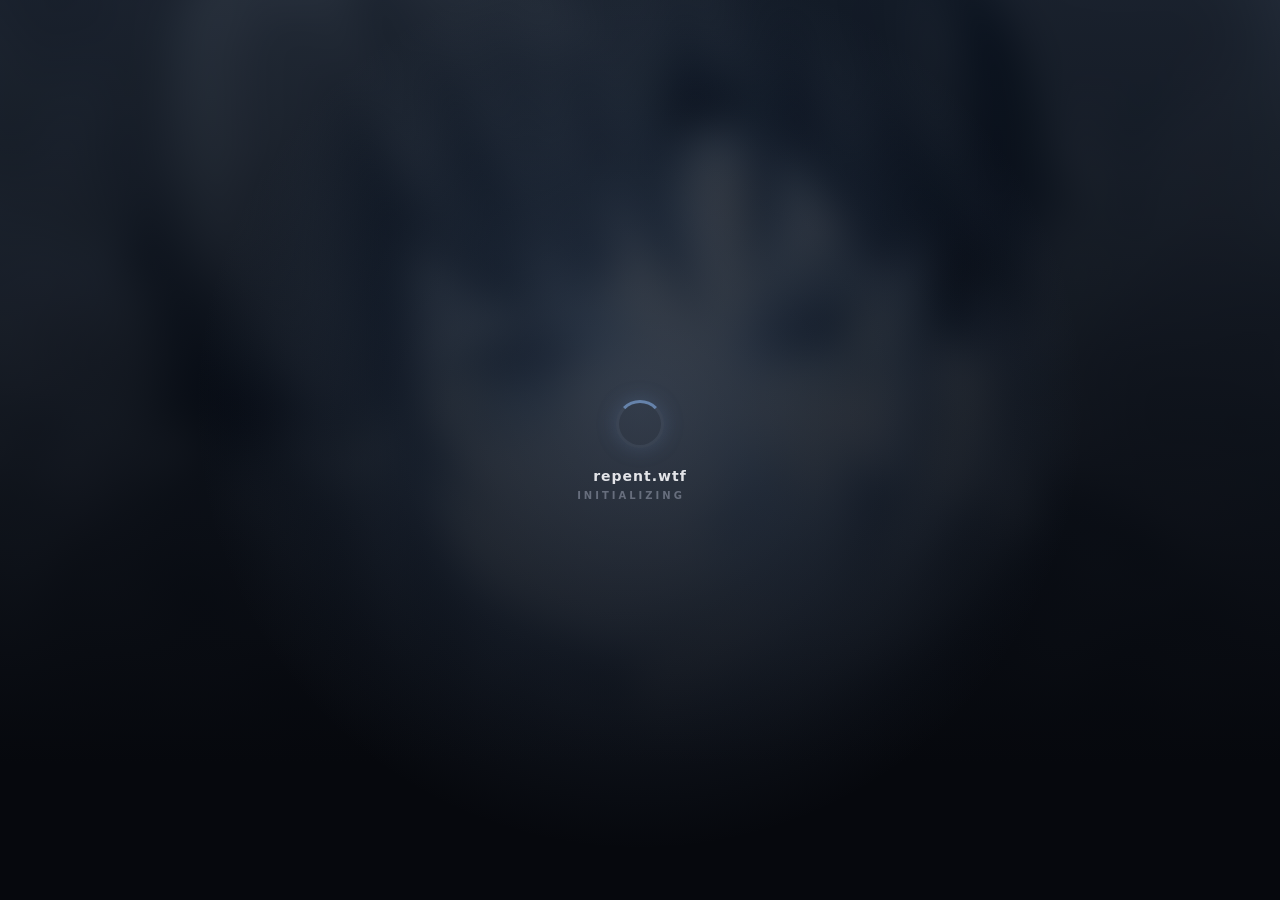
==== src/ui/index.html @ 22858381 "Add files via upload" ====
<!DOCTYPE html>
<html lang="en">
<head>
    <meta charset="UTF-8">
    <meta name="viewport" content="width=device-width, initial-scale=1.0">
    <title>repent</title>
    <link rel="stylesheet" href="https://cdn.jsdelivr.net/npm/@simonwep/pickr/dist/themes/nano.min.css"/>
    <link rel="stylesheet" href="https://cdnjs.cloudflare.com/ajax/libs/font-awesome/6.5.1/css/all.min.css"/>
    <link rel="stylesheet" href="assets/css/gui.css">
</head>
<body>
    <script>
        try {
            if (localStorage.getItem('lowGraphics') === '1') {
                document.body.classList.add('low-graphics');
            }
        } catch (e) {}
    </script>
    <div id="notification-container"></div>
    <div id="loading">
        <div class="loading-icon"></div>
        <div class="loading-label">repent.wtf</div>
        <div class="loading-sub"><span id="loading-sub-text">INITIALIZING</span><span id="loading-dots" class="loading-dots"></span></div>
    </div>
    <div class="pywebview-drag-region"></div>
    <img src="" id="top-pfp" style="display:none;">
    <div class="topbar-center top-navbar-center" style="display:none;"><span class="status-text"></span></div>

    <nav class="sidebar" aria-label="Primary navigation">
        <div class="sidebar-top">
            <div class="sidebar-brand" title="Repent"><img src="assets/images/lain.jpg" alt="Repent"></div>
            <button class="nav-btn active" data-label="Account" onclick="switchPage('account',this)" aria-label="Account"><i class="fa-solid fa-user"></i></button>
            <button class="nav-btn" data-label="Console" onclick="switchPage('console',this)" aria-label="Console"><i class="fa-solid fa-terminal"></i></button>
            <button class="nav-btn" data-label="Presence" onclick="switchPage('rpc',this)" aria-label="Rich Presence"><i class="fa-solid fa-gamepad"></i></button>
            <button class="nav-btn" data-label="Commands" onclick="switchPage('commands',this)" aria-label="Commands"><i class="fa-solid fa-table-list"></i></button>
        </div>
        <div class="sidebar-bottom">
            <div class="nav-sep"></div>
            <button class="nav-btn" data-label="About" onclick="switchPage('info',this)" aria-label="About"><i class="fa-solid fa-circle-info"></i></button>
            <button class="nav-btn" data-label="Settings" onclick="switchPage('config',this)" aria-label="Settings"><i class="fa-solid fa-sliders"></i></button>
        </div>
    </nav>

    <main class="main">
        
        <div class="page-header" id="page-header">
            <div class="page-header-left">
                <i class="fa-solid fa-user" id="page-header-icon"></i>
                <h1 id="page-header-title">Account</h1>
            </div>
            <div class="page-header-right">
                <div class="page-header-status" id="page-header-status">
                    <span class="status-dot" id="page-header-dot"></span>
                    <span id="page-header-status-text">Disconnected</span>
                </div>
            </div>
        </div>
        
        
        <div id="account" class="page active">
            <div class="acc-hero">
                <img class="acc-hero-avatar" id="welcome-avatar" src="assets/images/lain.jpg" alt="Avatar">
                <div>
                    <h1 class="acc-hero-title">Welcome back, <span id="welcome-username">User</span></h1>
                    <p class="acc-hero-sub">when hell is full, the dead will walk the earth</p>
                </div>
            </div>

            <div class="acc-grid">
                
                <div class="acc-col-main">
                    <div class="acc-card acc-profile-card">
                        <div class="acc-banner" id="account-banner"></div>
                        <div class="acc-profile-body">
                            <div class="acc-profile-head">
                                <div class="acc-avatar-ring"><img src="assets/images/lain.jpg" id="pfp" alt="Account avatar"></div>
                                <div class="acc-profile-id">
                                    <div class="acc-name-row">
                                        <h2 id="global-username">Global Username</h2>
                                        <div class="acc-badges" id="badgebox"></div>
                                    </div>
                                    <p class="acc-tag" id="user-tag">username#0000</p>
                                </div>
                            </div>
                            <div class="acc-bio" id="biobox"></div>
                            <div class="acc-stats">
                                <div class="acc-stat">
                                    <div class="acc-stat-icon"><i class="fa-solid fa-users"></i></div>
                                    <div class="acc-stat-text">
                                        <div class="acc-stat-val" id="friendnum">0</div>
                                        <div class="acc-stat-label">Friends</div>
                                    </div>
                                </div>
                                <div class="acc-stat">
                                    <div class="acc-stat-icon"><i class="fa-solid fa-server"></i></div>
                                    <div class="acc-stat-text">
                                        <div class="acc-stat-val" id="guildnum">0</div>
                                        <div class="acc-stat-label">Guilds</div>
                                    </div>
                                </div>
                                <div class="acc-stat">
                                    <div class="acc-stat-icon"><i class="fa-solid fa-calendar"></i></div>
                                    <div class="acc-stat-text">
                                        <div class="acc-stat-val" id="created-date">N/A</div>
                                        <div class="acc-stat-label">Created</div>
                                    </div>
                                </div>
                            </div>
                        </div>
                    </div>

                    <div class="acc-card">
                        <div class="acc-card-title"><i class="fa-solid fa-bolt"></i> Quick Actions</div>
                        <div class="acc-actions-grid">
                            <button class="acc-action" onclick="switchPage('rpc', document.querySelectorAll('.nav-btn')[2])">
                                <i class="fa-solid fa-gamepad"></i>
                                <span>Rich Presence</span>
                            </button>
                            <button class="acc-action" onclick="switchPage('commands', document.querySelectorAll('.nav-btn')[3])">
                                <i class="fa-solid fa-terminal"></i>
                                <span>Commands</span>
                            </button>
                            <button class="acc-action" onclick="switchPage('config', document.querySelectorAll('.nav-btn')[5])">
                                <i class="fa-solid fa-gear"></i>
                                <span>Settings</span>
                            </button>
                            <button class="acc-action" onclick="switchPage('console', document.querySelectorAll('.nav-btn')[1])">
                                <i class="fa-solid fa-code"></i>
                                <span>Console</span>
                            </button>
                        </div>
                    </div>
                </div>

                
                <div class="acc-col-side">
                    <div class="acc-card">
                        <div class="acc-card-title"><i class="fa-solid fa-user"></i> Account Info</div>
                        <div class="acc-info-list">
                            <div class="acc-info-row">
                                <span class="acc-info-label">ID</span>
                                <span class="acc-info-value" id="user-id">N/A</span>
                            </div>
                            <div class="acc-info-row">
                                <span class="acc-info-label">Email</span>
                                <span class="acc-info-value acc-sensitive" id="user-email">N/A</span>
                            </div>
                            <div class="acc-info-row">
                                <span class="acc-info-label">Phone</span>
                                <span class="acc-info-value acc-sensitive" id="user-phone">N/A</span>
                            </div>
                            <div class="acc-info-row">
                                <span class="acc-info-label">Token</span>
                                <span class="acc-info-value acc-sensitive" id="user-token">N/A</span>
                            </div>
                            <div class="acc-info-row">
                                <span class="acc-info-label">Nitro</span>
                                <span class="acc-info-value acc-pill" id="user-nitro">N/A</span>
                            </div>
                            <div class="acc-info-row">
                                <span class="acc-info-label">NSFW Allowed</span>
                                <span class="acc-info-value acc-pill" id="user-nsfw">N/A</span>
                            </div>
                            <div class="acc-info-row">
                                <span class="acc-info-label">MFA Enabled</span>
                                <span class="acc-info-value acc-pill" id="user-mfa">N/A</span>
                            </div>
                            <div class="acc-info-row">
                                <span class="acc-info-label">Language</span>
                                <span class="acc-info-value" id="user-lang">N/A</span>
                            </div>
                        </div>
                    </div>

                    <div class="acc-card">
                        <div class="acc-card-title"><i class="fa-solid fa-chart-line"></i> Bot Status</div>
                        <div class="acc-status-grid">
                            <div class="acc-status-tile">
                                <i class="fa-solid fa-clock"></i>
                                <div>
                                    <div class="acc-status-val" id="bot-uptime">N/A</div>
                                    <div class="acc-status-label">Uptime</div>
                                </div>
                            </div>
                            <div class="acc-status-tile">
                                <i class="fa-solid fa-keyboard"></i>
                                <div>
                                    <div class="acc-status-val" id="bot-cmdcount">0</div>
                                    <div class="acc-status-label">Commands</div>
                                </div>
                            </div>
                            <div class="acc-status-tile">
                                <i class="fa-solid fa-signal"></i>
                                <div>
                                    <div class="acc-status-val" id="bot-latency">N/A</div>
                                    <div class="acc-status-label">Latency</div>
                                </div>
                            </div>
                            <div class="acc-status-tile">
                                <i class="fa-solid fa-tag"></i>
                                <div>
                                    <div class="acc-status-val" id="bot-version">N/A</div>
                                    <div class="acc-status-label">Version</div>
                                </div>
                            </div>
                        </div>
                    </div>
                </div>
            </div>
        </div>

        
        <div id="console" class="page console-page">
            <div class="console-bar">
                <span class="console-bar-title">TERMINAL</span>
                <button class="console-bar-btn" onclick="cls()">Clear</button>
            </div>
            <div class="console" id="app-console"></div>
        </div>

        
        <div id="rpc" class="page">
            <div class="rpc-header">
                <h1 class="rpc-title"><i class="fa-solid fa-gamepad"></i> Rich Presence</h1>
                <div class="rpc-header-right">
                    <label class="toggle-switch" id="rpc-enable-toggle-wrap">
                        <input type="checkbox" id="rpc-enable-toggle" onclick="toggleRpcEnabled(this.checked)">
                        <span class="slider round"></span>
                    </label>
                    <div class="rpc-status-indicator">
                        <i class="fa-solid fa-circle-dot rpc-status-dot" id="rpc-status-dot"></i>
                        <span id="rpc-status-text">Disabled</span>
                    </div>
                </div>
            </div>
            
            <div class="rpc-tabs-container">
                <div class="rpc-tab active" onclick="switchRpcTab('rpc',this)" id="rpc-tab-rpc">
                    <i class="fa-solid fa-gamepad"></i>
                    <span>Standard</span>
                </div>
                <div class="rpc-tab" onclick="switchRpcTab('console',this)" id="rpc-tab-console">
                    <i class="fa-solid fa-tv"></i>
                    <span>Console</span>
                </div>
                <div class="rpc-tab" onclick="switchRpcTab('spotify',this)" id="rpc-tab-spotify">
                    <i class="fa-brands fa-spotify"></i>
                    <span>Spotify</span>
                </div>
            </div>
            
            
            <div class="rpc-tab-description" id="rpc-tab-description">
                Custom Discord Rich Presence activity
            </div>
            
            
            <div class="rpc-content">
                
                <div class="rpc-settings-card">
                    <h3 class="rpc-section-title"><i class="fa-solid fa-sliders"></i> Settings</h3>
                    <div class="rpc-field-group" id="rpc-fields"></div>
                    <div class="rpc-actions">
                        <button class="rpc-btn secondary" onclick="loadRpcConfig()">
                            <i class="fa-solid fa-rotate-right"></i>
                            Reload
                        </button>
                        <button class="rpc-btn primary" onclick="saveRpcConfig()">
                            <i class="fa-solid fa-floppy-disk"></i>
                            Save &amp; Apply
                        </button>
                    </div>
                </div>
                
                
                <div class="rpc-preview-card">
                    <h3 class="rpc-section-title"><i class="fa-solid fa-eye"></i> Live Preview</h3>
                    <div class="discord-profile-preview">
                        
                        <div class="profile-banner" id="rpc-banner" onclick="editRpcElement('banner')"></div>
                        
                        
                        <div class="profile-avatar-wrapper">
                            <div class="profile-avatar-border">
                                <img class="profile-avatar" id="rpc-avatar" src="assets/images/lain.jpg" alt="Avatar" onclick="editRpcElement('avatar')">
                                <span class="profile-status-dot" id="rpc-status-indicator-dot"></span>
                            </div>
                        </div>

                        
                        <div class="profile-info-section">
                            
                            <div class="profile-header-row">
                                <div style="display:flex;flex-direction:column">
                                    <h2 class="profile-username" id="rpc-username" onclick="editRpcElement('username')"></h2>
                                    <span class="profile-user-tag" id="rpc-user-tag"></span>
                                </div>
                                <div class="profile-clan-tag" id="rpc-clan-tag" style="display:none"></div>
                            </div>

                            
                            <div class="profile-badges" id="rpc-badges"></div>

                            <div class="profile-divider"></div>

                            
                            <div class="profile-section-label" id="rpc-bio-label" style="display:none">About Me</div>
                            <div class="profile-bio" id="rpc-bio">No bio set</div>

                            
                            <div class="profile-member-since">
                                <i class="fa-solid fa-calendar-days"></i>
                                <span>Member since <span id="rpc-member-since">January 2024</span></span>
                            </div>
                            
                            
                            <div class="profile-activity-section" id="rpc-activity-section">
                                <h3 class="activity-section-title"><i class="fa-solid fa-gamepad" id="rpc-activity-icon"></i> <span id="rpc-activity-verb">Playing a Game</span></h3>
                                <div class="activity-card" id="rpc-activity-card">
                                    <div class="activity-images">
                                        <div class="large-image-container">
                                            <img class="large-image" id="rpc-large-img" src="assets/images/lain.jpg" alt="Large Image" onclick="editRpcElement('largeImage')">
                                        </div>
                                        <div class="small-image-container">
                                            <img class="small-image" id="rpc-small-img" src="assets/images/lain.jpg" alt="Small Image" onclick="editRpcElement('smallImage')">
                                        </div>
                                    </div>
                                    <div class="activity-details">
                                        <h4 class="activity-name" id="rpc-activity-name" onclick="editRpcElement('activityName')">Activity Name</h4>
                                        <p class="activity-state" id="rpc-activity-state" onclick="editRpcElement('activityState')">State</p>
                                        <p class="activity-details-text" id="rpc-activity-details-text" onclick="editRpcElement('activityDetails')">Details</p>
                                        <p class="activity-timestamp" id="rpc-timestamp">00:00 elapsed</p>
                                    </div>
                                </div>
                            </div>
                        </div>
                    </div>
                </div>
            </div>
        </div>
        
        
        <div class="rpc-edit-modal-bg" id="rpc-edit-modal-bg">
            <div class="rpc-edit-modal">
                <div class="rpc-edit-modal-title" id="rpc-edit-modal-title">Edit</div>
                <input type="text" class="rpc-edit-modal-input" id="rpc-edit-modal-input" placeholder="Enter value...">
                <div class="rpc-edit-modal-buttons">
                    <button class="rpc-edit-modal-btn cancel" onclick="closeRpcEditModal()">Cancel</button>
                    <button class="rpc-edit-modal-btn save" onclick="saveRpcEditModal()">Save</button>
                </div>
            </div>
        </div>

        
        <div id="commands" class="page">
            <div class="cmd-page-title">Commands</div>
            <input type="text" class="cmd-search" id="cmd-search" placeholder="Search commands...">
            <div class="cmd-categories-bar" id="cmd-categories"></div>
            <div class="cmd-grid" id="cmd-grid"></div>
        </div>

        
        <div id="info" class="page">
            <div class="info-grid">
                <div class="info-card"><h2>Command Count</h2><p id="cmdcount" style="font-size:22px;font-weight:700">513</p></div>
                <div class="info-card"><h2>Version</h2><p id="ver" style="font-size:22px;font-weight:700">1.00</p></div>
                <div class="info-card"><h2>About Us</h2><p style="font-size:12px">ive always interested in how things work so this project is just for fun honestly</p></div>
                <div class="info-card"><h2>Donate</h2><p style="font-size:12px">Please note that while donations are not expected, they are greatly appreciated and help with the upkeep of the bot.</p><button class="info-btn" onclick="pywebview.api.open_link('https://Cheddlatron.com/donate')">Click Here</button></div>
                <div class="info-card"><h2>Website</h2><p style="font-size:12px">If you would like to see some user reviews, access our documentation or explore our website, please click the button below!</p><button class="info-btn" onclick="pywebview.api.open_link('https://Cheddlatron.com')">Our Website!</button></div>
                <div class="info-card"><h2>Discord</h2><p style="font-size:12px">If you are in need of additional support, want to make any suggestions or would like to stay updated on development, feel free to join our Discord server!</p><button class="info-btn" onclick="pywebview.api.open_link('discord://-/invite/Cheddlatron')">Join the Discord!</button></div>
            </div>
            <div class="credits">
                <h2><i class="fa-solid fa-heart"></i> Credits</h2>
                <div class="credits-category">
                    <h3>Developers</h3>
                    <div class="credits-list">
                    <div class="credit">21m0rgue<span class="tip">Main developer of repent</span></div>
                    <div class="credit">Keira<span class="tip">helping to setup cdn & hosting</span></div>
                    </div>
                </div>
                <div class="credits-category">
                    <h3>Retired developers & Contributors</h3>
                    <div class="credits-list">
                        <div class="credit">Wraith<span class="tip">Retired developer of Cheddlatron</span></div>
                        <div class="credit">Cheddlar<span class="tip">Retired developer of Cheddlatron</span></div>
                        <div class="credit">Linguini<span class="tip">Retired developer of Cheddlatron</span></div>
                        <div class="credit">EinWortspiel<span class="tip">Retired developer of Cheddlatron</span></div>
                    </div>
                </div>
                <div class="credits-category">
                    <h3>Bug Testers</h3>
                    <div class="credits-list">

                    </div>
                </div>
            </div>
        </div>

        
        <div id="config" class="page">
            <div class="cfg-layout">
                <div class="cfg-tabs">
                    <div class="cfg-tab active" onclick="switchConfig('general',this)"><i class="fa-solid fa-sliders"></i>General</div>
                    <div class="cfg-tab" onclick="switchConfig('embed',this)"><i class="fa-solid fa-palette"></i>Embed Editor</div>
                    <div class="cfg-tab" onclick="switchConfig('snipers',this)"><i class="fa-solid fa-crosshairs"></i>Snipers</div>
                    <div class="cfg-tab" onclick="switchConfig('loggers',this)"><i class="fa-solid fa-file-lines"></i>Loggers</div>
                    <div class="cfg-tab" onclick="switchConfig('webhooks',this)"><i class="fa-solid fa-link"></i>Webhooks</div>
                </div>
                <div class="cfg-body">
                    <div id="general" class="cfg-section active">
                        <div class="cfg-section-title"><i class="fa-solid fa-sliders"></i> General Settings</div>
                        <div class="s-grid">
                            <div class="settingbox" id="token"><span class="setting-label">Token</span><div class="character-count-container"><textarea class="no-newline setting-input" maxlength="100" placeholder="Enter token here..." spellcheck="false"></textarea></div><div class="tooltip"><img src="assets/images/info.png" class="setting-icon"><span class="tooltiptext">This is the discord token the bot logs in with. (Restart for effect)</span></div></div>
                            <div class="settingbox" id="prefix"><span class="setting-label">Prefix</span><div class="character-count-container"><textarea class="no-newline setting-input" maxlength="50" placeholder="Enter prefix here..." spellcheck="false"></textarea></div><div class="tooltip"><img src="assets/images/info.png" class="setting-icon"><span class="tooltiptext">This is the character(s) you will need to enter before invoking a command.</span></div></div>
                            <div class="settingbox" id="delete_timer"><span class="setting-label">Delete Timer</span><div class="character-count-container"><textarea class="no-newline setting-input" maxlength="50" placeholder="Enter delete time here..." spellcheck="false"></textarea></div><div class="tooltip"><img src="assets/images/info.png" class="setting-icon"><span class="tooltiptext">This is the time the bot will take to delete its response.</span></div></div>
                            <div class="settingbox"><span class="setting-label">Embed Mode</span><select id="EmbedDropdown" onchange="config_edit('embed_mode',this.value)"><option value="web">Web Embed</option><option value="indent">Indent Embed</option><option value="app">User App Embed</option></select><div class="tooltip"><img src="assets/images/info.png" class="setting-icon"><span class="tooltiptext">This is the way bot outputs look.</span></div></div>
                            <div class="settingbox" id="afkmode"><span class="setting-label">AFK Mode</span><label class="toggle-switch"><input type="checkbox" onclick="switchtoggled(this,'afkmode')"/><span class="slider round"></span></label><div class="tooltip"><img src="assets/images/info.png" class="setting-icon"><span class="tooltiptext">When on, the bot will automatically reply when pinged.</span></div></div>
                            <div class="settingbox" id="afkmsg"><span class="setting-label">AFK Message</span><div class="character-count-container"><textarea class="no-newline setting-input" maxlength="50" placeholder="Enter afk msg here..." spellcheck="false"></textarea></div><div class="tooltip"><img src="assets/images/info.png" class="setting-icon"><span class="tooltiptext">This is the message the bot will send when AFK Mode is on.</span></div></div>
                            <div class="settingbox"><span class="setting-label">Device</span><select id="DeviceDropdown" onchange="config_edit('device',this.value)"><option value="console">Console</option><option value="desktop">Desktop</option><option value="mobile">Mobile</option><option value="web">Web</option></select><div class="tooltip"><img src="assets/images/info.png" class="setting-icon"><span class="tooltiptext">This is the device the bot will appear as.</span></div></div>
                            <div class="settingbox"><span class="setting-label">Console Theme</span><select id="CThemeDropdown"></select><div class="tooltip"><img src="assets/images/info.png" class="setting-icon"><span class="tooltiptext">This is the text displayed at the top of the console.</span></div></div>
                            <div class="settingbox" id="lowgraphics"><span class="setting-label">Low Graphics Mode</span><label class="toggle-switch"><input type="checkbox" onclick="setLowGraphics(this.checked)"/><span class="slider round"></span></label><div class="tooltip"><img src="assets/images/info.png" class="setting-icon"><span class="tooltiptext">Disables blur effects, shadows, and animations for smoother performance on low-end PCs. Saved on this browser only.</span></div></div>
                            <div class="settingbox" id="selfthrottle"><span class="setting-label">Anti-Automod Throttle</span><label class="toggle-switch"><input type="checkbox" onclick="switchtoggled(this,'selfthrottle')"/><span class="slider round"></span></label><div class="tooltip"><img src="assets/images/info.png" class="setting-icon"><span class="tooltiptext">Pauses commands for a cooldown if you're sending too fast, to avoid tripping Discord's automod.</span></div></div>
                            <div class="settingbox" id="autovcleave"><span class="setting-label">Auto VC Leave</span><label class="toggle-switch"><input type="checkbox" onclick="switchtoggled(this,'autovcleave')"/><span class="slider round"></span></label><div class="tooltip"><img src="assets/images/info.png" class="setting-icon"><span class="tooltiptext">Automatically leaves a voice channel once you're the only one left in it.</span></div></div>
                            <div class="settingbox" id="autobackup"><span class="setting-label">Auto Server Backup</span><label class="toggle-switch"><input type="checkbox" onclick="switchtoggled(this,'autobackup')"/><span class="slider round"></span></label><div class="tooltip"><img src="assets/images/info.png" class="setting-icon"><span class="tooltiptext">Automatically backs up roles/channels daily for every server you manage. Use !backupserver / !restoreserver / !listbackups to manage backups manually.</span></div></div>
                        </div>
                    </div>
                    <div id="embed" class="cfg-section">
                        <div class="cfg-section-title"><i class="fa-solid fa-palette"></i> Embed Editor</div>
                        <div class="settingbox" style="margin-bottom:12px"><ul style="list-style:none;display:flex;gap:8px"><li class="ethemebtn" onclick="saveetheme()"><a style="color:white;text-decoration:none;font-weight:600">Save Theme</a></li><li class="ethemebtn" onclick="createetheme()"><a style="color:white;text-decoration:none;font-weight:600">New Theme</a></li><li class="ethemebtn" onclick="setactive()"><a style="color:white;text-decoration:none;font-weight:600">Set Active</a></li></ul><select id="EThemeDropdown"></select><div class="tooltip"><img src="assets/images/info.png" class="setting-icon"><span class="tooltiptext">This is the theme used for your embeds.</span></div></div>
                        <div class="modalbg" id="modallingbg"></div>
                        <div class="createthememodal" id="thememodalling">
                            <span class="modal-title">New Embed Theme Creator</span>
                            <div id="newembedtextcontainer"><textarea class="no-newline-embed" id="EmbedmodalInput" placeholder="Embed Theme Name Here..." spellcheck="false"></textarea></div>
                            <div class="modal-actions"><button onclick="closethememodal()">Cancel</button><button onclick="createnewetheme()">Create</button></div>
                        </div>
                        <div class="embed-layout" style="margin-top:12px">
                            <div class="embedsettingholder">
                                <div class="settingbox"><span class="setting-label">Embed Colour</span><div class="color-picker"></div></div>
                                <div class="settingbox" id="EmbedTitleUrl"><span class="setting-label">Title URL</span><div class="character-count-container"><textarea class="no-newline-embed embed-preview-input" maxlength="256" placeholder="Title url here..." spellcheck="false"></textarea></div></div>
                                <div class="settingbox" id="EmbedImage"><span class="setting-label">Image URL</span><div class="character-count-container"><textarea class="no-newline-embed embed-preview-input" placeholder="Image url here..." spellcheck="false"></textarea></div></div>
                                <div class="settingbox" id="EmbedCMDUrl"><span class="setting-label">CMD URL</span><div class="character-count-container"><textarea class="no-newline-embed embed-preview-input" placeholder="CMD url here..." spellcheck="false"></textarea></div></div>
                                <div class="settingbox" id="EmbedAuthorName"><span class="setting-label">Author Name</span><div class="character-count-container"><textarea class="no-newline-embed embed-preview-input" maxlength="256" placeholder="Author name here..." spellcheck="false"></textarea></div><div class="tooltip"><img src="assets/images/info.png" class="setting-icon"><span class="tooltiptext">Shown as a line above the title. Commands that are about a specific user (like whois) auto-fill this with that user's name instead.</span></div></div>
                                <div class="settingbox" id="EmbedAuthorUrl"><span class="setting-label">Author URL</span><div class="character-count-container"><textarea class="no-newline-embed embed-preview-input" placeholder="Author url here..." spellcheck="false"></textarea></div></div>
                                <div class="settingbox" id="EmbedThumbnail"><span class="setting-label">Thumbnail URL</span><div class="character-count-container"><textarea class="no-newline-embed embed-preview-input" placeholder="Thumbnail url here..." spellcheck="false"></textarea></div><div class="tooltip"><img src="assets/images/info.png" class="setting-icon"><span class="tooltiptext">Secondary preview image (used where the platform doesn't show the main Image URL).</span></div></div>
                                <div class="settingbox" id="EmbedFooterText"><span class="setting-label">Footer Text</span><div class="character-count-container"><textarea class="no-newline-embed embed-preview-input" maxlength="256" placeholder="Footer text here..." spellcheck="false"></textarea></div></div>
                                <div class="settingbox" id="EmbedShowTimestamp"><span class="setting-label">Show Timestamp</span><label class="toggle-switch"><input type="checkbox" id="EmbedShowTimestampToggle"/><span class="slider round"></span></label><div class="tooltip"><img src="assets/images/info.png" class="setting-icon"><span class="tooltiptext">Appends the current date/time next to the footer text, the way a real embed's footer does.</span></div></div>
                            </div>
                            <div class="embedpreview">
                                <p id="EMBEDPROVIDER" class="embed-provider">example CMD</p>
                                <p id="EMBEDAUTHORLINE" class="embed-author" style="display:none;font-weight:600"></p>
                                <h2 id="EMBEDTITLEURL">Example Title</h2>
                                <div class="embed-description">
                                    <p>This is just example text.</p>
                                    <p>This gives you an idea of how your embed will look.</p>
                                    <p>Use the options on the left to customise.</p>
                                </div>
                                <img id="EMBEDIMGURL" src="" alt="" style="display:none;">
                                <p id="EMBEDFOOTERLINE" class="embed-provider" style="display:none;margin-top:8px"></p>
                            </div>
                        </div>
                        <div class="settingbox" style="margin-top:24px;margin-bottom:12px">
                            <span class="setting-label">Per-Server Theme Override</span>
                            <select id="GuildThemeGuildDropdown"></select>
                            <select id="GuildThemeThemeDropdown"></select>
                            <ul style="list-style:none;display:flex;gap:8px;margin-top:8px;padding:0"><li class="ethemebtn" onclick="setGuildTheme()"><a style="color:white;text-decoration:none;font-weight:600">Set For Server</a></li><li class="ethemebtn" onclick="clearGuildTheme()"><a style="color:white;text-decoration:none;font-weight:600">Clear Override</a></li></ul>
                            <div id="GuildThemeList" style="margin-top:8px;font-size:13px"></div>
                            <div class="tooltip"><img src="assets/images/info.png" class="setting-icon"><span class="tooltiptext">Pins a specific embed theme to one server, overriding the globally active theme for commands used there. Servers with no override use the theme set via "Set Active" above.</span></div>
                        </div>
                    </div>
                    <div id="snipers" class="cfg-section">
                        <div class="cfg-section-title"><i class="fa-solid fa-crosshairs"></i> Snipers</div>
                        <div class="s-grid">
                            <div class="settingbox" id="nitro_sniper"><span class="setting-label">Nitro Sniper</span><label class="toggle-switch"><input type="checkbox" onclick="switchtoggled(this,'nitro_sniper')"><span class="slider round"></span></label><div class="tooltip"><img src="assets/images/info.png" class="setting-icon"><span class="tooltiptext">Toggles the Discord Nitro sniper to automatically claim nitro.</span></div></div>
                            <div class="settingbox" id="giveaway_sniper"><span class="setting-label">Giveaway Sniper</span><label class="toggle-switch"><input type="checkbox" onclick="switchtoggled(this,'giveaway_sniper')"><span class="slider round"></span></label><div class="tooltip"><img src="assets/images/info.png" class="setting-icon"><span class="tooltiptext">Toggles the giveaway sniper to automatically join giveaways.</span></div></div>
                            <div class="settingbox" id="nitro_sniper_redeemer"><span class="setting-label">Nitro Claimer Token</span><div class="character-count-container"><textarea class="no-newline setting-input" maxlength="100" placeholder="Enter token here..." spellcheck="false"></textarea></div><div class="tooltip"><img src="assets/images/info.png" class="setting-icon"><span class="tooltiptext">This is the token you want to claim your sniper nitro on.</span></div></div>
                            <div class="settingbox" id="giveaway_delay"><span class="setting-label">Giveaway Delay</span><div class="character-count-container"><textarea class="no-newline setting-input" maxlength="100" placeholder="Delay in seconds" spellcheck="false"></textarea></div><div class="tooltip"><img src="assets/images/info.png" class="setting-icon"><span class="tooltiptext">This is delay you want before entering a giveaway.</span></div></div>
                        </div>
                    </div>
                    <div id="loggers" class="cfg-section">
                        <div class="cfg-section-title"><i class="fa-solid fa-file-lines"></i> Loggers</div>
                        <div class="s-grid">
                            <div class="settingbox" id="pinglogger"><span class="setting-label">Ping Logger</span><label class="toggle-switch"><input type="checkbox" onclick="switchtoggled(this,'pinglogger')"><span class="slider round"></span></label><div class="tooltip"><img src="assets/images/info.png" class="setting-icon"><span class="tooltiptext">Toggles whether or not pings are logged.</span></div></div>
                            <div class="settingbox" id="dmlogger"><span class="setting-label">DM Logger</span><label class="toggle-switch"><input type="checkbox" onclick="switchtoggled(this,'dmlogger')"><span class="slider round"></span></label><div class="tooltip"><img src="assets/images/info.png" class="setting-icon"><span class="tooltiptext">Toggles whether or not DMs are logged.</span></div></div>
                            <div class="settingbox" id="sessionlogger"><span class="setting-label">Session Logger</span><label class="toggle-switch"><input type="checkbox" onclick="switchtoggled(this,'sessionlogger')"><span class="slider round"></span></label><div class="tooltip"><img src="assets/images/info.png" class="setting-icon"><span class="tooltiptext">Toggles whether or not new sessions are logged.</span></div></div>
                            <div class="settingbox" id="relationshiplogger"><span class="setting-label">Relationship Logger</span><label class="toggle-switch"><input type="checkbox" onclick="switchtoggled(this,'relationshiplogger')"><span class="slider round"></span></label><div class="tooltip"><img src="assets/images/info.png" class="setting-icon"><span class="tooltiptext">Toggles whether friend/block list changes are logged.</span></div></div>
                        </div>
                    </div>
                    <div id="webhooks" class="cfg-section">
                        <div class="cfg-section-title"><i class="fa-solid fa-link"></i> Webhooks</div>
                        <div class="s-grid">
                            <div class="settingbox" id="webhooknotifs"><span class="setting-label">Webhook Notifications</span><label class="toggle-switch"><input type="checkbox" onclick="switchtoggled(this,'webhooknotifs')"><span class="slider round"></span></label><div class="tooltip"><img src="assets/images/info.png" class="setting-icon"><span class="tooltiptext">Toggles whether or not logs are sent to webhooks.</span></div></div>
                            <div class="settingbox" id="dmlogger_webhook_url"><span class="setting-label">DM Logger Webhook</span><div class="character-count-container"><textarea class="no-newline setting-input" maxlength="100" placeholder="Enter webhook here..." spellcheck="false"></textarea></div><div class="tooltip"><img src="assets/images/info.png" class="setting-icon"><span class="tooltiptext">This is the webhook you want DM logs to go to.</span></div></div>
                            <div class="settingbox" id="nitro_webhook_url"><span class="setting-label">Nitro Webhook</span><div class="character-count-container"><textarea class="no-newline setting-input" maxlength="100" placeholder="Enter webhook here..." spellcheck="false"></textarea></div><div class="tooltip"><img src="assets/images/info.png" class="setting-icon"><span class="tooltiptext">This is the webhook you want nitro sniping logs to go to.</span></div></div>
                            <div class="settingbox" id="giveaway_webhook_url"><span class="setting-label">Giveaway Webhook</span><div class="character-count-container"><textarea class="no-newline setting-input" maxlength="100" placeholder="Enter webhook here..." spellcheck="false"></textarea></div><div class="tooltip"><img src="assets/images/info.png" class="setting-icon"><span class="tooltiptext">This is the webhook you want giveaway sniping logs to go to.</span></div></div>
                            <div class="settingbox" id="pinglogger_webhook_url"><span class="setting-label">Ping Logger Webhook</span><div class="character-count-container"><textarea class="no-newline setting-input" maxlength="100" placeholder="Enter webhook here..." spellcheck="false"></textarea></div><div class="tooltip"><img src="assets/images/info.png" class="setting-icon"><span class="tooltiptext">This is the webhook you want ping logs to go to.</span></div></div>
                            <div class="settingbox" id="relationship_webhook_url"><span class="setting-label">Relationship Webhook</span><div class="character-count-container"><textarea class="no-newline setting-input" maxlength="100" placeholder="Enter webhook here..." spellcheck="false"></textarea></div><div class="tooltip"><img src="assets/images/info.png" class="setting-icon"><span class="tooltiptext">This is the webhook you want friend/block list changes to go to.</span></div></div>
                        </div>
                    </div>
                </div>
            </div>
        </div>
    </main>

    <script src="https://cdn.jsdelivr.net/npm/@simonwep/pickr/dist/pickr.min.js"></script>
    <script src="assets/js/pywebview-shim.js"></script>
    <script src="assets/js/gui.js"></script>
</body>
</html>
---- src/ui/assets/css/gui.css ----
:root {
            
            --bg-0: #060911;
            --bg-1: rgba(14,18,28,0.9);
            --bg-2: rgba(20,25,38,0.9);
            --bg-3: rgba(28,35,51,0.9);
            --border: rgba(150,175,215,0.1);
            --border-hover: rgba(150,175,215,0.2);
            --accent: #6683ab;
            --accent-glow: rgba(102,131,171,0.28);
            --accent-soft: rgba(102,131,171,0.12);
            --text-0: rgba(255,255,255,0.92);
            --text-1: rgba(255,255,255,0.55);
            --text-2: rgba(255,255,255,0.32);
            --sidebar-w: 60px;
            --font: 'Segoe UI', system-ui, sans-serif;
            --mono: 'Consolas', 'Courier New', monospace;
        }
        *, *::before, *::after { margin: 0; padding: 0; box-sizing: border-box; }
        html, body { height: 100%; }
        html { scroll-behavior: smooth; }
        body {
            font-family: var(--font); background: var(--bg-0);
            color: var(--text-0); overflow: hidden;
        }
        body.loaded { overflow: auto; }

        
        #loading {
            position: fixed; inset: 0; display: flex;
            flex-direction: column; justify-content: center; align-items: center;
            background: var(--bg-0); z-index: 9999;
            opacity: 1; transition: opacity .6s ease;
            overflow: hidden;
        }
        #loading::before {
            content: '';
            position: absolute; inset: -20px; z-index: -1;
            background-image: url('../images/lain.jpg');
            background-size: cover; background-position: center;
            filter: blur(18px) brightness(.35) saturate(1.1);
            transform: scale(1.1);
        }
        #loading::after {
            content: '';
            position: absolute; inset: 0; z-index: -1;
            background:
                radial-gradient(circle at 50% 45%, var(--accent-glow) 0%, transparent 55%),
                linear-gradient(180deg, rgba(6,9,17,.35) 0%, var(--bg-0) 85%);
        }
        body.low-graphics #loading::before { display: none; }
        body.loaded #loading { opacity: 0; pointer-events: none; }
        .loading-icon {
            width: 48px; height: 48px; border-radius: 50%;
            border: 3px solid var(--border);
            border-top-color: var(--accent);
            animation: loadspin .8s linear infinite;
            margin-bottom: 20px;
            box-shadow: 0 0 20px var(--accent-glow);
        }
        .loading-label {
            font-size: 14px; font-weight: 700; color: var(--text-0);
            letter-spacing: 1px; opacity: .9;
        }
        .loading-sub {
            font-size: 10px; color: var(--text-2); letter-spacing: 3px;
            font-weight: 600; margin-top: 6px;
            animation: loadpulse 2s ease-in-out infinite;
        }
        .loading-dots {
            display: inline-block;
            width: 18px;
            text-align: left;
        }
        @keyframes loadspin { to{transform:rotate(360deg)} }
        @keyframes loadpulse { 0%,100%{opacity:.7} 50%{opacity:.3} }

        
        .page { display: none; padding: 28px 32px; min-height: 100%; }
        .page.active { display: block; animation: pageIn .3s ease; }
        @keyframes pageIn { from{opacity:0;transform:translateY(8px)} to{opacity:1;transform:translateY(0)} }

        
        .info-card, .stat, .cmd-card, .rpc-field, .credit {
            animation: cardIn .4s ease both;
        }
        .info-card:nth-child(1) { animation-delay: .05s; }
        .info-card:nth-child(2) { animation-delay: .1s; }
        .info-card:nth-child(3) { animation-delay: .15s; }
        .info-card:nth-child(4) { animation-delay: .2s; }
        .info-card:nth-child(5) { animation-delay: .25s; }
        .info-card:nth-child(6) { animation-delay: .3s; }
        .stat:nth-child(1) { animation-delay: .05s; }
        .stat:nth-child(2) { animation-delay: .1s; }
        .stat:nth-child(3) { animation-delay: .15s; }
        @keyframes cardIn { from{opacity:0;transform:translateY(12px)} to{opacity:1;transform:translateY(0)} }

        
        .info-card, .stat, .cmd-card {
            transition: border-color .2s, transform .2s, box-shadow .2s;
        }
        .info-card:hover, .stat:hover, .cmd-card:hover {
            border-color: var(--accent);
            transform: translateY(-2px);
            box-shadow: 0 4px 16px rgba(0,0,0,0.3);
        }
        .nav-btn {
            transition: background .2s, color .2s, transform .2s;
        }
        .nav-btn:hover {
            background: var(--bg-3);
            color: var(--text-1);
            transform: scale(1.05);
        }
        .nav-btn:active {
            transform: scale(0.95);
        }
        .info-btn, .rpc-btn {
            transition: opacity .2s, transform .2s, box-shadow .2s;
        }
        .info-btn:hover, .rpc-btn.save:hover {
            transform: translateY(-1px);
            box-shadow: 0 4px 12px var(--accent-glow);
        }
        .info-btn:active, .rpc-btn:active {
            transform: translateY(0);
        }

        
        .sidebar {
            position: fixed; left: 0; top: 0;
            width: var(--sidebar-w); height: 100vh;
            background: var(--bg-1); border-right: 1px solid var(--border);
            display: flex; flex-direction: column; justify-content: space-between;
            padding: 16px 0; z-index: 50;
        }
        .sidebar-top, .sidebar-bottom { display: flex; flex-direction: column; gap: 2px; padding: 0 6px; }
        .nav-btn {
            display: flex;
            align-items: center;
            justify-content: center;
            width: 48px;
            height: 48px;
            border-radius: 12px;
            cursor: pointer;
            transition: background .15s, color .15s, border-color .15s;
            color: var(--text-2);
            position: relative;
        }
        .nav-btn img {
            width: 22px;
            height: 22px;
            filter: brightness(0) invert(0.32);
            transition: filter .15s, transform .15s;
        }
        .nav-btn:hover {
            background: var(--bg-3);
            color: var(--text-1);
        }
        .nav-btn:hover img {
            filter: brightness(0) invert(0.55);
            transform: scale(1.1);
        }
        .nav-btn.active {
            background: transparent;
            color: var(--accent);
            border-left: 2px solid var(--accent);
            border-radius: 0;
        }
        .nav-btn.active img {
            filter: brightness(0) invert(1);
        }
        .nav-btn.active:hover {
            background: transparent;
            color: var(--accent);
        }
        .nav-btn i {
            font-size: 22px;
        }
        .nav-sep { height: 1px; background: var(--border); margin: 8px 0; }

        
        .main {
            margin-left: var(--sidebar-w);
            height: 100vh;
            overflow: auto;
            position: relative;
            display: flex;
            flex-direction: column;
        }
        
        
        .page-header {
            height: 48px;
            background: var(--bg-1);
            border-bottom: 1px solid var(--border);
            padding: 0 24px;
            display: flex;
            align-items: center;
            justify-content: space-between;
            flex-shrink: 0;
            backdrop-filter: blur(12px);
        }
        .page-header-left {
            display: flex;
            align-items: center;
            gap: 12px;
        }
        .page-header-left i {
            font-size: 20px;
            color: var(--accent);
        }
        .page-header-left h1 {
            font-size: 18px;
            font-weight: 700;
            color: var(--text-0);
            margin: 0;
        }
        .page-header-right {
            display: flex;
            align-items: center;
            gap: 8px;
        }
        .page-header-status {
            font-size: 12px;
            color: var(--text-1);
            background: var(--bg-2);
            padding: 6px 14px;
            border-radius: 20px;
            display: flex;
            align-items: center;
            gap: 8px;
        }
        .status-dot {
            width: 8px;
            height: 8px;
            border-radius: 50%;
            background: var(--text-2);
        }
        .status-dot.connected {
            background: #57f287;
        }

        
        .account-layout {
            display: grid;
            grid-template-columns: 1fr 300px;
            gap: 20px;
            animation: accountIn .4s ease;
        }
        @keyframes accountIn { from{opacity:0;transform:translateY(12px)} to{opacity:1;transform:translateY(0)} }
        .account-main { min-width: 0; }
        .account-card {
            background: var(--bg-1); border: 1px solid var(--border);
            border-radius: 14px; overflow: hidden;
        }
        .account-banner {
            height: 80px;
            background: var(--accent);
            border-radius: 14px 14px 0 0;
        }
        .account-body { padding: 0 24px 24px; }
        .account-header {
            display: flex; align-items: flex-end; gap: 16px;
            margin-top: -36px; margin-bottom: 16px;
        }
        .pfp-ring {
            width: 72px; height: 72px; border-radius: 50%;
            border: 3px solid var(--bg-1); overflow: hidden;
            flex-shrink: 0; background: var(--bg-3);
            transition: border-color .3s, box-shadow .3s;
        }
        .pfp-ring:hover {
            border-color: var(--accent);
            box-shadow: 0 0 12px var(--accent-glow);
        }
        .pfp-ring img { width: 100%; height: 100%; object-fit: cover; }
        .account-name { flex: 1; padding-top: 40px; }
        .account-name-top {
            display: flex; align-items: center; gap: 8px; margin-bottom: 2px;
        }
        .account-name h2 { font-size: 20px; font-weight: 700; margin: 0; }
        .account-name p { font-size: 13px; color: var(--text-2); margin: 0 0 4px 0; }
        .badgebox {
            display: inline-flex; align-items: center; gap: 4px;
            background: var(--bg-2); border-radius: 6px; padding: 3px 8px;
            min-height: auto;
        }
        .badgebox img { width: 18px; height: 18px; object-fit: contain; }
        .biobox {
            background: var(--bg-2); border: 1px solid var(--border);
            border-radius: 8px; padding: 14px 16px; margin-bottom: 16px;
            min-height: 48px; white-space: pre-wrap;
            font-size: 13px; color: var(--text-1); line-height: 1.5;
        }
        .account-stats {
            display: grid; grid-template-columns: repeat(3, 1fr); gap: 10px;
            margin-bottom: 16px;
        }
        .stat {
            background: var(--bg-2); border: 1px solid var(--border);
            border-radius: 10px; padding: 14px;
            transition: border-color .15s;
        }
        .stat:hover { border-color: var(--border-hover); }
        .stat-label { font-size: 10px; font-weight: 700; color: var(--text-2); margin-bottom: 4px; letter-spacing: 1px; }
        .stat-val { font-size: 22px; font-weight: 700; color: var(--text-0); }

        
        .progress-row { display: flex; gap: 16px; }
        .progress-item { flex: 1; }
        .progress-outer {
            width: 100%; height: 6px; background: var(--bg-3);
            border-radius: 3px; overflow: hidden;
        }
        .progress-fill {
            height: 100%; background: var(--accent);
            border-radius: 3px;
            width: 0; transition: width .8s ease;
            box-shadow: 0 0 8px var(--accent-glow);
        }
        .progress-label { display: flex; justify-content: space-between; font-size: 11px; margin-top: 6px; }
        .progress-label span:first-child { color: var(--text-1); }
        .progress-label span:last-child { color: var(--text-0); font-weight: 600; }

        
        .account-info-sidebar {
            display: flex;
            flex-direction: column;
            gap: 16px;
        }
        .account-info-card {
            background: rgba(255,255,255,0.03); border: 1px solid rgba(255,255,255,0.08);
            border-radius: 12px; padding: 16px;
            transition: border-color .2s, transform .2s, box-shadow .2s;
            backdrop-filter: blur(12px);
        }
        .account-info-card:hover {
            border-color: var(--accent);
            transform: translateY(-2px);
            box-shadow: 0 0 0 1px var(--accent), 0 8px 32px rgba(199,56,56,0.12);
        }
        .account-info-card h3 {
            font-size: 14px; font-weight: 600; margin-bottom: 12px;
            display: flex; align-items: center; gap: 8px;
            color: var(--text-0);
        }
        .account-info-card h3 i {
            color: var(--accent); font-size: 16px;
        }
        .info-row {
            display: flex;
            justify-content: space-between;
            align-items: center;
            padding: 8px 0;
            border-bottom: 1px solid var(--border);
        }
        .info-row:last-child { border-bottom: none; }
        .info-label {
            font-size: 12px; color: var(--text-2); font-weight: 500;
        }
        .info-value {
            font-size: 12px; color: var(--text-0); font-weight: 600;
            text-align: right; max-width: 60%; word-break: break-all;
            font-family: var(--mono);
        }
        .info-value.sensitive {
            filter: blur(6px);
            transition: filter .2s;
            cursor: pointer;
        }
        .info-value.sensitive:hover {
            filter: blur(0);
        }

        
        @media (max-width: 900px) {
            .account-layout {
                grid-template-columns: 1fr;
            }
            .account-info-sidebar {
                flex-direction: row;
                gap: 12px;
            }
            .account-info-card { flex: 1; }
        }

        
        .console-page { padding: 0 !important; }
        .console-bar {
            display: flex; align-items: center; justify-content: space-between;
            padding: 10px 20px; background: var(--bg-1);
            border-bottom: 1px solid var(--border);
            animation: cardIn .2s ease;
        }
        .console-bar-title {
            font-size: 12px; font-weight: 700; color: var(--accent);
            letter-spacing: 2px; display: flex; align-items: center; gap: 8px;
        }
        .console-bar-title::before {
            content: '>';
            color: var(--text-2); font-weight: 600;
        }
        .console-bar-btn {
            background: var(--bg-3); border: 1px solid var(--border);
            border-radius: 6px; padding: 6px 12px; font-size: 11px;
            color: var(--text-2); cursor: pointer; transition: all .2s;
            display: flex; align-items: center; gap: 6px;
        }
        .console-bar-btn:hover {
            border-color: var(--accent); color: var(--accent);
            transform: translateY(-1px);
            box-shadow: 0 2px 8px rgba(0,0,0,0.2);
        }
        .console-bar-btn:active { transform: translateY(0); }
        .console {
            width: 100%; height: calc(100vh - 42px);
            padding: 16px 20px; background: var(--bg-0);
            font-family: var(--mono); font-size: 13px; overflow: auto;
            color: #b8b8c0; white-space: pre-wrap; word-wrap: break-word;
            user-select: text; line-height: 1.6;
            border-top: 1px solid var(--border);
        }
        .console .line { display: block; text-align: center; }
        .console-message {
            padding: 2px 0; animation: consoleFadeIn .3s ease;
            position: relative;
        }
        .console-message::before {
            content: '›';
            color: var(--accent); margin-right: 8px;
            opacity: 0.6;
        }
        @keyframes consoleFadeIn { from{opacity:0;transform:translateY(6px)} to{opacity:1;transform:translateY(0)} }

        
        input[type="text"], input[type="password"], input[type="search"], select, textarea {
            transition: border-color .2s, box-shadow .2s;
        }
        input[type="text"]:focus, input[type="password"]:focus, input[type="search"]:focus, select:focus, textarea:focus {
            border-color: var(--accent) !important;
            box-shadow: 0 0 0 3px var(--accent-soft);
        }

        
        .info-grid { display: grid; grid-template-columns: repeat(auto-fit, minmax(240px,1fr)); gap: 12px; }
        .info-card {
            background: var(--bg-2); border: 1px solid var(--border);
            border-radius: 10px; padding: 20px;
            transition: border-color .15s;
        }
        .info-card:hover { border-color: var(--border-hover); }
        .info-card h2 { font-size: 15px; font-weight: 600; margin-bottom: 8px; }
        .info-card p { font-size: 12px; color: var(--text-1); line-height: 1.5; }
        .info-btn {
            background: var(--accent); color: #fff; border: none;
            padding: 8px 16px; border-radius: 8px; font-size: 12px;
            font-weight: 600; cursor: pointer; display: block; margin: 10px auto 0;
            transition: opacity .15s;
        }
        .info-btn:hover { opacity: .85; }
        .credits {
            margin-top: 24px;
            animation: cardIn .4s ease both;
            animation-delay: .35s;
        }
        .credits h2 {
            font-size: 16px; font-weight: 600; margin-bottom: 16px;
            display: flex; align-items: center; gap: 8px;
        }
        .credits h2 i { color: var(--accent); }
        .credits-category {
            margin-bottom: 16px;
        }
        .credits-category h3 {
            font-size: 12px; font-weight: 600; color: var(--text-2);
            text-transform: uppercase; letter-spacing: 1px;
            margin-bottom: 8px;
        }
        .credits-list { display: flex; gap: 8px; flex-wrap: wrap; }
        .credit {
            background: var(--bg-2); border: 1px solid var(--border);
            border-radius: 10px; padding: 8px 16px; font-size: 13px;
            color: var(--text-1); position: relative; cursor: default;
            transition: all .25s;
            display: flex; align-items: center; gap: 6px;
        }
        .credit::before {
            content: '';
            width: 6px; height: 6px;
            border-radius: 50%;
            background: var(--accent);
            opacity: 0.5;
        }
        .credit:hover {
            border-color: var(--accent); color: var(--text-0);
            transform: translateY(-2px);
            box-shadow: 0 4px 12px rgba(0,0,0,0.2);
        }
        .credit:hover::before { opacity: 1; }
        .credit .tip {
            visibility: hidden; opacity: 0; position: absolute; bottom: 110%;
            left: 50%; transform: translateX(-50%) translateY(4px);
            background: var(--bg-1); border: 1px solid var(--border-hover);
            border-radius: 6px; padding: 8px 12px; min-width: 180px;
            text-align: center; font-size: 11px; color: var(--text-1);
            transition: all .2s; pointer-events: none; z-index: 10;
            box-shadow: 0 4px 12px rgba(0,0,0,0.3);
        }
        .credit:hover .tip { visibility: visible; opacity: 1; transform: translateX(-50%) translateY(0); }

        
        .cfg-layout { display: flex; flex-direction: column; gap: 18px; }
        .cfg-tabs {
            display: flex; flex-wrap: wrap; gap: 6px;
            background: var(--bg-1); border: 1px solid var(--border);
            border-radius: 99px; padding: 6px;
            width: fit-content; max-width: 100%;
        }
        .cfg-tab {
            padding: 9px 18px; cursor: pointer; font-size: 13px; font-weight: 600;
            color: var(--text-2); transition: all .2s;
            display: flex; align-items: center; gap: 8px;
            border-radius: 99px; white-space: nowrap;
        }
        .cfg-tab i { font-size: 13px; transition: color .2s; }
        .cfg-tab:hover { background: var(--bg-3); color: var(--text-1); }
        .cfg-tab.active {
            color: #fff; background: linear-gradient(135deg, var(--accent), #3f5578);
            box-shadow: 0 4px 16px var(--accent-soft);
        }
        .cfg-tab.active i { color: #fff; }
        .cfg-body {
            background: var(--bg-1); border: 1px solid var(--border);
            border-radius: var(--radius-lg); padding: 26px 28px;
        }
        @keyframes cfgSectionIn { from{opacity:0;transform:translateY(6px)} to{opacity:1;transform:translateY(0)} }
        .cfg-section { display: none; }
        .cfg-section.active { display: block; animation: cfgSectionIn .3s ease; }
        .cfg-section-title {
            font-size: 16px; font-weight: 700; margin-bottom: 4px;
            display: flex; align-items: center; gap: 10px;
            color: var(--text-0);
        }
        .cfg-section-title i {
            width: 30px; height: 30px; border-radius: 9px;
            display: grid; place-items: center; font-size: 14px;
            color: var(--accent-strong); background: var(--accent-soft);
        }
        .cfg-section-sub { font-size: 12.5px; color: var(--text-2); margin: 6px 0 18px 40px; }
        .s-grid {
            display: flex; flex-direction: column;
            border-top: 1px solid var(--border);
        }

        
        .settingbox {
            display: flex; align-items: center;
            gap: 16px;
            padding: 16px 6px;
            border-bottom: 1px solid var(--border);
            font-size: 13px; color: var(--text-0);
            transition: background .15s;
        }
        .settingbox:hover { background: var(--bg-2); }
        .settingbox span.setting-label { font-weight: 600; display: flex; align-items: center; flex: 1; min-width: 0; }
        .settingbox > .character-count-container,
        .settingbox > select,
        .settingbox > label.toggle-switch { flex-shrink: 0; }
        .settingbox .tooltip { position: relative; margin-left: 6px; cursor: help; }
        .settingbox .tooltip img { width: 15px; height: 15px; opacity: .4; transition: opacity .2s; }
        .settingbox .tooltip:hover img { opacity: .8; }
        .settingbox .tooltip .tooltiptext {
            visibility: hidden; opacity: 0; position: absolute; bottom: 110%;
            left: 50%; transform: translateX(-50%) translateY(4px);
            background: var(--bg-3); border: 1px solid var(--border-hover);
            border-radius: 8px; padding: 8px 12px; min-width: 180px;
            text-align: center; font-size: 12px; color: var(--text-1);
            transition: all .2s; pointer-events: none; z-index: 10;
            box-shadow: 0 4px 12px rgba(0,0,0,0.3);
        }
        .settingbox .tooltip:hover .tooltiptext { visibility: visible; opacity: 1; transform: translateX(-50%) translateY(0); }

        
        .toggle-switch { position: relative; display: inline-block; width: 40px; height: 22px; }
        .toggle-switch input { opacity: 0; width: 0; height: 0; }
        .slider {
            position: absolute; cursor: pointer; inset: 0;
            background: rgba(255,255,255,0.06); transition: .3s; border-radius: 22px;
        }
        .slider:before {
            position: absolute; content: ""; height: 16px; width: 16px;
            left: 3px; bottom: 3px; background: #fff; transition: .3s; border-radius: 50%;
            box-shadow: 0 1px 3px rgba(0,0,0,0.2);
        }
        input:checked + .slider { background: var(--accent); box-shadow: 0 0 8px var(--accent-glow); }
        input:checked + .slider:before { transform: translateX(18px); }

        
        .character-count-container { position: relative; width: 100%; max-width: 180px; }
        .setting-input, .embed-preview-input {
            width: 100%; height: 30px; padding: 0 10px; font-size: 12px;
            outline: none; background: var(--bg-3);
            border: 1px solid var(--border); border-radius: 6px;
            font-family: var(--font); color: var(--text-0);
            white-space: nowrap; overflow: hidden; resize: none;
        }
        .setting-input:focus, .embed-preview-input:focus { border-color: var(--accent); }
        .setting-input::-webkit-scrollbar, .embed-preview-input::-webkit-scrollbar { display: none; }
        #EmbedmodalInput {
            width: 100%; height: 36px; padding: 0 12px; font-size: 13px;
            outline: none; background: var(--bg-3);
            border: 1px solid var(--border); border-radius: 6px;
            font-family: var(--font); color: var(--text-0);
        }
        #EmbedmodalInput:focus { border-color: var(--accent); }

        
        .settingbox select {
            min-width: 120px; padding: 6px 10px; background: var(--bg-3);
            border: 1px solid var(--border); border-radius: 6px;
            color: var(--text-0); font-size: 12px; cursor: pointer; outline: none;
        }
        .settingbox select:focus { border-color: var(--accent); }

        
        .embed-layout { display: grid; grid-template-columns: repeat(auto-fit, minmax(320px,1fr)); gap: 12px; }
        .embedsettingholder {
            background: var(--bg-2); border: 1px solid var(--border);
            border-radius: 8px; padding: 16px; align-self: start;
        }
        .embedpreview {
            margin-top: 16px; max-width: 520px;
            background: #2c2d31; border-radius: 8px;
            border-left: 4px solid var(--accent);
            padding: 16px; align-self: start;
        }
        
        .embed-provider {
            font-size: 12px; color: #dcddde;
            cursor: pointer; margin-bottom: 2px;
        }
        .embed-provider:hover { text-decoration: underline; }
        .embedpreview h2 {
            font-size: 16px; font-weight: 700; color: #00b0f4;
            margin-bottom: 8px; cursor: pointer; display: inline-block;
        }
        .embedpreview h2:hover { text-decoration: underline; }
        .embed-description {
            font-size: 14px; color: #dcddde; line-height: 1.5;
            margin-bottom: 12px;
        }
        .embed-description p { margin-bottom: 4px; }
        .embedpreview > img {
            width: auto; max-width: 100%; max-height: 300px; object-fit: contain;
            border-radius: 8px; margin-top: 4px;
        }
        .ethemebtn {
            background: var(--bg-3); border: 1px solid var(--border);
            border-radius: 6px; padding: 6px 14px; color: var(--text-0);
            cursor: pointer; font-size: 12px; transition: all .2s;
        }
        .ethemebtn:hover { border-color: var(--accent); background: var(--accent-soft); transform: translateY(-1px); }

        
        .modalbg {
            position: fixed; inset: 0; background: rgba(0,0,0,.5);
            backdrop-filter: blur(6px); z-index: 999;
            opacity: 0; pointer-events: none; transition: opacity .2s;
        }
        .modalbg.visible { opacity: 1; pointer-events: all; }
        .createthememodal {
            position: absolute; top: 50%; left: 50%;
            transform: translate(-50%,-50%) scale(.95);
            background: var(--bg-1); border: 1px solid var(--accent);
            border-radius: 12px; z-index: 1001;
            padding: 28px; min-width: 360px;
            opacity: 0; pointer-events: none;
            transition: all .3s cubic-bezier(.4,0,.2,1);
        }
        .createthememodal.visible { opacity: 1; transform: translate(-50%,-50%) scale(1); pointer-events: all; }
        .createthememodal span.modal-title {
            font-size: 16px; font-weight: 700; color: var(--text-0);
            display: flex; justify-content: center; margin-bottom: 20px;
        }
        .modal-actions { display: flex; gap: 10px; justify-content: center; margin-top: 20px; }
        .modal-actions button {
            background: var(--bg-3); border: 1px solid var(--border);
            border-radius: 6px; padding: 8px 20px; font-size: 13px;
            font-weight: 600; color: var(--text-0); cursor: pointer; transition: border-color .15s;
        }
        .modal-actions button:hover { border-color: var(--accent); }

        
        .pcr-app[data-theme="nano"] { background-color: var(--bg-1)!important; border: 1px solid var(--accent)!important; border-radius: 8px!important; }
        .pcr-interaction input { background: var(--bg-3)!important; border: 1px solid var(--border)!important; border-radius: 6px!important; }
        .pickr .pcr-button { border: 2px solid var(--border-hover)!important; border-radius: 8px!important; }

        
        .rpc-header {
            display: flex;
            justify-content: space-between;
            align-items: center;
            margin-bottom: 20px;
            animation: cardIn .3s ease;
        }
        .rpc-title {
            font-size: 24px;
            font-weight: 700;
            color: var(--text-0);
            display: flex;
            align-items: center;
            gap: 12px;
            margin: 0;
        }
        .rpc-title i {
            color: var(--accent);
        }
        .rpc-header-right {
            display: flex;
            align-items: center;
            gap: 14px;
        }
        .rpc-status-indicator {
            display: flex;
            align-items: center;
            gap: 10px;
            padding: 10px 18px;
            background: var(--bg-2);
            border: 1px solid var(--border);
            border-radius: 12px;
            font-size: 13px;
            font-weight: 600;
            color: var(--text-1);
        }
        .rpc-status-dot {
            font-size: 10px;
            animation: statusPulse 2s ease-in-out infinite;
        }
        @keyframes statusPulse {
            0%,100%{opacity:1;transform:scale(1)}
            50%{opacity:.5;transform:scale(.85)}
        }
        .rpc-tabs-container {
            display: flex;
            gap: 8px;
            margin-bottom: 24px;
            padding: 4px;
            background: rgba(255,255,255,0.03);
            border-radius: 14px;
            border: 1px solid rgba(255,255,255,0.08);
            backdrop-filter: blur(12px);
        }
        .rpc-tab {
            flex: 1;
            padding: 12px 16px;
            background: transparent;
            border: none;
            border-radius: 12px;
            font-size: 14px;
            font-weight: 600;
            color: var(--text-2);
            cursor: pointer;
            transition: all .25s ease;
            display: flex;
            align-items: center;
            justify-content: center;
            gap: 8px;
        }
        .rpc-tab:hover {
            color: var(--accent);
        }
        .rpc-tab.active {
            color: #fff;
            background: var(--accent);
            box-shadow: 0 2px 16px var(--accent-glow);
        }
        .rpc-tab i {
            font-size: 16px;
        }
        .rpc-tab.active i {
            color: #fff;
        }
        
        .rpc-tab-description {
            font-size: 13px;
            color: var(--text-1);
            margin-bottom: 20px;
        }
        .rpc-content {
            display: grid;
            grid-template-columns: 1fr 1fr;
            gap: 24px;
        }
        .rpc-settings-card, .rpc-preview-card {
            background: rgba(255,255,255,0.03);
            border: 1px solid rgba(255,255,255,0.08);
            border-radius: 16px;
            padding: 24px;
            animation: cardIn 0.4s ease;
            backdrop-filter: blur(12px);
        }
        .rpc-preview-card {
            box-shadow: 0 0 0 1px rgba(88,101,242,0.3), 0 16px 48px rgba(0,0,0,0.6);
        }
        .rpc-section-title {
            font-size: 16px;
            font-weight: 600;
            color: var(--text-0);
            margin: 0 0 20px 0;
            display: flex;
            align-items: center;
            gap: 10px;
        }
        .rpc-section-title i {
            color: var(--accent);
        }
        .rpc-field-group {
            display: grid;
            grid-template-columns: 1fr;
            gap: 12px;
            margin-bottom: 20px;
        }
        .rpc-field {
            display: flex;
            flex-direction: column;
            gap: 8px;
            padding: 14px 16px;
            background: rgba(255,255,255,0.02);
            border: 1px solid rgba(255,255,255,0.08);
            border-radius: 12px;
            font-size: 13px;
            transition: all .2s;
        }
        .rpc-field:hover {
            border-color: var(--accent);
            transform: translateY(-2px);
            box-shadow: 0 0 0 1px var(--accent), 0 8px 32px rgba(199,56,56,0.12);
        }
        .rpc-field label {
            font-weight: 600;
            color: var(--text-1);
            font-size: 10px;
            text-transform: uppercase;
            letter-spacing: 1px;
        }
        .rpc-field input, .rpc-field select {
            width: 100%;
            padding: 10px 14px;
            background: var(--bg-3);
            border: 1px solid var(--border);
            border-radius: 8px;
            color: var(--text-0);
            font-size: 13px;
            outline: none;
            transition: all .2s;
        }
        .rpc-field input:focus, .rpc-field select:focus {
            border-color: var(--accent);
            box-shadow: 0 0 0 3px var(--accent-soft);
        }
        .rpc-actions {
            display: flex;
            gap: 10px;
        }
        .rpc-btn {
            flex: 1;
            padding: 12px 20px;
            border-radius: 10px;
            font-size: 14px;
            font-weight: 600;
            cursor: pointer;
            transition: all .2s;
            display: flex;
            align-items: center;
            justify-content: center;
            gap: 8px;
            border: 1px solid transparent;
        }
        .rpc-btn.primary {
            background: var(--accent);
            color: #fff;
            box-shadow: 0 2px 12px var(--accent-glow);
        }
        .rpc-btn.primary:hover {
            opacity: .9;
            transform: translateY(-2px);
        }
        .rpc-btn.primary.success {
            background: #57f287 !important;
            box-shadow: 0 2px 12px rgba(87,242,135,0.3);
        }
        .rpc-btn.secondary {
            background: var(--bg-2);
            color: var(--text-0);
            border-color: var(--border);
        }
        .rpc-btn.secondary:hover {
            border-color: var(--accent);
            background: var(--accent-soft);
            transform: translateY(-2px);
        }
        
        
        .discord-profile-preview {
            background: #313338;
            border-radius: 8px;
            overflow: hidden;
            box-shadow: 0 8px 16px rgba(0,0,0,0.2);
            position: relative;
        }
        .profile-banner {
            width: 100%;
            height: 120px;
            background: linear-gradient(135deg, #5865f2 0%, #7890f9 100%);
            background-size: cover;
            background-position: center;
            cursor: pointer;
        }
        .profile-avatar-wrapper {
            position: absolute;
            left: 16px;
            top: 64px;
            z-index: 10;
        }
        .profile-avatar-border {
            background: #313338;
            border-radius: 50%;
            padding: 6px;
            position: relative;
        }
        .profile-avatar {
            width: 100px;
            height: 100px;
            border-radius: 50%;
            border: 4px solid #313338;
            object-fit: cover;
            cursor: pointer;
            background: #2b2d31;
            display: flex;
            align-items: center;
            justify-content: center;
        }
        .profile-avatar:empty::before {
            content: '\f007';
            font-family: 'Font Awesome 6 Free';
            font-weight: 900;
            font-size: 40px;
            color: #b5bac1;
        }
        .profile-info-section {
            padding: 60px 16px 16px;
        }
        .profile-header-row {
            display: flex;
            align-items: flex-end;
            gap: 8px;
            flex-wrap: wrap;
        }
        .profile-username {
            font-size: 20px;
            font-weight: 700;
            color: #f2f3f5;
            cursor: pointer;
            padding: 2px 4px;
            border-radius: 4px;
            transition: background 0.15s;
        }
        .profile-username:hover {
            background: rgba(255,255,255,0.06);
        }
        .profile-user-tag {
            font-size: 14px;
            color: #b5bac1;
            margin-bottom: 2px;
        }
        .profile-clan-tag {
            display: inline-flex;
            align-items: center;
            gap: 6px;
            padding: 6px 10px;
            background: #2b2d31;
            border-radius: 6px;
            color: #f2f3f5;
            font-size: 13px;
            font-weight: 600;
            border: 1px solid #3f4147;
        }
        .profile-badges {
            display: flex;
            align-items: center;
            gap: 6px;
            margin-top: 8px;
        }
        .profile-badges:empty { display: none; }
        .profile-divider {
            height: 1px;
            background: #3f4147;
            margin: 12px 0;
        }
        .profile-section-label {
            font-size: 12px;
            font-weight: 700;
            color: #b5bac1;
            text-transform: uppercase;
            letter-spacing: 0.4px;
            margin-bottom: 6px;
        }
        .profile-bio {
            color: #dbdee1;
            font-size: 14px;
            line-height: 1.5;
            margin: 0 0 12px;
            white-space: pre-wrap;
            word-wrap: break-word;
        }
        .profile-status-dot {
            position: absolute;
            right: 2px;
            bottom: 2px;
            width: 24px;
            height: 24px;
            border-radius: 50%;
            border: 4px solid #313338;
            background: #80848e;
        }
        .profile-status-dot.status-online { background: #23a55a; }
        .profile-status-dot.status-idle { background: #f0b232; }
        .profile-status-dot.status-dnd { background: #f23f43; }
        .profile-status-dot.status-invisible { background: #80848e; }
        .profile-member-since {
            display: flex;
            align-items: center;
            gap: 8px;
            color: #96989d;
            font-size: 13px;
            margin-bottom: 16px;
        }
        .profile-member-since i {
            font-size: 14px;
        }
        .profile-activity-section {
            margin-top: 8px;
        }
        .activity-section-title {
            font-size: 12px;
            font-weight: 700;
            color: #b5bac1;
            margin-bottom: 8px;
            text-transform: uppercase;
            letter-spacing: 0.5px;
        }
        .activity-card {
            display: flex;
            gap: 12px;
            background: #2b2d31;
            padding: 12px;
            border-radius: 8px;
        }
        .activity-images {
            display: flex;
            gap: 12px;
            position: relative;
            flex-shrink: 0;
        }
        .large-image-container {
            width: 80px;
            height: 80px;
            border-radius: 8px;
            overflow: hidden;
        }
        .large-image {
            width: 100%;
            height: 100%;
            object-fit: cover;
        }
        .small-image-container {
            position: absolute;
            bottom: -4px;
            right: -4px;
            width: 32px;
            height: 32px;
            border-radius: 50%;
            overflow: hidden;
            border: 4px solid #2b2d31;
        }
        .small-image {
            width: 100%;
            height: 100%;
            object-fit: cover;
        }
        .activity-details {
            display: flex;
            flex-direction: column;
            gap: 3px;
            flex: 1;
            overflow: hidden;
        }
        .activity-name {
            font-size: 14px;
            font-weight: 600;
            color: #f2f3f5;
            cursor: pointer;
            padding: 2px 4px;
            border-radius: 4px;
            transition: background 0.15s;
            display: inline-block;
        }
        .activity-name:hover {
            background: rgba(255,255,255,0.06);
        }
        .activity-state {
            font-size: 13px;
            color: #dbdee1;
            cursor: pointer;
            padding: 2px 4px;
            border-radius: 4px;
            transition: background 0.15s;
            display: inline-block;
        }
        .activity-state:hover {
            background: rgba(255,255,255,0.06);
        }
        .activity-details-text {
            font-size: 13px;
            color: #dbdee1;
            cursor: pointer;
            padding: 2px 4px;
            border-radius: 4px;
            transition: background 0.15s;
            display: inline-block;
        }
        .activity-details-text:hover {
            background: rgba(255,255,255,0.06);
        }
        .activity-buttons {
            display: flex;
            gap: 8px;
            margin-top: 8px;
        }
        .activity-button {
            flex: 1;
            padding: 8px 12px;
            background: #5865f2;
            color: #fff;
            border: none;
            border-radius: 4px;
            font-size: 13px;
            font-weight: 600;
            cursor: pointer;
            transition: background 0.15s;
        }
        .activity-button:hover {
            background: #4752c4;
        }
        .activity-timestamp {
            font-size: 12px;
            color: #96989d;
            margin-top: 6px;
        }
        
        
        .spotify-activity-card {
            background: #121212 !important;
            display: flex;
            gap: 16px;
            padding: 16px !important;
        }
        .spotify-album-art-container {
            flex-shrink: 0;
        }
        .spotify-album-art {
            width: 88px;
            height: 88px;
            border-radius: 4px;
            object-fit: cover;
        }
        .spotify-info {
            display: flex;
            flex-direction: column;
            gap: 6px;
            flex: 1;
        }
        .spotify-logo {
            align-self: flex-end;
            margin-bottom: auto;
        }
        .spotify-song-title {
            font-size: 16px;
            font-weight: 700;
            color: #fff;
            margin: 0;
        }
        .spotify-artist, .spotify-album {
            font-size: 14px;
            color: #b3b3b3;
            margin: 0;
        }
        .spotify-scrubber {
            width: 100%;
            height: 4px;
            background: #535353;
            border-radius: 2px;
            margin-top: 8px;
            overflow: hidden;
        }
        .spotify-scrubber-progress {
            width: 40%;
            height: 100%;
            background: #1db954;
            border-radius: 2px;
            animation: spotifyScrub 10s linear infinite;
        }
        @keyframes spotifyScrub {
            0% { width: 0; }
            100% { width: 100%; }
        }
        
        
        .console-activity-card .large-image-container {
            position: relative;
        }
        .console-platform-badge {
            position: absolute;
            bottom: -8px;
            right: -8px;
            width: 48px;
            height: 48px;
            border-radius: 50%;
            display: flex;
            align-items: center;
            justify-content: center;
            box-shadow: 0 2px 8px rgba(0,0,0,0.4);
        }
        
        
        @media (max-width: 1100px) {
            .rpc-content {
                grid-template-columns: 1fr;
            }
        }
        
        
        .account-banner {
            width: 100%;
            height: 140px;
            background-size: cover;
            background-position: center;
        }
        .info-row {
            display: flex;
            align-items: center;
            justify-content: space-between;
            padding: 12px 0;
            border-bottom: 1px solid var(--border);
        }
        .info-row:last-child {
            border-bottom: none;
        }
        .info-label {
            font-weight: 500;
            color: var(--text-1);
        }
        .info-value {
            color: var(--text-0);
            font-weight: 500;
        }
        .info-value.sensitive {
            color: var(--text-1);
        }
        
        
        .rpc-edit-modal-bg {
            position: fixed;
            top: 0;
            left: 0;
            width: 100%;
            height: 100%;
            background: rgba(0, 0, 0, 0.7);
            display: none;
            justify-content: center;
            align-items: center;
            z-index: 9999;
            backdrop-filter: blur(4px);
        }
        .rpc-edit-modal-bg.visible {
            display: flex;
        }
        .rpc-edit-modal {
            background: var(--bg-0);
            border: 1px solid var(--border);
            border-radius: 16px;
            padding: 24px;
            width: 90%;
            max-width: 450px;
            animation: modalSlideIn 0.3s cubic-bezier(0.175, 0.885, 0.32, 1.275);
            box-shadow: 0 20px 60px rgba(0, 0, 0, 0.5);
        }
        @keyframes modalSlideIn {
            from {
                opacity: 0;
                transform: translateY(-20px) scale(0.95);
            }
            to {
                opacity: 1;
                transform: translateY(0) scale(1);
            }
        }
        .rpc-edit-modal-title {
            font-size: 18px;
            font-weight: 700;
            color: var(--text-0);
            margin-bottom: 16px;
        }
        .rpc-edit-modal-input {
            width: 100%;
            padding: 12px 14px;
            background: var(--bg-2);
            border: 1px solid var(--border);
            border-radius: 8px;
            color: var(--text-0);
            font-size: 14px;
            outline: none;
            margin-bottom: 16px;
            transition: all 0.2s;
        }
        .rpc-edit-modal-input:focus {
            border-color: var(--accent);
            box-shadow: 0 0 0 3px var(--accent-soft);
        }
        .rpc-edit-modal-buttons {
            display: flex;
            gap: 10px;
            justify-content: flex-end;
        }
        .rpc-edit-modal-btn {
            padding: 10px 20px;
            border-radius: 8px;
            font-size: 13px;
            font-weight: 600;
            cursor: pointer;
            transition: all 0.15s;
            border: none;
        }
        .rpc-edit-modal-btn.cancel {
            background: var(--bg-2);
            color: var(--text-1);
        }
        .rpc-edit-modal-btn.cancel:hover {
            background: var(--bg-3);
        }
        .rpc-edit-modal-btn.save {
            background: var(--accent);
            color: white;
        }
        .rpc-edit-modal-btn.save:hover {
            opacity: 0.85;
        }

        
        .cmd-page-title { font-size: 16px; font-weight: 700; margin-bottom: 12px; }
        .cmd-search {
            width: 100%; padding: 10px 14px; background: var(--bg-3);
            border: 1px solid var(--border); border-radius: 8px;
            font-size: 13px; color: var(--text-0); outline: none; margin-bottom: 14px;
        }
        .cmd-search:focus { border-color: var(--accent); }
        .cmd-search::placeholder { color: var(--text-2); }
        .cmd-categories-bar { display: flex; gap: 6px; flex-wrap: wrap; margin-bottom: 16px; }
        .cmd-category {
            background: var(--bg-3); border: 1px solid var(--border);
            border-radius: 8px; padding: 8px 14px; font-size: 12px;
            font-weight: 600; color: var(--text-2); cursor: pointer;
            transition: border-color .2s, color .2s, background .2s, transform .2s; text-transform: capitalize;
        }
        .cmd-category:hover { color: var(--text-1); border-color: var(--border-hover); transform: translateY(-1px); }
        .cmd-category:active { transform: translateY(0); }
        .cmd-category.active { color: var(--accent); background: var(--accent-soft); border-color: var(--accent); }
        .cmd-grid { display: grid; grid-template-columns: repeat(auto-fill, minmax(240px, 1fr)); gap: 8px; }
        .cmd-card {
            background: var(--bg-2); border: 1px solid var(--border);
            border-radius: 8px; padding: 12px; transition: border-color .15s;
        }
        .cmd-card:hover { border-color: var(--border-hover); }
        .cmd-card-header {
            display: flex; align-items: center; gap: 10px;
        }
        .cmd-card-name { font-size: 13px; font-weight: 600; color: var(--text-0); }
        .cmd-card-cat {
            font-size: 11px; font-weight: 500; padding: 2px 8px;
            border-radius: 4px; background: var(--accent-soft); color: var(--accent);
        }
        .cmd-card-desc { font-size: 12px; color: var(--text-1); line-height: 1.4; margin-top: 4px; }

        
        .pywebview-drag-region {
            position: fixed; left: 0; top: 0;
            width: calc(100% - var(--sidebar-w)); height: 32px;
            background: transparent; z-index: 100;
        }

        
        ::-webkit-scrollbar { width: 4px; }
        ::-webkit-scrollbar-track { background: transparent; }
        ::-webkit-scrollbar-thumb { background: rgba(255,255,255,0.06); border-radius: 2px; }
        ::-webkit-scrollbar-thumb:hover { background: rgba(255,255,255,0.12); }

        .blurred { filter: blur(6px); opacity: .5; }
        .url-underlined:hover { text-decoration: underline; }

        
        #notification-container {
            position: fixed;
            top: 20px;
            right: 20px;
            z-index: 10000;
            display: flex;
            flex-direction: column;
            gap: 10px;
            pointer-events: none;
        }
        .notification {
            background: var(--bg-1);
            border: 1px solid var(--border);
            border-left: 3px solid var(--accent);
            border-radius: 8px;
            padding: 12px 16px;
            min-width: 280px;
            max-width: 360px;
            box-shadow: 0 4px 16px rgba(0,0,0,0.4);
            animation: notifIn .3s ease;
            pointer-events: all;
            cursor: pointer;
            transition: border-color .2s;
        }
        .notification:hover { border-color: var(--accent); }
        .notification.success { border-left-color: #57f287; }
        .notification.warning { border-left-color: #fee75c; }
        .notification.error { border-left-color: #ed4245; }
        .notification.info { border-left-color: #5865f2; }
        .notification-header {
            display: flex;
            align-items: center;
            gap: 8px;
            margin-bottom: 4px;
        }
        .notification-header i { font-size: 14px; }
        .notification-title {
            font-size: 13px;
            font-weight: 600;
            color: var(--text-0);
        }
        .notification-body {
            font-size: 12px;
            color: var(--text-1);
            line-height: 1.4;
        }
        .notification-close {
            position: absolute;
            top: 8px;
            right: 8px;
            background: none;
            border: none;
            color: var(--text-2);
            cursor: pointer;
            font-size: 14px;
            padding: 2px;
            transition: color .2s;
        }
        .notification-close:hover { color: var(--text-0); }
        
        .welcome-section {
            margin-bottom: 32px;
            padding: 36px;
            background: linear-gradient(145deg, rgba(199,56,56,0.18), rgba(255,255,255,0.02));
            border-radius: 24px;
            border: 1px solid rgba(255,255,255,0.08);
            position: relative;
            overflow: hidden;
        }
        .welcome-section::before {
            content: '';
            position: absolute;
            top: 0;
            left: 0;
            right: 0;
            bottom: 0;
            background-image: 
                radial-gradient(circle at 20% 20%, rgba(199,56,56,0.2) 0%, transparent 50%),
                radial-gradient(circle at 80% 80%, rgba(199,56,56,0.1) 0%, transparent 50%);
            pointer-events: none;
        }
        .welcome-header {
            position: relative;
            z-index: 1;
            display: flex;
            align-items: center;
            gap: 20px;
        }
        .welcome-avatar {
            width: 80px;
            height: 80px;
            border-radius: 24px;
            object-fit: cover;
            border: 4px solid var(--accent);
            background: var(--bg-3);
            box-shadow: 0 8px 24px rgba(199,56,56,0.3);
        }
        .welcome-text {
            flex: 1;
        }
        .welcome-title {
            font-size: 32px;
            font-weight: 800;
            color: var(--text-0);
            margin-bottom: 8px;
            letter-spacing: -0.5px;
        }
        .welcome-title span {
            color: var(--accent);
            text-shadow: 0 0 20px rgba(199,56,56,0.4);
        }
        .welcome-subtitle {
            font-size: 15px;
            color: var(--text-1);
            font-weight: 500;
        }

        
        .dashboard-grid {
            display: grid;
            grid-template-columns: 1.2fr 0.8fr;
            gap: 28px;
        }
        .dashboard-grid-left,
        .dashboard-grid-right {
            display: flex;
            flex-direction: column;
            gap: 28px;
        }
        .dashboard-card {
            background: rgba(255,255,255,0.02);
            border: 1px solid rgba(255,255,255,0.06);
            border-radius: 20px;
            overflow: hidden;
            transition: transform 0.25s, box-shadow 0.25s, border-color 0.25s;
            animation: cardIn 0.4s ease both;
            backdrop-filter: blur(20px);
        }
        .dashboard-card:hover {
            transform: translateY(-6px);
            box-shadow: 0 12px 48px rgba(0,0,0,0.4);
            border-color: rgba(199,56,56,0.3);
        }

        
        .card-title {
            font-size: 18px;
            font-weight: 700;
            color: var(--text-0);
            padding: 24px 24px 16px;
            display: flex;
            align-items: center;
            gap: 10px;
            letter-spacing: -0.3px;
        }
        .card-title i {
            color: var(--accent);
            font-size: 20px;
        }

        
        .stat {
            display: flex;
            align-items: center;
            gap: 12px;
            padding: 18px;
        }
        .stat-icon {
            font-size: 28px;
            color: var(--accent);
            opacity: 0.9;
        }
        .stat-content {
            flex: 1;
        }

        
        .quick-actions-grid {
            display: grid;
            grid-template-columns: repeat(2, 1fr);
            gap: 14px;
            padding: 0 24px 24px;
        }
        .quick-action-btn {
            background: rgba(255,255,255,0.02);
            border: 1px solid rgba(255,255,255,0.06);
            border-left: 3px solid var(--accent);
            border-radius: 16px;
            padding: 20px 18px;
            display: flex;
            flex-direction: row;
            align-items: center;
            gap: 14px;
            cursor: pointer;
            transition: all 0.2s;
            color: var(--text-0);
            font-weight: 600;
            font-size: 14px;
            backdrop-filter: blur(16px);
        }
        .quick-action-btn:hover {
            background: var(--accent-soft);
            border-color: var(--accent);
            transform: translateY(-3px);
            box-shadow: 0 8px 32px rgba(199,56,56,0.15);
        }
        .quick-action-btn i {
            font-size: 26px;
            color: var(--accent);
        }

        
        .info-rows {
            padding: 0 24px 24px;
            display: flex;
            flex-direction: column;
            gap: 12px;
        }
        .info-row {
            background: rgba(255,255,255,0.02);
            border: 1px solid rgba(255,255,255,0.06);
            border-radius: 12px;
            padding: 14px 18px;
            transition: all 0.2s;
        }
        .info-row:hover {
            border-color: rgba(199,56,56,0.3);
            transform: translateX(4px);
        }
        .info-label {
            font-size: 11px;
            font-weight: 700;
            color: var(--text-2);
            text-transform: uppercase;
            letter-spacing: 1px;
            margin-bottom: 4px;
        }
        .info-value {
            font-size: 14px;
            color: var(--text-0);
            font-weight: 600;
            font-family: var(--mono);
            word-break: break-all;
        }
        .info-value.sensitive {
            filter: blur(6px);
            transition: filter .2s;
            cursor: pointer;
        }
        .info-value.sensitive:hover {
            filter: blur(0);
        }

        
        .status-widgets {
            display: grid;
            grid-template-columns: repeat(2, 1fr);
            gap: 14px;
            padding: 0 24px 24px;
        }
        .status-widget {
            display: flex;
            align-items: center;
            gap: 14px;
            padding: 18px;
            background: rgba(255,255,255,0.02);
            border-radius: 16px;
            border: 1px solid rgba(255,255,255,0.06);
            transition: all 0.2s;
            backdrop-filter: blur(16px);
        }
        .status-widget:hover {
            border-color: rgba(199,56,56,0.3);
            transform: translateY(-3px);
            box-shadow: 0 8px 32px rgba(199,56,56,0.15);
        }
        .status-widget.has-value .status-icon-wrapper {
            animation: pulse-shadow 2s ease-in-out infinite;
        }
        @keyframes pulse-shadow {
            0%, 100% {
                box-shadow: 0 0 0 0 rgba(199,56,56,0.4);
            }
            50% {
                box-shadow: 0 0 0 10px rgba(199,56,56,0);
            }
        }
        .status-icon-wrapper {
            width: 56px;
            height: 56px;
            border-radius: 16px;
            background: linear-gradient(135deg, var(--accent-soft), rgba(199,56,56,0.2));
            display: flex;
            align-items: center;
            justify-content: center;
            box-shadow: 0 4px 16px rgba(199,56,56,0.2);
        }
        .status-icon-wrapper i {
            font-size: 24px;
            color: var(--accent);
        }
        .status-label {
            font-size: 11px;
            font-weight: 700;
            color: var(--text-2);
            text-transform: uppercase;
            letter-spacing: 1px;
            margin-bottom: 6px;
        }
        .status-value {
            font-size: 24px;
            font-weight: 800;
            color: var(--text-0);
            letter-spacing: -0.5px;
        }

        
        .account-main-card {
            animation: accountIn .4s ease;
            background: rgba(255,255,255,0.02);
            border-radius: 20px;
            overflow: hidden;
            border: 1px solid rgba(255,255,255,0.06);
        }
        .account-main-card .account-banner {
            height: 140px;
            border-radius: 0;
        }
        .account-main-card .account-body {
            padding: 0 24px 24px;
        }
        .account-main-card .account-header {
            display: flex;
            align-items: flex-end;
            gap: 20px;
            margin-top: -56px;
            margin-bottom: 16px;
        }
        .account-main-card .pfp-ring {
            width: 120px;
            height: 120px;
            border-radius: 32px;
            border: 5px solid rgba(255,255,255,0.04);
            overflow: hidden;
            flex-shrink: 0;
            background: var(--bg-3);
            transition: border-color .3s, box-shadow .3s, transform .3s;
            box-shadow: 0 8px 24px rgba(0,0,0,0.4);
        }
        .account-main-card .pfp-ring:hover {
            border-color: var(--accent);
            box-shadow: 0 12px 36px rgba(199,56,56,0.3);
            transform: scale(1.02);
        }
        .account-main-card .pfp-ring img {
            width: 100%;
            height: 100%;
            object-fit: cover;
        }
        .account-main-card .account-name {
            flex: 1;
            padding-top: 52px;
        }
        .account-main-card .account-name-top {
            display: flex;
            align-items: center;
            gap: 10px;
            margin-bottom: 6px;
            flex-wrap: wrap;
        }
        .account-main-card .account-name h2 {
            font-size: 24px;
            font-weight: 800;
            margin: 0;
            color: var(--text-0);
            letter-spacing: -0.5px;
        }
        .account-main-card .account-name p {
            font-size: 15px;
            color: var(--text-1);
            margin: 0 0 6px 0;
            font-weight: 500;
        }
        .account-main-card .badgebox {
            display: inline-flex;
            align-items: center;
            gap: 8px;
            padding: 10px 0;
            border-bottom: 1px solid rgba(255,255,255,0.06);
            width: 100%;
        }
        .account-main-card .badgebox img {
            width: 22px;
            height: 22px;
            object-fit: contain;
        }
        .account-main-card .biobox {
            color: var(--text-1);
            font-size: 15px;
            line-height: 1.6;
            margin: 16px 0;
            min-height: auto;
            padding: 0;
            background: transparent;
            border: none;
            border-radius: 0;
            white-space: pre-wrap;
            word-wrap: break-word;
            font-weight: 500;
        }
        .account-main-card .account-stats {
            display: grid;
            grid-template-columns: repeat(3, 1fr);
            gap: 16px;
            margin-top: 20px;
        }
        .account-main-card .stat {
            background: rgba(255,255,255,0.02);
            border: 1px solid rgba(255,255,255,0.06);
            border-radius: 16px;
            padding: 20px;
            transition: border-color .2s, transform .2s, box-shadow .2s;
            display: flex;
            align-items: center;
            gap: 14px;
            backdrop-filter: blur(16px);
        }
        .account-main-card .stat:hover {
            border-color: rgba(199,56,56,0.3);
            transform: translateY(-3px);
            box-shadow: 0 8px 32px rgba(199,56,56,0.15);
        }
        .account-main-card .stat-label {
            font-size: 11px;
            font-weight: 700;
            color: var(--text-2);
            margin-bottom: 6px;
            letter-spacing: 1px;
            text-transform: uppercase;
        }
        .account-main-card .stat-icon {
            font-size: 28px;
            color: var(--accent);
            background: linear-gradient(135deg, var(--accent-soft), rgba(199,56,56,0.2));
            border-radius: 14px;
            padding: 12px;
            opacity: 1;
        }
        .account-main-card .stat-content {
            flex: 1;
        }
        .account-main-card .stat-val {
            font-size: 28px;
            font-weight: 800;
            color: var(--text-0);
            letter-spacing: -0.5px;
        }

        
        @media (max-width: 1200px) {
            .dashboard-grid {
                grid-template-columns: 1fr;
            }
        }
        @media (max-width: 900px) {
            .status-widgets {
                grid-template-columns: repeat(2, 1fr);
            }
            .account-stats {
                grid-template-columns: 1fr;
            }
            .quick-actions-grid {
                grid-template-columns: repeat(2, 1fr);
            }
        }

        .notification.removing {
            animation: notifOut .3s ease forwards;
        }
        @keyframes notifIn {
            from { opacity: 0; transform: translateX(100%); }
            to { opacity: 1; transform: translateX(0); }
        }
        @keyframes notifOut {
            from { opacity: 1; transform: translateX(0); }
            to { opacity: 0; transform: translateX(100%); }
        }

:root {
    
    --bg-0: #06080d;
    --bg-1: rgba(12, 15, 22, 0.96);
    --bg-2: rgba(18, 23, 33, 0.9);
    --bg-3: rgba(26, 33, 47, 0.92);
    --border: rgba(160, 185, 220, 0.09);
    --border-hover: rgba(160, 185, 220, 0.18);
    --accent: #6683ab;
    --accent-strong: #8fb0e0;
    --accent-glow: rgba(102, 131, 171, 0.28);
    --accent-soft: rgba(102, 131, 171, 0.12);
    --text-0: #f7f8fb;
    --text-1: #aeb4c2;
    --text-2: #676e7d;
    --sidebar-w: 88px;
    --radius-lg: 20px;
    --radius-md: 14px;
    --shadow-lg: 0 24px 70px rgba(0, 0, 0, 0.35);
}

body {
    background:
        radial-gradient(circle at 14% 8%, rgba(102, 131, 171, 0.1), transparent 30%),
        radial-gradient(circle at 92% 86%, rgba(143, 176, 224, 0.05), transparent 30%),
        var(--bg-0);
}

body::before {
    content: "";
    position: fixed;
    inset: 0;
    pointer-events: none;
    opacity: 0.15;
    background-image: linear-gradient(rgba(255,255,255,.018) 1px, transparent 1px),
                      linear-gradient(90deg, rgba(255,255,255,.018) 1px, transparent 1px);
    background-size: 32px 32px;
}

.pywebview-drag-region {
    position: fixed;
    top: 0;
    left: var(--sidebar-w);
    right: 168px;
    height: 70px;
    z-index: 80;
}

.sidebar {
    padding: 18px 12px;
    border-right: 1px solid rgba(255,255,255,.08);
    background: linear-gradient(180deg, rgba(17,19,25,.98), rgba(9,10,14,.98));
    box-shadow: 16px 0 50px rgba(0,0,0,.22);
}

.sidebar-brand {
    display: grid;
    place-items: center;
    width: 56px;
    height: 56px;
    margin: 0 auto 20px;
    border-radius: 18px;
    overflow: hidden;
    background: linear-gradient(145deg, var(--accent), #1c2740);
    border: 1px solid var(--accent-glow);
    box-shadow: 0 10px 32px rgba(0,0,0,.35), inset 0 1px rgba(255,255,255,.08);
}

.sidebar-brand img {
    width: 100%; height: 100%; object-fit: cover;
    filter: grayscale(1) contrast(1.15);
    mix-blend-mode: luminosity;
}
.sidebar-top, .sidebar-bottom { gap: 8px; padding: 0; }

.nav-btn {
    appearance: none;
    width: 56px;
    height: 52px;
    border: 1px solid transparent;
    border-radius: 15px;
    background: transparent;
    color: var(--text-2);
    font: inherit;
}

.nav-btn i { font-size: 18px; }
.nav-btn:hover { border-color: var(--border); background: rgba(255,255,255,.045); color: var(--text-0); }
.nav-btn.active {
    color: #fff;
    border: 1px solid var(--accent-glow);
    border-radius: 15px;
    background: linear-gradient(145deg, var(--accent-soft), var(--accent-glow));
    box-shadow: 0 10px 24px var(--accent-soft), inset 0 1px rgba(255,255,255,.08);
}

.nav-btn::after {
    content: attr(data-label);
    position: absolute;
    left: 66px;
    padding: 7px 10px;
    border: 1px solid var(--border);
    border-radius: 9px;
    color: var(--text-0);
    background: #171a22;
    box-shadow: 0 10px 30px rgba(0,0,0,.35);
    font-size: 11px;
    font-weight: 700;
    letter-spacing: .02em;
    opacity: 0;
    pointer-events: none;
    transform: translateX(-5px);
    transition: .18s ease;
    white-space: nowrap;
}
.nav-btn:hover::after { opacity: 1; transform: translateX(0); }
.nav-sep { margin: 6px 7px; }

.main { margin-left: var(--sidebar-w); }
.page-header {
    min-height: 70px;
    padding: 0 26px 0 30px;
    border-bottom: 1px solid var(--border);
    background: rgba(8,10,14,.72);
    backdrop-filter: blur(18px);
    -webkit-backdrop-filter: blur(18px);
    z-index: 70;
}
.page-header-left { gap: 12px; }
.page-header-left i {
    display: grid;
    place-items: center;
    width: 34px;
    height: 34px;
    border-radius: 11px;
    color: var(--accent-strong);
    background: var(--accent-soft);
}
.page-header-left h1 { font-size: 17px; letter-spacing: -.02em; }
.page-header-right { gap: 12px; }

.page { padding: 28px 30px 36px; }
.welcome-section { margin-bottom: 22px; }
.welcome-title { font-size: clamp(24px, 3vw, 34px); letter-spacing: -.04em; }
.welcome-subtitle { color: var(--text-1); }

.dashboard-card, .info-card, .stat, .cmd-card, .rpc-card {
    border-color: var(--border);
    background: linear-gradient(145deg, rgba(26,29,38,.88), rgba(17,19,25,.9));
    box-shadow: 0 16px 42px rgba(0,0,0,.2), inset 0 1px rgba(255,255,255,.035);
}
.dashboard-card, .info-card, .rpc-card { border-radius: var(--radius-lg); }
.cmd-card, .stat { border-radius: var(--radius-md); }
.dashboard-card:hover, .info-card:hover, .cmd-card:hover {
    border-color: var(--border-hover);
    box-shadow: 0 18px 50px rgba(0,0,0,.28), 0 0 0 1px var(--accent-soft);
}

.account-banner {
    min-height: 128px;
    background:
        radial-gradient(circle at 75% 15%, var(--accent-glow), transparent 28%),
        linear-gradient(120deg, #2c3c56, #1c2434 58%, #171a22);
}
.pfp-ring { box-shadow: 0 0 0 5px #171a22, 0 12px 32px rgba(0,0,0,.35); }
.card-title i, .stat-icon, .status-icon-wrapper i { color: var(--accent-strong); }

.info-btn, .rpc-btn.save {
    border: 1px solid rgba(255,255,255,.08);
    background: linear-gradient(135deg, var(--accent), #3f5578);
    box-shadow: 0 10px 24px var(--accent-soft);
}
.info-btn:hover, .rpc-btn.save:hover { filter: brightness(1.08); }

input[type="text"], input[type="password"], input[type="search"], select, textarea,
.setting-input, .embed-preview-input {
    border: 1px solid var(--border);
    background: rgba(8,10,14,.68);
    color: var(--text-0);
}
input:focus, select:focus, textarea:focus { box-shadow: 0 0 0 3px var(--accent-soft); }

.console {
    border-radius: 0 0 var(--radius-lg) var(--radius-lg);
    background: rgba(5,7,10,.92);
    box-shadow: inset 0 1px rgba(255,255,255,.025);
}
.console-bar { border-radius: var(--radius-lg) var(--radius-lg) 0 0; }

::-webkit-scrollbar { width: 9px; height: 9px; }
::-webkit-scrollbar-track { background: transparent; }
::-webkit-scrollbar-thumb { background: rgba(255,255,255,.1); border: 2px solid transparent; background-clip: padding-box; border-radius: 99px; }
::-webkit-scrollbar-thumb:hover { background: var(--accent-glow); border: 2px solid transparent; background-clip: padding-box; }

@media (max-width: 1000px) {
    :root { --sidebar-w: 76px; }
    .sidebar { padding-inline: 10px; }
    .sidebar-brand, .nav-btn { width: 54px; }
    .page { padding-inline: 22px; }
    .acc-grid { grid-template-columns: 1fr; }
}

@media (prefers-reduced-motion: reduce) {
    *, *::before, *::after { animation-duration: .01ms !important; animation-iteration-count: 1 !important; transition-duration: .01ms !important; }
}

.acc-hero {
    display: flex;
    align-items: center;
    gap: 18px;
    margin-bottom: 24px;
}
.acc-hero-avatar {
    width: 56px; height: 56px; border-radius: 50%;
    object-fit: cover;
    border: 2px solid var(--border);
    box-shadow: 0 0 0 4px var(--accent-soft);
}
.acc-hero-title {
    font-size: clamp(22px, 2.6vw, 30px);
    font-weight: 700;
    letter-spacing: -.03em;
    color: var(--text-0);
}
.acc-hero-title span { color: var(--accent-strong); }
.acc-hero-sub { color: var(--text-1); font-size: 13px; margin-top: 2px; }

.acc-grid {
    display: grid;
    grid-template-columns: 1.6fr 1fr;
    gap: 20px;
    align-items: start;
}
.acc-col-main, .acc-col-side {
    display: flex;
    flex-direction: column;
    gap: 20px;
    min-width: 0;
}

.acc-card {
    background: var(--bg-1);
    border: 1px solid var(--border);
    border-radius: var(--radius-lg);
    overflow: hidden;
    transition: border-color .2s, transform .2s, box-shadow .2s;
}
.acc-card:hover {
    border-color: var(--border-hover);
}
.acc-card-title {
    display: flex; align-items: center; gap: 8px;
    font-size: 14px; font-weight: 700; color: var(--text-0);
    padding: 18px 20px 0;
}
.acc-card-title i { color: var(--accent-strong); }

.acc-banner {
    height: 120px;
    width: 100%;
    background: linear-gradient(135deg, var(--accent-soft), transparent 70%), var(--bg-2);
    background-size: cover;
    background-position: center;
}
.acc-profile-body { padding: 0 20px 20px; }
.acc-profile-head {
    display: flex; align-items: flex-end; gap: 16px;
    margin-top: -34px; margin-bottom: 14px;
}
.acc-avatar-ring {
    width: 78px; height: 78px; border-radius: 50%;
    border: 4px solid var(--bg-1);
    background: var(--bg-3);
    overflow: hidden;
    flex-shrink: 0;
}
.acc-avatar-ring img { width: 100%; height: 100%; object-fit: cover; }
.acc-profile-id { flex: 1; padding-top: 34px; min-width: 0; }
.acc-name-row { display: flex; align-items: center; gap: 8px; flex-wrap: wrap; }
.acc-name-row h2 { font-size: 19px; font-weight: 700; color: var(--text-0); }
.acc-tag { font-size: 13px; color: var(--text-2); margin-top: 1px; }
.acc-badges { display: inline-flex; align-items: center; gap: 4px; }
.acc-badges img { width: 17px; height: 17px; object-fit: contain; }

.acc-bio {
    background: var(--bg-2);
    border: 1px solid var(--border);
    border-radius: var(--radius-md);
    padding: 12px 14px;
    margin-bottom: 16px;
    min-height: 20px;
    white-space: pre-wrap;
    font-size: 13px; color: var(--text-1); line-height: 1.5;
}
.acc-bio:empty { display: none; }

.acc-stats {
    display: grid;
    grid-template-columns: repeat(3, 1fr);
    gap: 10px;
}
.acc-stat {
    display: flex; align-items: center; gap: 10px;
    background: var(--bg-2);
    border: 1px solid var(--border);
    border-radius: var(--radius-md);
    padding: 12px;
    transition: border-color .15s, transform .15s;
}
.acc-stat:hover { border-color: var(--accent); transform: translateY(-1px); }
.acc-stat-icon {
    width: 34px; height: 34px; border-radius: 10px;
    display: flex; align-items: center; justify-content: center;
    background: var(--accent-soft); color: var(--accent-strong);
    flex-shrink: 0;
}
.acc-stat-val { font-size: 17px; font-weight: 700; color: var(--text-0); line-height: 1.2; }
.acc-stat-label { font-size: 10px; font-weight: 700; letter-spacing: .6px; color: var(--text-2); text-transform: uppercase; }

.acc-actions-grid {
    display: grid;
    grid-template-columns: repeat(2, 1fr);
    gap: 10px;
    padding: 14px 20px 20px;
}
.acc-action {
    display: flex; align-items: center; gap: 10px;
    background: var(--bg-2);
    border: 1px solid var(--border);
    border-radius: var(--radius-md);
    padding: 12px 14px;
    color: var(--text-1);
    font-size: 13px; font-weight: 600;
    font-family: var(--font);
    cursor: pointer;
    transition: border-color .15s, color .15s, transform .15s;
}
.acc-action i { color: var(--accent-strong); width: 16px; text-align: center; }
.acc-action:hover { border-color: var(--accent); color: var(--text-0); transform: translateY(-1px); }

.acc-info-list { padding: 12px 20px 18px; }
.acc-info-row {
    display: flex; align-items: center; justify-content: space-between;
    gap: 12px;
    padding: 10px 0;
    border-bottom: 1px solid var(--border);
}
.acc-info-row:last-child { border-bottom: none; }
.acc-info-label { font-size: 12px; color: var(--text-2); font-weight: 600; flex-shrink: 0; }
.acc-info-value {
    font-size: 12px; color: var(--text-0); font-weight: 600;
    font-family: var(--mono);
    text-align: right;
    max-width: 60%;
    overflow: hidden; text-overflow: ellipsis; white-space: nowrap;
}
.acc-info-value.acc-sensitive {
    filter: blur(5px);
    cursor: pointer;
    transition: filter .2s;
}
.acc-info-value.acc-sensitive:hover { filter: blur(0); }
.acc-info-value.acc-pill {
    font-family: var(--font);
    font-size: 11px; font-weight: 700; letter-spacing: .3px;
    padding: 3px 9px; border-radius: 99px;
    background: var(--bg-3); color: var(--text-1);
}
.acc-info-value.acc-pill.acc-pill-on {
    background: var(--accent-soft); color: var(--accent-strong);
}

.acc-status-grid {
    display: grid;
    grid-template-columns: repeat(2, 1fr);
    gap: 10px;
    padding: 12px 20px 20px;
}
.acc-status-tile {
    display: flex; align-items: center; gap: 10px;
    background: var(--bg-2);
    border: 1px solid var(--border);
    border-radius: var(--radius-md);
    padding: 12px;
}
.acc-status-tile i { color: var(--accent-strong); font-size: 15px; width: 18px; text-align: center; }
.acc-status-val { font-size: 15px; font-weight: 700; color: var(--text-0); line-height: 1.2; }
.acc-status-label { font-size: 10px; font-weight: 700; letter-spacing: .5px; color: var(--text-2); text-transform: uppercase; }

@media (max-width: 1000px) {
    .acc-actions-grid, .acc-status-grid { grid-template-columns: 1fr 1fr; }
}
@media (max-width: 640px) {
    .acc-stats { grid-template-columns: 1fr; }
    .acc-actions-grid, .acc-status-grid { grid-template-columns: 1fr; }
}

body.low-graphics * ,
body.low-graphics *::before,
body.low-graphics *::after {
    backdrop-filter: none !important;
    -webkit-backdrop-filter: none !important;
    box-shadow: none !important;
    text-shadow: none !important;
    filter: none !important;
    animation: none !important;
    transition: none !important;
}
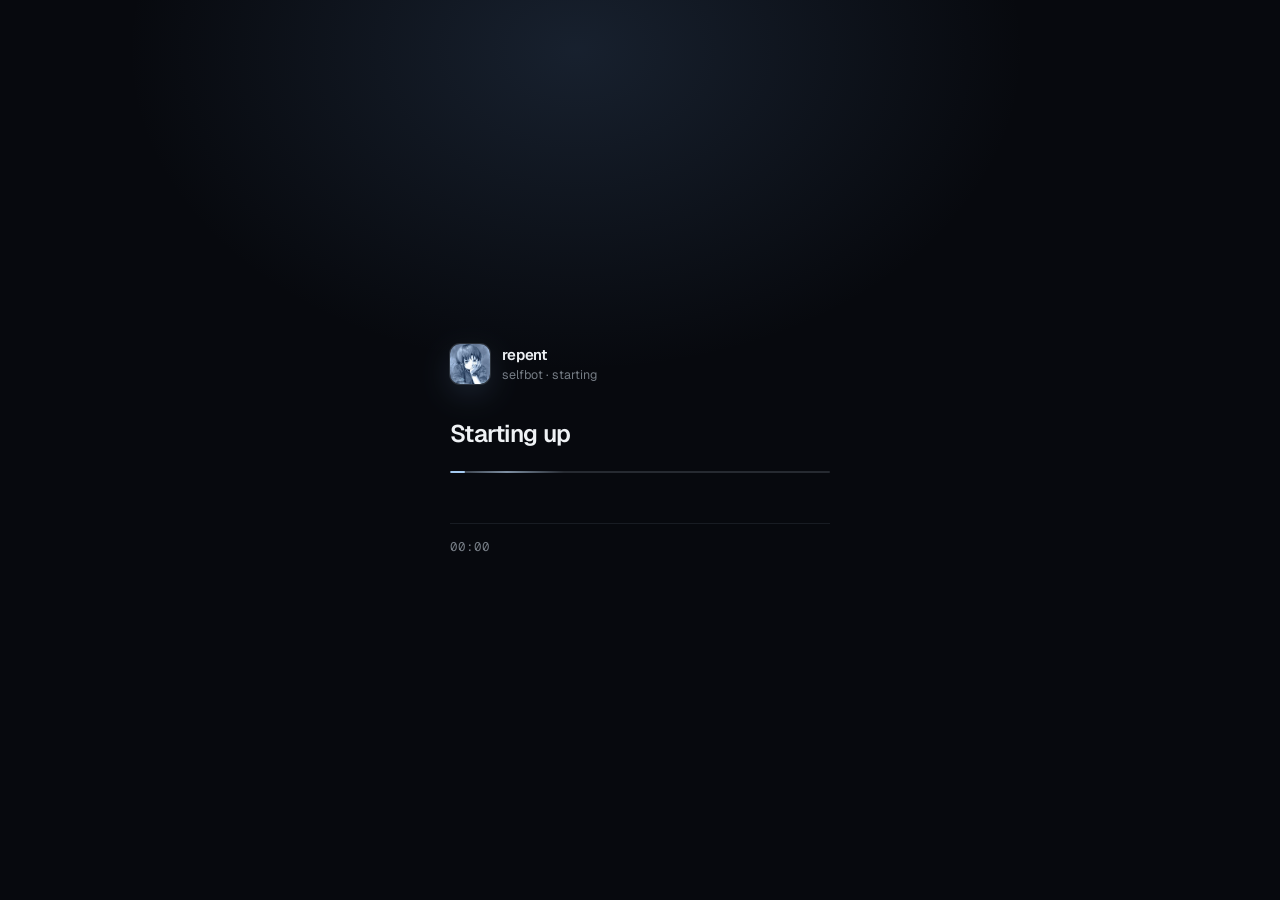
==== commit 5df494fd: "Redesign dashboard, setup and loading screen; add music whitelist Rebuilds the dashboard (overview g" ====
--- a/src/ui/index.html
+++ b/src/ui/index.html
@@ -6,6 +6,8 @@
     <title>repent</title>
     <link rel="stylesheet" href="https://cdn.jsdelivr.net/npm/@simonwep/pickr/dist/themes/nano.min.css"/>
     <link rel="stylesheet" href="https://cdnjs.cloudflare.com/ajax/libs/font-awesome/6.5.1/css/all.min.css"/>
+    <link rel="preconnect" href="https://fonts.googleapis.com">
+    <link rel="stylesheet" href="https://fonts.googleapis.com/css2?family=Geist:wght@400;500;600;700&family=Geist+Mono:wght@400;500;600&display=swap">
     <link rel="stylesheet" href="assets/css/gui.css">
 </head>
 <body>
@@ -17,195 +19,123 @@
         } catch (e) {}
     </script>
     <div id="notification-container"></div>
-    <div id="loading">
-        <div class="loading-icon"></div>
-        <div class="loading-label">repent.wtf</div>
-        <div class="loading-sub"><span id="loading-sub-text">INITIALIZING</span><span id="loading-dots" class="loading-dots"></span></div>
+    <div id="loading" role="status" aria-live="polite">
+        <div class="boot">
+            <div class="boot-brand"><img src="assets/images/lain.jpg" alt=""><div><b>repent</b><span>selfbot · starting</span></div></div>
+            <h1 class="boot-stage" id="boot-stage">Starting up</h1>
+            <div class="boot-track"><span id="boot-fill"></span></div>
+            <ol class="boot-steps" id="boot-steps"></ol>
+            <div class="boot-foot"><span class="mono" id="boot-elapsed">00:00</span><span id="boot-hint"></span></div>
+        </div>
     </div>
     <div class="pywebview-drag-region"></div>
     <img src="" id="top-pfp" style="display:none;">
     <div class="topbar-center top-navbar-center" style="display:none;"><span class="status-text"></span></div>
 
     <nav class="sidebar" aria-label="Primary navigation">
+        <div class="sidebar-brand"><img src="assets/images/lain.jpg" alt=""><div><b>repent</b><span id="sidebar-version">selfbot</span></div></div>
         <div class="sidebar-top">
-            <div class="sidebar-brand" title="Repent"><img src="assets/images/lain.jpg" alt="Repent"></div>
-            <button class="nav-btn active" data-label="Account" onclick="switchPage('account',this)" aria-label="Account"><i class="fa-solid fa-user"></i></button>
-            <button class="nav-btn" data-label="Console" onclick="switchPage('console',this)" aria-label="Console"><i class="fa-solid fa-terminal"></i></button>
-            <button class="nav-btn" data-label="Presence" onclick="switchPage('rpc',this)" aria-label="Rich Presence"><i class="fa-solid fa-gamepad"></i></button>
-            <button class="nav-btn" data-label="Commands" onclick="switchPage('commands',this)" aria-label="Commands"><i class="fa-solid fa-table-list"></i></button>
+            <button class="nav-btn active" data-page="account" onclick="switchPage('account',this)">Overview <kbd>1</kbd></button>
+            <button class="nav-btn" data-page="console" onclick="switchPage('console',this)">Console <kbd>2</kbd></button>
+            <button class="nav-btn" data-page="rpc" onclick="switchPage('rpc',this)">Rich Presence <kbd>3</kbd></button>
+            <button class="nav-btn" data-page="commands" onclick="switchPage('commands',this)">Commands <kbd>4</kbd></button>
         </div>
         <div class="sidebar-bottom">
-            <div class="nav-sep"></div>
-            <button class="nav-btn" data-label="About" onclick="switchPage('info',this)" aria-label="About"><i class="fa-solid fa-circle-info"></i></button>
-            <button class="nav-btn" data-label="Settings" onclick="switchPage('config',this)" aria-label="Settings"><i class="fa-solid fa-sliders"></i></button>
+            <button class="nav-btn" data-page="config" onclick="switchPage('config',this)">Settings <kbd>,</kbd></button>
+            <button class="nav-btn" data-page="info" onclick="switchPage('info',this)">About</button>
+            <div class="conn" id="page-header-status">
+                <span class="status-dot" id="page-header-dot"></span>
+                <div><b id="page-header-status-text">Connecting…</b><small id="conn-sub">Discord gateway</small></div>
+            </div>
         </div>
     </nav>
 
     <main class="main">
-        
-        <div class="page-header" id="page-header">
+
+        <div class="page-header" id="page-header" hidden>
             <div class="page-header-left">
-                <i class="fa-solid fa-user" id="page-header-icon"></i>
-                <h1 id="page-header-title">Account</h1>
-            </div>
-            <div class="page-header-right">
-                <div class="page-header-status" id="page-header-status">
-                    <span class="status-dot" id="page-header-dot"></span>
-                    <span id="page-header-status-text">Disconnected</span>
-                </div>
-            </div>
-        </div>
-        
-        
+                <i id="page-header-icon"></i>
+                <h1 id="page-header-title">Overview</h1>
+            </div>
+        </div>
+
+
         <div id="account" class="page active">
-            <div class="acc-hero">
-                <img class="acc-hero-avatar" id="welcome-avatar" src="assets/images/lain.jpg" alt="Avatar">
+            <header class="ov-top">
                 <div>
-                    <h1 class="acc-hero-title">Welcome back, <span id="welcome-username">User</span></h1>
-                    <p class="acc-hero-sub">when hell is full, the dead will walk the earth</p>
-                </div>
-            </div>
-
-            <div class="acc-grid">
-                
-                <div class="acc-col-main">
-                    <div class="acc-card acc-profile-card">
-                        <div class="acc-banner" id="account-banner"></div>
-                        <div class="acc-profile-body">
-                            <div class="acc-profile-head">
-                                <div class="acc-avatar-ring"><img src="assets/images/lain.jpg" id="pfp" alt="Account avatar"></div>
-                                <div class="acc-profile-id">
-                                    <div class="acc-name-row">
-                                        <h2 id="global-username">Global Username</h2>
-                                        <div class="acc-badges" id="badgebox"></div>
-                                    </div>
-                                    <p class="acc-tag" id="user-tag">username#0000</p>
-                                </div>
-                            </div>
-                            <div class="acc-bio" id="biobox"></div>
-                            <div class="acc-stats">
-                                <div class="acc-stat">
-                                    <div class="acc-stat-icon"><i class="fa-solid fa-users"></i></div>
-                                    <div class="acc-stat-text">
-                                        <div class="acc-stat-val" id="friendnum">0</div>
-                                        <div class="acc-stat-label">Friends</div>
-                                    </div>
-                                </div>
-                                <div class="acc-stat">
-                                    <div class="acc-stat-icon"><i class="fa-solid fa-server"></i></div>
-                                    <div class="acc-stat-text">
-                                        <div class="acc-stat-val" id="guildnum">0</div>
-                                        <div class="acc-stat-label">Guilds</div>
-                                    </div>
-                                </div>
-                                <div class="acc-stat">
-                                    <div class="acc-stat-icon"><i class="fa-solid fa-calendar"></i></div>
-                                    <div class="acc-stat-text">
-                                        <div class="acc-stat-val" id="created-date">N/A</div>
-                                        <div class="acc-stat-label">Created</div>
-                                    </div>
-                                </div>
-                            </div>
-                        </div>
-                    </div>
-
-                    <div class="acc-card">
-                        <div class="acc-card-title"><i class="fa-solid fa-bolt"></i> Quick Actions</div>
-                        <div class="acc-actions-grid">
-                            <button class="acc-action" onclick="switchPage('rpc', document.querySelectorAll('.nav-btn')[2])">
-                                <i class="fa-solid fa-gamepad"></i>
-                                <span>Rich Presence</span>
-                            </button>
-                            <button class="acc-action" onclick="switchPage('commands', document.querySelectorAll('.nav-btn')[3])">
-                                <i class="fa-solid fa-terminal"></i>
-                                <span>Commands</span>
-                            </button>
-                            <button class="acc-action" onclick="switchPage('config', document.querySelectorAll('.nav-btn')[5])">
-                                <i class="fa-solid fa-gear"></i>
-                                <span>Settings</span>
-                            </button>
-                            <button class="acc-action" onclick="switchPage('console', document.querySelectorAll('.nav-btn')[1])">
-                                <i class="fa-solid fa-code"></i>
-                                <span>Console</span>
-                            </button>
-                        </div>
-                    </div>
-                </div>
-
-                
-                <div class="acc-col-side">
-                    <div class="acc-card">
-                        <div class="acc-card-title"><i class="fa-solid fa-user"></i> Account Info</div>
-                        <div class="acc-info-list">
-                            <div class="acc-info-row">
-                                <span class="acc-info-label">ID</span>
-                                <span class="acc-info-value" id="user-id">N/A</span>
-                            </div>
-                            <div class="acc-info-row">
-                                <span class="acc-info-label">Email</span>
-                                <span class="acc-info-value acc-sensitive" id="user-email">N/A</span>
-                            </div>
-                            <div class="acc-info-row">
-                                <span class="acc-info-label">Phone</span>
-                                <span class="acc-info-value acc-sensitive" id="user-phone">N/A</span>
-                            </div>
-                            <div class="acc-info-row">
-                                <span class="acc-info-label">Token</span>
-                                <span class="acc-info-value acc-sensitive" id="user-token">N/A</span>
-                            </div>
-                            <div class="acc-info-row">
-                                <span class="acc-info-label">Nitro</span>
-                                <span class="acc-info-value acc-pill" id="user-nitro">N/A</span>
-                            </div>
-                            <div class="acc-info-row">
-                                <span class="acc-info-label">NSFW Allowed</span>
-                                <span class="acc-info-value acc-pill" id="user-nsfw">N/A</span>
-                            </div>
-                            <div class="acc-info-row">
-                                <span class="acc-info-label">MFA Enabled</span>
-                                <span class="acc-info-value acc-pill" id="user-mfa">N/A</span>
-                            </div>
-                            <div class="acc-info-row">
-                                <span class="acc-info-label">Language</span>
-                                <span class="acc-info-value" id="user-lang">N/A</span>
-                            </div>
-                        </div>
-                    </div>
-
-                    <div class="acc-card">
-                        <div class="acc-card-title"><i class="fa-solid fa-chart-line"></i> Bot Status</div>
-                        <div class="acc-status-grid">
-                            <div class="acc-status-tile">
-                                <i class="fa-solid fa-clock"></i>
-                                <div>
-                                    <div class="acc-status-val" id="bot-uptime">N/A</div>
-                                    <div class="acc-status-label">Uptime</div>
-                                </div>
-                            </div>
-                            <div class="acc-status-tile">
-                                <i class="fa-solid fa-keyboard"></i>
-                                <div>
-                                    <div class="acc-status-val" id="bot-cmdcount">0</div>
-                                    <div class="acc-status-label">Commands</div>
-                                </div>
-                            </div>
-                            <div class="acc-status-tile">
-                                <i class="fa-solid fa-signal"></i>
-                                <div>
-                                    <div class="acc-status-val" id="bot-latency">N/A</div>
-                                    <div class="acc-status-label">Latency</div>
-                                </div>
-                            </div>
-                            <div class="acc-status-tile">
-                                <i class="fa-solid fa-tag"></i>
-                                <div>
-                                    <div class="acc-status-val" id="bot-version">N/A</div>
-                                    <div class="acc-status-label">Version</div>
-                                </div>
-                            </div>
-                        </div>
-                    </div>
-                </div>
+                    <h1>Welcome back, <span id="welcome-username">…</span></h1>
+                    <p>when hell is full, the dead will walk the earth</p>
+                </div>
+                <button class="ov-search" type="button" onclick="openCommandSearch()"><span>Search <span id="ov-cmd-total"></span> commands…</span><kbd>Ctrl K</kbd></button>
+            </header>
+
+            <div class="ov-bento">
+                <section class="tile tile-glow ov-profile">
+                    <div class="ov-banner" id="account-banner"></div>
+                    <div class="ov-pf">
+                        <img src="assets/images/lain.jpg" id="pfp" alt="Account avatar">
+                        <div>
+                            <div class="ov-name"><h2 id="global-username">…</h2><div class="acc-badges" id="badgebox"></div></div>
+                            <div class="ov-tag" id="user-tag"></div>
+                        </div>
+                    </div>
+                    <p class="ov-bio" id="biobox"></p>
+                    <dl class="ov-kv">
+                        <dt>ID</dt><dd id="user-id">N/A</dd>
+                        <dt>Created</dt><dd id="created-date">N/A</dd>
+                        <dt>Email</dt><dd class="acc-sensitive" id="user-email" title="Hover to reveal">N/A</dd>
+                        <dt>Phone</dt><dd class="acc-sensitive" id="user-phone" title="Hover to reveal">N/A</dd>
+                        <dt>Token</dt><dd class="acc-sensitive" id="user-token" title="Hover to reveal">N/A</dd>
+                        <dt>Language</dt><dd id="user-lang">N/A</dd>
+                        <dt>Nitro</dt><dd id="user-nitro">N/A</dd>
+                        <dt>MFA</dt><dd id="user-mfa">N/A</dd>
+                        <dt>Friends</dt><dd id="friendnum">0</dd>
+                        <dt>Guilds</dt><dd id="guildnum">0</dd>
+                        <dt>NSFW</dt><dd id="user-nsfw">N/A</dd>
+                    </dl>
+                </section>
+
+                <section class="tile ov-music idle" id="ov-music">
+                    <div class="tile-title">Now playing <span class="mono" id="ov-music-vc"></span></div>
+                    <div class="ov-now">
+                        <div class="ov-art"><i class="fa-solid fa-music"></i></div>
+                        <div><b id="ov-music-title">Nothing playing</b><span class="ov-sub" id="ov-music-sub">use <span class="ov-prefix-inline"></span>mplay in a voice channel</span></div>
+                    </div>
+                    <div class="ov-bar"><span id="ov-music-bar"></span></div>
+                    <div class="ov-queue"><span class="mono" id="ov-music-time"></span><span id="ov-music-queue"></span></div>
+                </section>
+
+                <section class="tile ov-session">
+                    <div class="tile-title">Session <span class="mono">prefix <span id="ov-prefix"></span></span></div>
+                    <div class="ov-big" id="bot-uptime">N/A</div>
+                    <div class="ov-sub">uptime</div>
+                    <div class="ov-pair">
+                        <div><span class="ov-sub">Latency</span><b id="bot-latency">N/A</b></div>
+                        <div><span class="ov-sub">Commands loaded</span><b id="bot-cmdcount">0</b></div>
+                    </div>
+                    <div class="ov-pair">
+                        <div><span class="ov-sub">Version</span><b id="bot-version">N/A</b></div>
+                        <div><span class="ov-sub">Device</span><b id="ov-device">N/A</b></div>
+                    </div>
+                </section>
+
+                <section class="tile ov-toggles">
+                    <div class="tile-title">Quick toggles</div>
+                    <div class="ov-switches">
+                        <label class="ov-switch">Rich Presence<input type="checkbox" data-quick="rpc"><span class="sw"></span></label>
+                        <label class="ov-switch">AFK mode<input type="checkbox" data-quick="afkmode"><span class="sw"></span></label>
+                        <label class="ov-switch">Nitro sniper<input type="checkbox" data-quick="nitro_sniper"><span class="sw"></span></label>
+                        <label class="ov-switch">Giveaway sniper<input type="checkbox" data-quick="giveaway_sniper"><span class="sw"></span></label>
+                        <label class="ov-switch">Anti-automod throttle<input type="checkbox" data-quick="selfthrottle"><span class="sw"></span></label>
+                        <label class="ov-switch">Ping logger<input type="checkbox" data-quick="pinglogger"><span class="sw"></span></label>
+                        <label class="ov-switch">DM logger<input type="checkbox" data-quick="dmlogger"><span class="sw"></span></label>
+                    </div>
+                </section>
+
+                <section class="tile ov-log">
+                    <div class="tile-title">Console <button class="tile-link" type="button" onclick="goPage('console')">open full →</button></div>
+                    <div class="ov-lines" id="ov-log"></div>
+                </section>
             </div>
         </div>
 
@@ -405,6 +335,7 @@
                     <div class="cfg-tab" onclick="switchConfig('snipers',this)"><i class="fa-solid fa-crosshairs"></i>Snipers</div>
                     <div class="cfg-tab" onclick="switchConfig('loggers',this)"><i class="fa-solid fa-file-lines"></i>Loggers</div>
                     <div class="cfg-tab" onclick="switchConfig('webhooks',this)"><i class="fa-solid fa-link"></i>Webhooks</div>
+                    <div class="cfg-tab" onclick="switchConfig('music',this)"><i class="fa-solid fa-music"></i>Music</div>
                 </div>
                 <div class="cfg-body">
                     <div id="general" class="cfg-section active">
@@ -458,7 +389,7 @@
                                 <p id="EMBEDFOOTERLINE" class="embed-provider" style="display:none;margin-top:8px"></p>
                             </div>
                         </div>
-                        <div class="settingbox" style="margin-top:24px;margin-bottom:12px">
+                        <div class="settingbox settingbox-stack">
                             <span class="setting-label">Per-Server Theme Override</span>
                             <select id="GuildThemeGuildDropdown"></select>
                             <select id="GuildThemeThemeDropdown"></select>
@@ -474,6 +405,9 @@
                             <div class="settingbox" id="giveaway_sniper"><span class="setting-label">Giveaway Sniper</span><label class="toggle-switch"><input type="checkbox" onclick="switchtoggled(this,'giveaway_sniper')"><span class="slider round"></span></label><div class="tooltip"><img src="assets/images/info.png" class="setting-icon"><span class="tooltiptext">Toggles the giveaway sniper to automatically join giveaways.</span></div></div>
                             <div class="settingbox" id="nitro_sniper_redeemer"><span class="setting-label">Nitro Claimer Token</span><div class="character-count-container"><textarea class="no-newline setting-input" maxlength="100" placeholder="Enter token here..." spellcheck="false"></textarea></div><div class="tooltip"><img src="assets/images/info.png" class="setting-icon"><span class="tooltiptext">This is the token you want to claim your sniper nitro on.</span></div></div>
                             <div class="settingbox" id="giveaway_delay"><span class="setting-label">Giveaway Delay</span><div class="character-count-container"><textarea class="no-newline setting-input" maxlength="100" placeholder="Delay in seconds" spellcheck="false"></textarea></div><div class="tooltip"><img src="assets/images/info.png" class="setting-icon"><span class="tooltiptext">This is delay you want before entering a giveaway.</span></div></div>
+                            <div class="settingbox" id="nitro_blacklist_ids" data-kind="idlist"><span class="setting-label">Nitro Sniper Ignored Servers</span><div class="character-count-container"><textarea class="no-newline setting-input" placeholder="Server IDs, comma separated" spellcheck="false"></textarea></div><div class="tooltip"><img src="assets/images/info.png" class="setting-icon"><span class="tooltiptext">The nitro sniper won't claim codes posted in these servers. Same list as the nitroblacklist command.</span></div></div>
+                            <div class="settingbox" id="giveaway_bot_ids" data-kind="idlist"><span class="setting-label">Giveaway Bots</span><div class="character-count-container"><textarea class="no-newline setting-input" placeholder="Bot user IDs, comma separated" spellcheck="false"></textarea></div><div class="tooltip"><img src="assets/images/info.png" class="setting-icon"><span class="tooltiptext">Extra giveaway bots to watch, on top of the built-in GiveawayBot. Same list as the gwbot command.</span></div></div>
+                            <div class="settingbox" id="giveaway_blacklist_ids" data-kind="idlist"><span class="setting-label">Giveaway Ignored Servers</span><div class="character-count-container"><textarea class="no-newline setting-input" placeholder="Server IDs, comma separated" spellcheck="false"></textarea></div><div class="tooltip"><img src="assets/images/info.png" class="setting-icon"><span class="tooltiptext">The giveaway sniper won't join giveaways in these servers. Same list as the gwblacklist command.</span></div></div>
                         </div>
                     </div>
                     <div id="loggers" class="cfg-section">
@@ -494,6 +428,19 @@
                             <div class="settingbox" id="giveaway_webhook_url"><span class="setting-label">Giveaway Webhook</span><div class="character-count-container"><textarea class="no-newline setting-input" maxlength="100" placeholder="Enter webhook here..." spellcheck="false"></textarea></div><div class="tooltip"><img src="assets/images/info.png" class="setting-icon"><span class="tooltiptext">This is the webhook you want giveaway sniping logs to go to.</span></div></div>
                             <div class="settingbox" id="pinglogger_webhook_url"><span class="setting-label">Ping Logger Webhook</span><div class="character-count-container"><textarea class="no-newline setting-input" maxlength="100" placeholder="Enter webhook here..." spellcheck="false"></textarea></div><div class="tooltip"><img src="assets/images/info.png" class="setting-icon"><span class="tooltiptext">This is the webhook you want ping logs to go to.</span></div></div>
                             <div class="settingbox" id="relationship_webhook_url"><span class="setting-label">Relationship Webhook</span><div class="character-count-container"><textarea class="no-newline setting-input" maxlength="100" placeholder="Enter webhook here..." spellcheck="false"></textarea></div><div class="tooltip"><img src="assets/images/info.png" class="setting-icon"><span class="tooltiptext">This is the webhook you want friend/block list changes to go to.</span></div></div>
+                            <div class="settingbox" id="error_webhook_url"><span class="setting-label">Error Webhook</span><div class="character-count-container"><textarea class="no-newline setting-input" maxlength="200" placeholder="Enter webhook here..." spellcheck="false"></textarea></div><div class="tooltip"><img src="assets/images/info.png" class="setting-icon"><span class="tooltiptext">Command and bot errors get reported to this webhook.</span></div></div>
+                        </div>
+                    </div>
+                    <div id="music" class="cfg-section">
+                        <div class="cfg-section-title"><i class="fa-solid fa-music"></i> Music</div>
+                        <div class="music-note">
+                            <b>Using the music bot from your main account</b>
+                            <p>Discord only allows one voice connection per account. If repent runs on the account you're in voice with, it can't play to you. Run repent on an alt, add your main's user ID below, join a voice channel on your main and type <code><span class="ov-prefix-inline">!</span>mplay</code>. Whitelisted users can only use music commands.</p>
+                        </div>
+                        <div class="s-grid">
+                            <div class="settingbox" id="music_whitelist" data-kind="idlist"><span class="setting-label">Music Whitelist</span><div class="character-count-container"><textarea class="no-newline setting-input" placeholder="User IDs, comma separated" spellcheck="false"></textarea></div><div class="tooltip"><img src="assets/images/info.png" class="setting-icon"><span class="tooltiptext">These users can run music commands (mplay, mskip, mstop, mqueue, mnowplaying, mloop, mautoplay, mvolume) through this account. Nothing else.</span></div></div>
+                            <div class="settingbox" id="music_volume" data-kind="int"><span class="setting-label">Default Volume</span><div class="character-count-container"><textarea class="no-newline setting-input" maxlength="3" placeholder="100" spellcheck="false"></textarea></div><div class="tooltip"><img src="assets/images/info.png" class="setting-icon"><span class="tooltiptext">Starting volume (0-200) when music starts in a server. Change it during playback with mvolume.</span></div></div>
+                            <div class="settingbox" id="music_autoplay"><span class="setting-label">Autoplay By Default</span><label class="toggle-switch"><input type="checkbox" onclick="switchtoggled(this,'music_autoplay')"><span class="slider round"></span></label><div class="tooltip"><img src="assets/images/info.png" class="setting-icon"><span class="tooltiptext">Queue similar songs automatically when the queue runs out. Toggle per server with mautoplay.</span></div></div>
                         </div>
                     </div>
                 </div>
--- a/src/ui/assets/css/gui.css
+++ b/src/ui/assets/css/gui.css
@@ -27,53 +27,48 @@
 
         
         #loading {
-            position: fixed; inset: 0; display: flex;
-            flex-direction: column; justify-content: center; align-items: center;
-            background: var(--bg-0); z-index: 9999;
-            opacity: 1; transition: opacity .6s ease;
-            overflow: hidden;
+            position: fixed; inset: 0; z-index: 9999;
+            display: grid; place-items: center;
+            padding: 24px;
+            background: var(--bg-0);
+            transition: opacity .5s ease, visibility .5s;
         }
         #loading::before {
-            content: '';
-            position: absolute; inset: -20px; z-index: -1;
-            background-image: url('../images/lain.jpg');
-            background-size: cover; background-position: center;
-            filter: blur(18px) brightness(.35) saturate(1.1);
-            transform: scale(1.1);
-        }
-        #loading::after {
-            content: '';
-            position: absolute; inset: 0; z-index: -1;
-            background:
-                radial-gradient(circle at 50% 45%, var(--accent-glow) 0%, transparent 55%),
-                linear-gradient(180deg, rgba(6,9,17,.35) 0%, var(--bg-0) 85%);
-        }
-        body.low-graphics #loading::before { display: none; }
-        body.loaded #loading { opacity: 0; pointer-events: none; }
-        .loading-icon {
-            width: 48px; height: 48px; border-radius: 50%;
-            border: 3px solid var(--border);
-            border-top-color: var(--accent);
-            animation: loadspin .8s linear infinite;
-            margin-bottom: 20px;
-            box-shadow: 0 0 20px var(--accent-glow);
-        }
-        .loading-label {
-            font-size: 14px; font-weight: 700; color: var(--text-0);
-            letter-spacing: 1px; opacity: .9;
-        }
-        .loading-sub {
-            font-size: 10px; color: var(--text-2); letter-spacing: 3px;
-            font-weight: 600; margin-top: 6px;
-            animation: loadpulse 2s ease-in-out infinite;
-        }
-        .loading-dots {
-            display: inline-block;
-            width: 18px;
-            text-align: left;
-        }
-        @keyframes loadspin { to{transform:rotate(360deg)} }
-        @keyframes loadpulse { 0%,100%{opacity:.7} 50%{opacity:.3} }
+            content: ""; position: absolute; inset: -30% 20% auto 10%; height: 640px;
+            background: radial-gradient(closest-side, oklch(0.55 0.08 255 / .22), transparent);
+            pointer-events: none;
+        }
+        body.loaded #loading { opacity: 0; visibility: hidden; pointer-events: none; }
+        body.loaded #loading .boot { transform: translateY(-6px) scale(.99); }
+        .boot { position: relative; width: 100%; max-width: 380px; transition: transform .5s ease; }
+        .boot-brand { display: flex; align-items: center; gap: 12px; margin-bottom: 34px; }
+        .boot-brand img { width: 40px; height: 40px; border-radius: 10px; object-fit: cover; filter: saturate(.8); box-shadow: 0 0 0 1px var(--border-hover), 0 10px 30px oklch(0.55 0.08 255 / .25); }
+        .boot-brand b { display: block; font-weight: 600; font-size: 15px; color: var(--text-0); letter-spacing: -.01em; }
+        .boot-brand span { display: block; font-size: 12.5px; color: var(--text-2); }
+        .boot-stage { font-size: 24px; font-weight: 600; letter-spacing: -.03em; color: var(--text-0); min-height: 36px; }
+        .boot-stage.swap { animation: bootSwap .35s cubic-bezier(.16,1,.3,1); }
+        .boot-track { position: relative; height: 2px; margin: 16px 0 22px; border-radius: 2px; background: var(--border-hover); overflow: hidden; }
+        .boot-track span { position: absolute; inset: 0 auto 0 0; width: 4%; border-radius: 2px; background: var(--accent-strong); transition: width .6s cubic-bezier(.16,1,.3,1); }
+        .boot-track::after {
+            content: ""; position: absolute; top: 0; bottom: 0; width: 30%;
+            background: linear-gradient(90deg, transparent, oklch(0.90 0.05 250 / .55), transparent);
+            animation: bootSweep 1.4s ease-in-out infinite;
+        }
+        .boot-steps { list-style: none; display: grid; gap: 9px; font: 13px/1.4 var(--mono); }
+        .boot-steps li { display: grid; grid-template-columns: 16px 1fr auto; gap: 12px; align-items: center; color: var(--text-2); transition: color .3s; }
+        .boot-steps li::before { content: ""; width: 7px; height: 7px; margin-left: 4px; border-radius: 50%; border: 1px solid var(--text-2); }
+        .boot-steps li.done { color: var(--text-1); }
+        .boot-steps li.done::before { content: "\2713"; width: auto; height: auto; margin: 0; border: 0; color: var(--ok); font-size: 12px; }
+        .boot-steps li.on { color: var(--text-0); }
+        .boot-steps li.on::before { border-color: var(--accent-strong); background: var(--accent-strong); box-shadow: 0 0 0 4px var(--accent-soft); animation: bootPulse 1.2s ease-in-out infinite; }
+        .boot-steps time { font-size: 12px; color: var(--text-2); }
+        .boot-foot { display: flex; justify-content: space-between; gap: 16px; margin-top: 28px; padding-top: 14px; border-top: 1px solid var(--border); font-size: 12.5px; color: var(--text-2); }
+        .boot-foot .mono { font-family: var(--mono); }
+        #boot-hint { text-align: right; }
+        @keyframes bootSweep { from { left: -30%; } to { left: 100%; } }
+        @keyframes bootPulse { 50% { box-shadow: 0 0 0 7px transparent; } }
+        @keyframes bootSwap { from { opacity: 0; transform: translateY(6px); } to { opacity: 1; transform: none; } }
+        body.low-graphics .boot-track::after { display: none; }
 
         
         .page { display: none; padding: 28px 32px; min-height: 100%; }
@@ -1897,401 +1892,435 @@
             to { opacity: 0; transform: translateX(100%); }
         }
 
+/* ---------- Wired Glass ---------- */
 :root {
-    
-    --bg-0: #06080d;
-    --bg-1: rgba(12, 15, 22, 0.96);
-    --bg-2: rgba(18, 23, 33, 0.9);
-    --bg-3: rgba(26, 33, 47, 0.92);
-    --border: rgba(160, 185, 220, 0.09);
-    --border-hover: rgba(160, 185, 220, 0.18);
-    --accent: #6683ab;
-    --accent-strong: #8fb0e0;
-    --accent-glow: rgba(102, 131, 171, 0.28);
-    --accent-soft: rgba(102, 131, 171, 0.12);
-    --text-0: #f7f8fb;
-    --text-1: #aeb4c2;
-    --text-2: #676e7d;
-    --sidebar-w: 88px;
-    --radius-lg: 20px;
-    --radius-md: 14px;
-    --shadow-lg: 0 24px 70px rgba(0, 0, 0, 0.35);
+    --bg-0: oklch(0.14 0.012 260);
+    --bg-1: oklch(0.17 0.013 260 / .92);
+    --bg-2: oklch(0.19 0.014 260 / .9);
+    --bg-3: oklch(0.23 0.016 260 / .92);
+    --panel: oklch(0.18 0.014 260 / .72);
+    --panel-solid: oklch(0.19 0.014 260);
+    --border: oklch(0.80 0.03 255 / .10);
+    --border-hover: oklch(0.80 0.03 255 / .18);
+    --accent: oklch(0.70 0.08 255);
+    --accent-strong: oklch(0.82 0.07 250);
+    --accent-glow: oklch(0.70 0.08 255 / .28);
+    --accent-soft: oklch(0.70 0.08 255 / .12);
+    --ok: oklch(0.78 0.12 160);
+    --warn: oklch(0.86 0.06 85);
+    --text-0: oklch(0.96 0.005 255);
+    --text-1: oklch(0.74 0.015 255);
+    --text-2: oklch(0.58 0.015 255);
+    --sidebar-w: 212px;
+    --radius-lg: 12px;
+    --radius-md: 9px;
+    --font: 'Geist', system-ui, sans-serif;
+    --mono: 'Geist Mono', 'Cascadia Mono', Consolas, monospace;
 }
 
 body {
-    background:
-        radial-gradient(circle at 14% 8%, rgba(102, 131, 171, 0.1), transparent 30%),
-        radial-gradient(circle at 92% 86%, rgba(143, 176, 224, 0.05), transparent 30%),
-        var(--bg-0);
-}
-
+    font-family: var(--font);
+    line-height: 1.5;
+    background: var(--bg-0);
+}
+h1, h2, h3, h4 { line-height: 1.25; }
 body::before {
     content: "";
     position: fixed;
-    inset: 0;
+    inset: -30% auto auto 0;
+    width: 70vw;
+    height: 640px;
     pointer-events: none;
-    opacity: 0.15;
-    background-image: linear-gradient(rgba(255,255,255,.018) 1px, transparent 1px),
-                      linear-gradient(90deg, rgba(255,255,255,.018) 1px, transparent 1px);
-    background-size: 32px 32px;
-}
-
-.pywebview-drag-region {
-    position: fixed;
-    top: 0;
-    left: var(--sidebar-w);
-    right: 168px;
-    height: 70px;
-    z-index: 80;
-}
+    background: radial-gradient(closest-side, oklch(0.55 0.08 255 / .2), transparent);
+}
+
+.pywebview-drag-region { left: var(--sidebar-w); right: 0; height: 24px; }
 
 .sidebar {
+    width: var(--sidebar-w);
     padding: 18px 12px;
-    border-right: 1px solid rgba(255,255,255,.08);
-    background: linear-gradient(180deg, rgba(17,19,25,.98), rgba(9,10,14,.98));
-    box-shadow: 16px 0 50px rgba(0,0,0,.22);
-}
-
+    gap: 2px;
+    justify-content: flex-start;
+    background: oklch(0.14 0.012 260 / .85);
+    border-right: 1px solid var(--border);
+    backdrop-filter: blur(14px);
+}
 .sidebar-brand {
-    display: grid;
-    place-items: center;
-    width: 56px;
-    height: 56px;
-    margin: 0 auto 20px;
-    border-radius: 18px;
-    overflow: hidden;
-    background: linear-gradient(145deg, var(--accent), #1c2740);
-    border: 1px solid var(--accent-glow);
-    box-shadow: 0 10px 32px rgba(0,0,0,.35), inset 0 1px rgba(255,255,255,.08);
-}
-
-.sidebar-brand img {
-    width: 100%; height: 100%; object-fit: cover;
-    filter: grayscale(1) contrast(1.15);
-    mix-blend-mode: luminosity;
-}
-.sidebar-top, .sidebar-bottom { gap: 8px; padding: 0; }
+    display: flex; align-items: center; gap: 10px;
+    padding: 4px 8px 18px;
+}
+.sidebar-brand img { width: 28px; height: 28px; border-radius: 7px; object-fit: cover; filter: saturate(.8); }
+.sidebar-brand b { display: block; font-weight: 600; font-size: 14px; letter-spacing: -.01em; color: var(--text-0); }
+.sidebar-brand span { display: block; font-size: 12px; color: var(--text-2); }
+.sidebar-top { flex: 1; }
+.sidebar-top, .sidebar-bottom { display: flex; flex-direction: column; gap: 2px; padding: 0; }
 
 .nav-btn {
     appearance: none;
-    width: 56px;
-    height: 52px;
-    border: 1px solid transparent;
-    border-radius: 15px;
-    background: transparent;
-    color: var(--text-2);
-    font: inherit;
-}
-
-.nav-btn i { font-size: 18px; }
-.nav-btn:hover { border-color: var(--border); background: rgba(255,255,255,.045); color: var(--text-0); }
-.nav-btn.active {
-    color: #fff;
-    border: 1px solid var(--accent-glow);
-    border-radius: 15px;
-    background: linear-gradient(145deg, var(--accent-soft), var(--accent-glow));
-    box-shadow: 0 10px 24px var(--accent-soft), inset 0 1px rgba(255,255,255,.08);
-}
-
-.nav-btn::after {
-    content: attr(data-label);
-    position: absolute;
-    left: 66px;
+    display: flex; align-items: center; justify-content: space-between;
+    width: 100%; height: auto;
     padding: 7px 10px;
+    border: 0; border-radius: 7px;
+    background: none;
+    color: var(--text-1);
+    font: 13.5px/1.5 var(--font);
+    text-align: left;
+    cursor: pointer;
+    transition: background .15s, color .15s;
+}
+.nav-btn:hover { background: oklch(0.80 0.03 255 / .05); color: var(--text-0); transform: none; }
+.nav-btn:active { transform: none; }
+.nav-btn.active,
+.nav-btn.active:hover {
+    color: var(--text-0);
+    background: oklch(0.80 0.03 255 / .08);
+    box-shadow: inset 0 0 0 1px var(--border);
+    border: 0; border-radius: 7px;
+}
+.nav-btn kbd { font: 11px/1.4 var(--mono); color: var(--text-2); }
+.nav-btn::after { content: none; }
+.nav-btn:focus-visible { outline: 2px solid var(--accent); outline-offset: 1px; }
+
+.conn {
+    display: flex; gap: 9px; align-items: flex-start;
+    margin-top: 10px;
+    padding: 10px 12px;
+    border: 1px solid var(--border);
+    border-radius: var(--radius-md);
+    font-size: 12.5px; color: var(--text-1);
+}
+.conn b { display: block; font-weight: 500; color: var(--text-0); }
+.conn small { display: block; font-size: 12px; color: var(--text-2); }
+.status-dot { flex: none; width: 7px; height: 7px; margin-top: 6px; border-radius: 50%; background: var(--text-2); }
+.status-dot.connected { background: var(--ok); box-shadow: 0 0 0 3px oklch(0.78 0.12 160 / .18); }
+
+.main { margin-left: var(--sidebar-w); }
+.page-header {
+    height: auto;
+    padding: 22px 28px 0;
+    background: none;
+    border: 0;
+    backdrop-filter: none;
+}
+.page-header[hidden] { display: none; }
+.page-header-left i { display: none; }
+.page-header-left h1 { font-size: 22px; font-weight: 600; letter-spacing: -.02em; }
+.page { padding: 20px 28px 32px; }
+
+/* cards across the other pages */
+.info-card, .stat, .cmd-card, .rpc-settings-card, .rpc-preview-card, .credits, .embedpreview {
+    border: 1px solid var(--border);
+    background: var(--panel);
+    box-shadow: none;
+}
+.info-card, .rpc-settings-card, .rpc-preview-card, .credits { border-radius: var(--radius-lg); }
+.cmd-card, .stat { border-radius: var(--radius-md); }
+
+.cfg-body { padding: 8px 20px 12px; border-radius: var(--radius-lg); background: var(--panel); }
+.cfg-section-title { margin: 14px 0 6px; font-size: 12px; font-weight: 500; letter-spacing: .02em; color: var(--text-2); }
+.cfg-section-title i { display: none; }
+.s-grid { border-top: 0; }
+.settingbox {
+    display: flex; align-items: center; gap: 14px;
+    min-height: 54px;
+    padding: 10px 2px;
+    border: 0;
+    border-bottom: 1px solid var(--border);
+    border-radius: 0;
+    background: none;
+    font-size: 13.5px;
+}
+.s-grid > .settingbox:last-child { border-bottom: 0; }
+.settingbox:hover { background: none; }
+.settingbox span.setting-label { flex: 1; font-weight: 500; color: var(--text-0); }
+.settingbox > .character-count-container { width: 240px; max-width: 45%; flex: none; }
+.settingbox .setting-input {
+    display: block; width: 100%; height: 34px;
+    padding: 0 11px;
+    border-radius: 7px;
+    font-size: 13px; line-height: 32px;
+}
+.settingbox > select {
+    width: 240px; max-width: 45%; height: 34px; min-width: 0;
+    padding: 0 10px; border-radius: 7px; font-size: 13px;
+}
+.settingbox > label.toggle-switch { margin-left: auto; }
+.settingbox .tooltip { flex: none; width: 16px; margin-left: 0; display: grid; place-items: center; }
+.settingbox .tooltip .tooltiptext { left: auto; right: -8px; transform: translateY(4px); min-width: 240px; text-align: left; line-height: 1.45; }
+.settingbox .tooltip:hover .tooltiptext { transform: none; }
+.settingbox:not(:has(> .tooltip))::after { content: ""; flex: none; width: 16px; }
+.settingbox > ul { margin: 0; padding: 0; }
+.settingbox > ul + select { margin-left: auto; }
+.ethemebtn {
+    padding: 0 12px; height: 32px; display: inline-flex; align-items: center;
+    border: 1px solid var(--border-hover); border-radius: 7px;
+    background: none; cursor: pointer;
+}
+.ethemebtn:hover { border-color: var(--accent); background: var(--accent-soft); transform: none; }
+.ethemebtn a { color: var(--text-1) !important; font-weight: 500 !important; font-size: 13px; }
+.ethemebtn:hover a { color: var(--text-0) !important; }
+.settingbox-stack { flex-wrap: wrap; margin-top: 18px; padding-top: 16px; border-top: 1px solid var(--border); border-bottom: 0; }
+.settingbox-stack > span.setting-label { flex-basis: calc(100% - 30px); }
+.settingbox-stack > select { width: 220px; max-width: none; }
+.settingbox-stack > ul { margin-top: 0 !important; }
+.settingbox-stack > #GuildThemeList { flex-basis: 100%; margin-top: 2px !important; color: var(--text-2); }
+.settingbox-stack > .tooltip { order: 1; }
+.settingbox-stack > :not(.setting-label):not(.tooltip) { order: 2; }
+.embedsettingholder .settingbox:last-child { border-bottom: 0; }
+.embedsettingholder { padding: 4px 16px; }
+.embedsettingholder .settingbox { padding-inline: 0; }
+.embedsettingholder .settingbox > .character-count-container { max-width: 55%; }
+.info-card:hover, .stat:hover, .cmd-card:hover { border-color: var(--border-hover); box-shadow: none; transform: none; }
+
+.info-btn, .rpc-btn.primary, .rpc-btn.save {
+    border: 0;
+    background: var(--text-0);
+    color: oklch(0.16 0.012 260);
+    box-shadow: none;
+    font-weight: 500;
+}
+.info-btn:hover, .rpc-btn.primary:hover, .rpc-btn.save:hover { filter: brightness(.92); box-shadow: none; }
+
+input[type="text"], input[type="password"], input[type="search"], select, textarea,
+.setting-input, .embed-preview-input {
+    border: 1px solid var(--border-hover);
+    background: oklch(0.12 0.01 260);
+    color: var(--text-0);
+    font-family: inherit;
+}
+input:focus, select:focus, textarea:focus {
+    border-color: var(--accent);
+    box-shadow: 0 0 0 3px var(--accent-soft);
+    outline: none;
+}
+
+.console {
+    border-radius: 0 0 var(--radius-lg) var(--radius-lg);
+    background: oklch(0.12 0.01 260);
+    font-family: var(--mono);
+}
+.console-bar { border-radius: var(--radius-lg) var(--radius-lg) 0 0; }
+
+.cmd-page-title, .rpc-title { display: none; }
+
+.music-note {
+    margin: 0 0 14px;
+    padding: 12px 14px;
+    border: 1px solid var(--border);
+    border-radius: var(--radius-md);
+    background: oklch(0.70 0.08 255 / .06);
+    font-size: 13px; line-height: 1.55; color: var(--text-1);
+}
+.music-note b { display: block; margin-bottom: 4px; font-weight: 600; color: var(--text-0); }
+.music-note p { max-width: 80ch; }
+.music-note code { padding: 1px 5px; border-radius: 4px; background: var(--bg-3); font: 12px/1.4 var(--mono); color: var(--text-0); }
+#rpc { position: relative; }
+#rpc .rpc-header { position: absolute; top: -30px; right: 28px; margin: 0; }
+#rpc .rpc-status-indicator { padding: 6px 12px; border-radius: 8px; }
+.rpc-tabs-container { margin-bottom: 10px; }
+.rpc-tab-description { margin-bottom: 14px; font-size: 12.5px; color: var(--text-2); }
+.rpc-content { grid-template-columns: minmax(0, 1.15fr) minmax(320px, .85fr); gap: 14px; align-items: start; }
+.rpc-settings-card, .rpc-preview-card { padding: 18px 20px; border-radius: var(--radius-lg); backdrop-filter: none; animation: none; }
+.rpc-preview-card { position: sticky; top: 16px; box-shadow: none; }
+.rpc-section-title { margin-bottom: 14px; font-size: 12px; font-weight: 500; letter-spacing: .02em; color: var(--text-2); }
+.rpc-section-title i { display: none; }
+#rpc-fields { grid-template-columns: 1fr 1fr; gap: 12px 14px; margin-bottom: 18px; }
+#rpc-fields > div:not(.rpc-field) { grid-column: 1 / -1; }
+.rpc-field, .rpc-field:hover { gap: 6px; padding: 0; border: 0; background: none; box-shadow: none; transform: none; }
+.rpc-field label { font-size: 12.5px; font-weight: 400; letter-spacing: 0; text-transform: none; color: var(--text-2); }
+.rpc-field input, .rpc-field select { height: 36px; padding: 0 12px; border-radius: 8px; border-color: var(--border-hover); background: oklch(0.12 0.01 260); }
+.rpc-field .toggle-switch { align-self: flex-start; }
+.rpc-actions .rpc-btn { padding: 9px 16px; border-radius: 8px; font-size: 13.5px; font-weight: 500; }
+.rpc-btn.secondary { border: 1px solid var(--border-hover); background: none; color: var(--text-1); }
+.rpc-btn.secondary:hover { color: var(--text-0); border-color: var(--accent); }
+.activity-card { flex-wrap: wrap; align-items: center; }
+.activity-details { min-width: 0; align-items: flex-start; text-align: left; }
+.activity-details > * { max-width: 100%; overflow: hidden; text-overflow: ellipsis; white-space: nowrap; }
+.activity-buttons { flex-basis: 100%; margin-top: 2px; }
+.large-image-container.empty { display: grid; place-items: center; border: 1px dashed oklch(0.80 0.03 255 / .25); cursor: pointer; }
+.large-image-container.empty::after { content: "no image"; font-size: 11px; color: #96989d; }
+.large-image-container.empty .large-image { display: none; }
+@media (max-width: 980px) {
+    .rpc-content { grid-template-columns: 1fr; }
+    .rpc-preview-card { position: static; }
+}
+
+.cfg-tabs, .rpc-tabs-container {
+    gap: 2px;
+    padding: 3px;
     border: 1px solid var(--border);
     border-radius: 9px;
+    background: oklch(0.18 0.014 260 / .5);
+    backdrop-filter: none;
+}
+.cfg-tab, .rpc-tab { border-radius: 7px; padding: 7px 14px; font-size: 13px; font-weight: 500; color: var(--text-2); }
+.cfg-tab:hover, .rpc-tab:hover { background: oklch(0.80 0.03 255 / .05); color: var(--text-0); }
+.cfg-tab.active, .rpc-tab.active {
     color: var(--text-0);
-    background: #171a22;
-    box-shadow: 0 10px 30px rgba(0,0,0,.35);
-    font-size: 11px;
-    font-weight: 700;
-    letter-spacing: .02em;
-    opacity: 0;
-    pointer-events: none;
-    transform: translateX(-5px);
-    transition: .18s ease;
-    white-space: nowrap;
-}
-.nav-btn:hover::after { opacity: 1; transform: translateX(0); }
-.nav-sep { margin: 6px 7px; }
-
-.main { margin-left: var(--sidebar-w); }
-.page-header {
-    min-height: 70px;
-    padding: 0 26px 0 30px;
-    border-bottom: 1px solid var(--border);
-    background: rgba(8,10,14,.72);
-    backdrop-filter: blur(18px);
-    -webkit-backdrop-filter: blur(18px);
-    z-index: 70;
-}
-.page-header-left { gap: 12px; }
-.page-header-left i {
-    display: grid;
-    place-items: center;
-    width: 34px;
-    height: 34px;
-    border-radius: 11px;
-    color: var(--accent-strong);
-    background: var(--accent-soft);
-}
-.page-header-left h1 { font-size: 17px; letter-spacing: -.02em; }
-.page-header-right { gap: 12px; }
-
-.page { padding: 28px 30px 36px; }
-.welcome-section { margin-bottom: 22px; }
-.welcome-title { font-size: clamp(24px, 3vw, 34px); letter-spacing: -.04em; }
-.welcome-subtitle { color: var(--text-1); }
-
-.dashboard-card, .info-card, .stat, .cmd-card, .rpc-card {
-    border-color: var(--border);
-    background: linear-gradient(145deg, rgba(26,29,38,.88), rgba(17,19,25,.9));
-    box-shadow: 0 16px 42px rgba(0,0,0,.2), inset 0 1px rgba(255,255,255,.035);
-}
-.dashboard-card, .info-card, .rpc-card { border-radius: var(--radius-lg); }
-.cmd-card, .stat { border-radius: var(--radius-md); }
-.dashboard-card:hover, .info-card:hover, .cmd-card:hover {
-    border-color: var(--border-hover);
-    box-shadow: 0 18px 50px rgba(0,0,0,.28), 0 0 0 1px var(--accent-soft);
-}
-
-.account-banner {
-    min-height: 128px;
-    background:
-        radial-gradient(circle at 75% 15%, var(--accent-glow), transparent 28%),
-        linear-gradient(120deg, #2c3c56, #1c2434 58%, #171a22);
-}
-.pfp-ring { box-shadow: 0 0 0 5px #171a22, 0 12px 32px rgba(0,0,0,.35); }
-.card-title i, .stat-icon, .status-icon-wrapper i { color: var(--accent-strong); }
-
-.info-btn, .rpc-btn.save {
-    border: 1px solid rgba(255,255,255,.08);
-    background: linear-gradient(135deg, var(--accent), #3f5578);
-    box-shadow: 0 10px 24px var(--accent-soft);
-}
-.info-btn:hover, .rpc-btn.save:hover { filter: brightness(1.08); }
-
-input[type="text"], input[type="password"], input[type="search"], select, textarea,
-.setting-input, .embed-preview-input {
-    border: 1px solid var(--border);
-    background: rgba(8,10,14,.68);
-    color: var(--text-0);
-}
-input:focus, select:focus, textarea:focus { box-shadow: 0 0 0 3px var(--accent-soft); }
-
-.console {
-    border-radius: 0 0 var(--radius-lg) var(--radius-lg);
-    background: rgba(5,7,10,.92);
-    box-shadow: inset 0 1px rgba(255,255,255,.025);
-}
-.console-bar { border-radius: var(--radius-lg) var(--radius-lg) 0 0; }
+    background: oklch(0.80 0.03 255 / .09);
+    box-shadow: inset 0 0 0 1px var(--border-hover);
+}
+.cfg-tab.active i, .rpc-tab.active i, .cfg-tab i, .rpc-tab i { color: inherit; font-size: 13px; }
+.cmd-category.active { color: var(--text-0); background: oklch(0.80 0.03 255 / .09); border-color: var(--border-hover); }
 
 ::-webkit-scrollbar { width: 9px; height: 9px; }
 ::-webkit-scrollbar-track { background: transparent; }
-::-webkit-scrollbar-thumb { background: rgba(255,255,255,.1); border: 2px solid transparent; background-clip: padding-box; border-radius: 99px; }
+::-webkit-scrollbar-thumb { background: oklch(0.80 0.03 255 / .12); border: 2px solid transparent; background-clip: padding-box; border-radius: 99px; }
 ::-webkit-scrollbar-thumb:hover { background: var(--accent-glow); border: 2px solid transparent; background-clip: padding-box; }
-
-@media (max-width: 1000px) {
-    :root { --sidebar-w: 76px; }
-    .sidebar { padding-inline: 10px; }
-    .sidebar-brand, .nav-btn { width: 54px; }
-    .page { padding-inline: 22px; }
-    .acc-grid { grid-template-columns: 1fr; }
-}
 
 @media (prefers-reduced-motion: reduce) {
     *, *::before, *::after { animation-duration: .01ms !important; animation-iteration-count: 1 !important; transition-duration: .01ms !important; }
 }
 
-.acc-hero {
-    display: flex;
-    align-items: center;
-    gap: 18px;
-    margin-bottom: 24px;
-}
-.acc-hero-avatar {
-    width: 56px; height: 56px; border-radius: 50%;
-    object-fit: cover;
-    border: 2px solid var(--border);
-    box-shadow: 0 0 0 4px var(--accent-soft);
-}
-.acc-hero-title {
-    font-size: clamp(22px, 2.6vw, 30px);
-    font-weight: 700;
-    letter-spacing: -.03em;
-    color: var(--text-0);
-}
-.acc-hero-title span { color: var(--accent-strong); }
-.acc-hero-sub { color: var(--text-1); font-size: 13px; margin-top: 2px; }
-
-.acc-grid {
+/* ---------- overview ---------- */
+.ov-top { display: flex; align-items: center; justify-content: space-between; gap: 20px; margin-bottom: 20px; }
+.ov-top h1 { font-size: 22px; font-weight: 600; letter-spacing: -.02em; color: var(--text-0); }
+.ov-top p { margin-top: 3px; font-size: 13px; color: var(--text-2); }
+.ov-search {
+    display: flex; align-items: center; gap: 10px;
+    width: 320px; max-width: 45%;
+    padding: 8px 12px;
+    border: 1px solid var(--border-hover);
+    border-radius: 8px;
+    background: oklch(0.18 0.014 260 / .5);
+    color: var(--text-2);
+    font: 13px/1.5 var(--font);
+    cursor: pointer;
+    text-align: left;
+}
+.ov-search:hover { border-color: var(--accent); color: var(--text-1); }
+.ov-search kbd { margin-left: auto; padding: 0 5px; border: 1px solid var(--border-hover); border-radius: 4px; font: 11px/1.5 var(--mono); }
+
+.ov-bento {
     display: grid;
-    grid-template-columns: 1.6fr 1fr;
-    gap: 20px;
-    align-items: start;
-}
-.acc-col-main, .acc-col-side {
-    display: flex;
-    flex-direction: column;
-    gap: 20px;
+    grid-template-columns: 1.2fr 1fr 1fr;
+    grid-template-areas:
+        "profile session toggles"
+        "profile music log";
+    gap: 12px;
+}
+.tile {
+    position: relative;
     min-width: 0;
-}
-
-.acc-card {
-    background: var(--bg-1);
+    overflow: hidden;
+    padding: 16px 18px;
     border: 1px solid var(--border);
     border-radius: var(--radius-lg);
-    overflow: hidden;
-    transition: border-color .2s, transform .2s, box-shadow .2s;
-}
-.acc-card:hover {
-    border-color: var(--border-hover);
-}
-.acc-card-title {
-    display: flex; align-items: center; gap: 8px;
-    font-size: 14px; font-weight: 700; color: var(--text-0);
-    padding: 18px 20px 0;
-}
-.acc-card-title i { color: var(--accent-strong); }
-
-.acc-banner {
-    height: 120px;
-    width: 100%;
-    background: linear-gradient(135deg, var(--accent-soft), transparent 70%), var(--bg-2);
-    background-size: cover;
-    background-position: center;
-}
-.acc-profile-body { padding: 0 20px 20px; }
-.acc-profile-head {
-    display: flex; align-items: flex-end; gap: 16px;
-    margin-top: -34px; margin-bottom: 14px;
-}
-.acc-avatar-ring {
-    width: 78px; height: 78px; border-radius: 50%;
-    border: 4px solid var(--bg-1);
-    background: var(--bg-3);
-    overflow: hidden;
-    flex-shrink: 0;
-}
-.acc-avatar-ring img { width: 100%; height: 100%; object-fit: cover; }
-.acc-profile-id { flex: 1; padding-top: 34px; min-width: 0; }
-.acc-name-row { display: flex; align-items: center; gap: 8px; flex-wrap: wrap; }
-.acc-name-row h2 { font-size: 19px; font-weight: 700; color: var(--text-0); }
-.acc-tag { font-size: 13px; color: var(--text-2); margin-top: 1px; }
+    background: var(--panel);
+    backdrop-filter: blur(14px);
+    animation: cardIn .4s ease both;
+}
+.tile-glow {
+    border: 1px solid transparent;
+    background:
+        linear-gradient(var(--panel-solid), var(--panel-solid)) padding-box,
+        linear-gradient(140deg, oklch(0.75 0.08 255 / .55), transparent 45%) border-box;
+}
+.tile-title {
+    display: flex; justify-content: space-between; align-items: baseline; gap: 10px;
+    margin-bottom: 12px;
+    font-size: 12px; font-weight: 500; letter-spacing: .02em;
+    color: var(--text-2);
+}
+.tile-title .mono, .mono { font-family: var(--mono); }
+.tile-link { background: none; border: 0; padding: 0; color: var(--text-2); font: inherit; cursor: pointer; }
+.tile-link:hover { color: var(--accent-strong); }
+
+.ov-profile { grid-area: profile; display: flex; flex-direction: column; }
+.ov-music { grid-area: music; display: flex; flex-direction: column; }
+.ov-session { grid-area: session; }
+.ov-toggles { grid-area: toggles; }
+.ov-log { grid-area: log; }
+
+.ov-banner {
+    height: 96px;
+    margin: -16px -18px 0;
+    background: url('../images/lain.jpg') center 30% / cover;
+    filter: saturate(.7) brightness(.75);
+    -webkit-mask-image: linear-gradient(#000 40%, transparent);
+    mask-image: linear-gradient(#000 40%, transparent);
+}
+.ov-pf { display: flex; align-items: flex-end; gap: 14px; margin-top: -30px; }
+.ov-pf img { width: 68px; height: 68px; flex: none; border-radius: 14px; border: 3px solid var(--panel-solid); object-fit: cover; background: var(--bg-3); }
+.ov-name { display: flex; align-items: center; gap: 8px; flex-wrap: wrap; }
+.ov-pf > div { min-width: 0; padding-bottom: 2px; }
+.ov-name h2 { font-size: 19px; font-weight: 600; letter-spacing: -.02em; color: var(--text-0); }
+.ov-tag { font-size: 12.5px; color: var(--text-2); }
 .acc-badges { display: inline-flex; align-items: center; gap: 4px; }
 .acc-badges img { width: 17px; height: 17px; object-fit: contain; }
-
-.acc-bio {
-    background: var(--bg-2);
-    border: 1px solid var(--border);
-    border-radius: var(--radius-md);
-    padding: 12px 14px;
-    margin-bottom: 16px;
-    min-height: 20px;
+.ov-bio {
+    margin-top: 12px;
+    font-size: 13px; line-height: 1.5; color: var(--text-1);
     white-space: pre-wrap;
-    font-size: 13px; color: var(--text-1); line-height: 1.5;
-}
-.acc-bio:empty { display: none; }
-
-.acc-stats {
+    display: -webkit-box; -webkit-line-clamp: 3; -webkit-box-orient: vertical; overflow: hidden;
+}
+.ov-bio:empty { display: none; }
+.ov-kv {
     display: grid;
-    grid-template-columns: repeat(3, 1fr);
-    gap: 10px;
-}
-.acc-stat {
-    display: flex; align-items: center; gap: 10px;
-    background: var(--bg-2);
-    border: 1px solid var(--border);
-    border-radius: var(--radius-md);
-    padding: 12px;
-    transition: border-color .15s, transform .15s;
-}
-.acc-stat:hover { border-color: var(--accent); transform: translateY(-1px); }
-.acc-stat-icon {
-    width: 34px; height: 34px; border-radius: 10px;
-    display: flex; align-items: center; justify-content: center;
-    background: var(--accent-soft); color: var(--accent-strong);
-    flex-shrink: 0;
-}
-.acc-stat-val { font-size: 17px; font-weight: 700; color: var(--text-0); line-height: 1.2; }
-.acc-stat-label { font-size: 10px; font-weight: 700; letter-spacing: .6px; color: var(--text-2); text-transform: uppercase; }
-
-.acc-actions-grid {
-    display: grid;
-    grid-template-columns: repeat(2, 1fr);
-    gap: 10px;
-    padding: 14px 20px 20px;
-}
-.acc-action {
-    display: flex; align-items: center; gap: 10px;
-    background: var(--bg-2);
-    border: 1px solid var(--border);
-    border-radius: var(--radius-md);
-    padding: 12px 14px;
-    color: var(--text-1);
-    font-size: 13px; font-weight: 600;
-    font-family: var(--font);
-    cursor: pointer;
-    transition: border-color .15s, color .15s, transform .15s;
-}
-.acc-action i { color: var(--accent-strong); width: 16px; text-align: center; }
-.acc-action:hover { border-color: var(--accent); color: var(--text-0); transform: translateY(-1px); }
-
-.acc-info-list { padding: 12px 20px 18px; }
-.acc-info-row {
-    display: flex; align-items: center; justify-content: space-between;
-    gap: 12px;
-    padding: 10px 0;
-    border-bottom: 1px solid var(--border);
-}
-.acc-info-row:last-child { border-bottom: none; }
-.acc-info-label { font-size: 12px; color: var(--text-2); font-weight: 600; flex-shrink: 0; }
-.acc-info-value {
-    font-size: 12px; color: var(--text-0); font-weight: 600;
-    font-family: var(--mono);
-    text-align: right;
-    max-width: 60%;
-    overflow: hidden; text-overflow: ellipsis; white-space: nowrap;
-}
-.acc-info-value.acc-sensitive {
-    filter: blur(5px);
-    cursor: pointer;
-    transition: filter .2s;
-}
-.acc-info-value.acc-sensitive:hover { filter: blur(0); }
-.acc-info-value.acc-pill {
-    font-family: var(--font);
-    font-size: 11px; font-weight: 700; letter-spacing: .3px;
-    padding: 3px 9px; border-radius: 99px;
-    background: var(--bg-3); color: var(--text-1);
-}
-.acc-info-value.acc-pill.acc-pill-on {
-    background: var(--accent-soft); color: var(--accent-strong);
-}
-
-.acc-status-grid {
-    display: grid;
-    grid-template-columns: repeat(2, 1fr);
-    gap: 10px;
-    padding: 12px 20px 20px;
-}
-.acc-status-tile {
-    display: flex; align-items: center; gap: 10px;
-    background: var(--bg-2);
-    border: 1px solid var(--border);
-    border-radius: var(--radius-md);
-    padding: 12px;
-}
-.acc-status-tile i { color: var(--accent-strong); font-size: 15px; width: 18px; text-align: center; }
-.acc-status-val { font-size: 15px; font-weight: 700; color: var(--text-0); line-height: 1.2; }
-.acc-status-label { font-size: 10px; font-weight: 700; letter-spacing: .5px; color: var(--text-2); text-transform: uppercase; }
-
-@media (max-width: 1000px) {
-    .acc-actions-grid, .acc-status-grid { grid-template-columns: 1fr 1fr; }
-}
-@media (max-width: 640px) {
-    .acc-stats { grid-template-columns: 1fr; }
-    .acc-actions-grid, .acc-status-grid { grid-template-columns: 1fr; }
+    grid-template-columns: auto 1fr auto 1fr;
+    gap: 9px 14px;
+    align-items: baseline;
+    align-content: space-between;
+    flex: 1;
+    margin-top: 16px;
+    padding-top: 14px;
+    border-top: 1px solid var(--border);
+    font-size: 13px;
+}
+.ov-kv dt { color: var(--text-2); white-space: nowrap; }
+.ov-kv dd { min-width: 0; overflow: hidden; text-overflow: ellipsis; white-space: nowrap; text-align: right; font: 12.5px/1.5 var(--mono); color: var(--text-0); }
+.acc-sensitive { filter: blur(4px); cursor: pointer; transition: filter .2s; }
+.acc-sensitive:hover { filter: none; }
+
+.ov-big { font: 600 32px/1.1 var(--mono); letter-spacing: -.03em; color: var(--text-0); }
+.ov-sub { font-size: 12.5px; color: var(--text-2); }
+.ov-pair { display: grid; grid-template-columns: 1fr 1fr; gap: 14px; margin-top: 12px; }
+.ov-pair > div { padding-top: 8px; border-top: 1px solid var(--border); }
+.ov-pair b { display: block; margin-top: 2px; font: 500 15px/1.4 var(--mono); color: var(--text-0); }
+
+.ov-now { display: flex; align-items: center; gap: 12px; }
+.ov-art {
+    width: 52px; height: 52px; flex: none;
+    display: grid; place-items: center;
+    border-radius: 8px;
+    background: oklch(0.30 0.03 255);
+    color: var(--text-2);
+    font-size: 18px;
+}
+.ov-now b { display: block; font-weight: 500; color: var(--text-0); overflow: hidden; text-overflow: ellipsis; white-space: nowrap; }
+.ov-now > div { min-width: 0; }
+.ov-now .ov-sub { display: block; margin-top: 2px; }
+.ov-music .ov-now { margin-bottom: 16px; }
+.ov-bar { position: relative; flex: none; height: 3px; margin: auto 0 8px; top: 0; border-radius: 2px; background: var(--border-hover); overflow: hidden; }
+.ov-bar span { position: absolute; inset: 0 auto 0 0; width: 0; background: var(--accent-strong); border-radius: 2px; transition: width .6s linear; }
+.ov-queue { display: flex; justify-content: space-between; gap: 10px; font-size: 12.5px; color: var(--text-2); }
+.ov-music.idle .ov-bar, .ov-music.idle .ov-queue { display: none; }
+
+.ov-switches { display: grid; gap: 10px; }
+.ov-switch { display: flex; align-items: center; justify-content: space-between; gap: 12px; font-size: 13px; color: var(--text-1); cursor: pointer; }
+.ov-switch input { position: absolute; opacity: 0; pointer-events: none; }
+.ov-switch .sw { position: relative; width: 30px; height: 18px; flex: none; border-radius: 9px; background: oklch(0.80 0.03 255 / .14); transition: background .15s; }
+.ov-switch .sw::after { content: ""; position: absolute; top: 2px; left: 2px; width: 14px; height: 14px; border-radius: 50%; background: oklch(0.86 0.01 255); transition: left .15s, background .15s; }
+.ov-switch input:checked + .sw { background: var(--accent); }
+.ov-switch input:checked + .sw::after { left: 14px; background: #fff; }
+.ov-switch input:focus-visible + .sw { outline: 2px solid var(--accent-strong); outline-offset: 2px; }
+
+.ov-lines { font: 12.5px/1.75 var(--mono); color: var(--text-1); }
+.ov-lines > div { overflow: hidden; text-overflow: ellipsis; white-space: nowrap; }
+.ov-lines:empty::before { content: "Nothing logged yet."; color: var(--text-2); }
+
+@media (max-width: 1180px) {
+    .ov-bento {
+        grid-template-columns: 1fr 1fr;
+        grid-template-areas: "profile profile" "session music" "toggles log";
+    }
+}
+@media (max-width: 820px) {
+    :root { --sidebar-w: 168px; }
+    .ov-bento { grid-template-columns: 1fr; grid-template-areas: "profile" "session" "music" "toggles" "log"; }
+    .ov-kv { grid-template-columns: auto 1fr; }
+    .ov-top { flex-direction: column; align-items: stretch; }
+    .ov-search { max-width: none; width: auto; }
 }
 
 body.low-graphics * ,
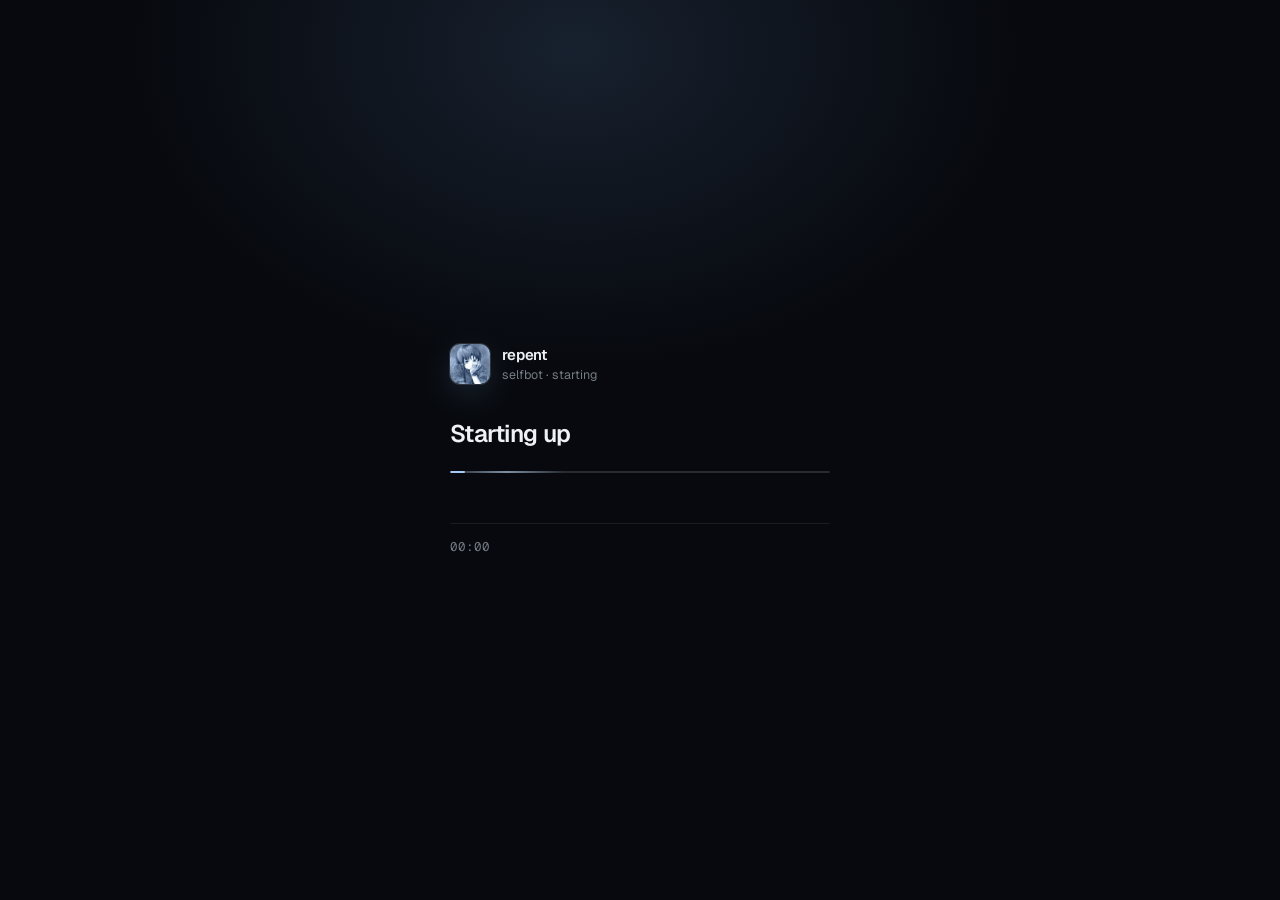
==== commit 9ea03de5: "credits tab fix" ====
--- a/src/ui/index.html
+++ b/src/ui/index.html
@@ -304,23 +304,18 @@
                 <div class="credits-category">
                     <h3>Developers</h3>
                     <div class="credits-list">
-                    <div class="credit">21m0rgue<span class="tip">Main developer of repent</span></div>
-                    <div class="credit">Keira<span class="tip">helping to setup cdn & hosting</span></div>
+                        <div class="credit">21m0rgue<span class="tip">Main developer of repent</span></div>
+                        <div class="credit">Keira<span class="tip">Sponsor, CDN &amp; hosting</span></div>
                     </div>
                 </div>
                 <div class="credits-category">
-                    <h3>Retired developers & Contributors</h3>
+                    <h3>Retired developers &amp; contributors</h3>
                     <div class="credits-list">
+                        <div class="credit">Grabify<span class="tip">Retired developer of Cheddlatron, helped fix repent</span></div>
                         <div class="credit">Wraith<span class="tip">Retired developer of Cheddlatron</span></div>
                         <div class="credit">Cheddlar<span class="tip">Retired developer of Cheddlatron</span></div>
                         <div class="credit">Linguini<span class="tip">Retired developer of Cheddlatron</span></div>
                         <div class="credit">EinWortspiel<span class="tip">Retired developer of Cheddlatron</span></div>
-                    </div>
-                </div>
-                <div class="credits-category">
-                    <h3>Bug Testers</h3>
-                    <div class="credits-list">
-
                     </div>
                 </div>
             </div>
@@ -347,7 +342,7 @@
                             <div class="settingbox"><span class="setting-label">Embed Mode</span><select id="EmbedDropdown" onchange="config_edit('embed_mode',this.value)"><option value="web">Web Embed</option><option value="indent">Indent Embed</option><option value="app">User App Embed</option></select><div class="tooltip"><img src="assets/images/info.png" class="setting-icon"><span class="tooltiptext">This is the way bot outputs look.</span></div></div>
                             <div class="settingbox" id="afkmode"><span class="setting-label">AFK Mode</span><label class="toggle-switch"><input type="checkbox" onclick="switchtoggled(this,'afkmode')"/><span class="slider round"></span></label><div class="tooltip"><img src="assets/images/info.png" class="setting-icon"><span class="tooltiptext">When on, the bot will automatically reply when pinged.</span></div></div>
                             <div class="settingbox" id="afkmsg"><span class="setting-label">AFK Message</span><div class="character-count-container"><textarea class="no-newline setting-input" maxlength="50" placeholder="Enter afk msg here..." spellcheck="false"></textarea></div><div class="tooltip"><img src="assets/images/info.png" class="setting-icon"><span class="tooltiptext">This is the message the bot will send when AFK Mode is on.</span></div></div>
-                            <div class="settingbox"><span class="setting-label">Device</span><select id="DeviceDropdown" onchange="config_edit('device',this.value)"><option value="console">Console</option><option value="desktop">Desktop</option><option value="mobile">Mobile</option><option value="web">Web</option></select><div class="tooltip"><img src="assets/images/info.png" class="setting-icon"><span class="tooltiptext">This is the device the bot will appear as.</span></div></div>
+                            <div class="settingbox"><span class="setting-label">Device</span><select id="DeviceDropdown" onchange="config_edit('device',this.value)"><option value="desktop">Desktop</option><option value="web">Web</option><option value="ios">iOS</option><option value="android">Android</option><option value="xbox">Xbox</option><option value="playstation">PlayStation</option><option value="vr">VR</option></select><div class="tooltip"><img src="assets/images/info.png" class="setting-icon"><span class="tooltiptext">This is the device the bot will appear as.</span></div></div>
                             <div class="settingbox"><span class="setting-label">Console Theme</span><select id="CThemeDropdown"></select><div class="tooltip"><img src="assets/images/info.png" class="setting-icon"><span class="tooltiptext">This is the text displayed at the top of the console.</span></div></div>
                             <div class="settingbox" id="lowgraphics"><span class="setting-label">Low Graphics Mode</span><label class="toggle-switch"><input type="checkbox" onclick="setLowGraphics(this.checked)"/><span class="slider round"></span></label><div class="tooltip"><img src="assets/images/info.png" class="setting-icon"><span class="tooltiptext">Disables blur effects, shadows, and animations for smoother performance on low-end PCs. Saved on this browser only.</span></div></div>
                             <div class="settingbox" id="selfthrottle"><span class="setting-label">Anti-Automod Throttle</span><label class="toggle-switch"><input type="checkbox" onclick="switchtoggled(this,'selfthrottle')"/><span class="slider round"></span></label><div class="tooltip"><img src="assets/images/info.png" class="setting-icon"><span class="tooltiptext">Pauses commands for a cooldown if you're sending too fast, to avoid tripping Discord's automod.</span></div></div>
@@ -441,6 +436,7 @@
                             <div class="settingbox" id="music_whitelist" data-kind="idlist"><span class="setting-label">Music Whitelist</span><div class="character-count-container"><textarea class="no-newline setting-input" placeholder="User IDs, comma separated" spellcheck="false"></textarea></div><div class="tooltip"><img src="assets/images/info.png" class="setting-icon"><span class="tooltiptext">These users can run music commands (mplay, mskip, mstop, mqueue, mnowplaying, mloop, mautoplay, mvolume) through this account. Nothing else.</span></div></div>
                             <div class="settingbox" id="music_volume" data-kind="int"><span class="setting-label">Default Volume</span><div class="character-count-container"><textarea class="no-newline setting-input" maxlength="3" placeholder="100" spellcheck="false"></textarea></div><div class="tooltip"><img src="assets/images/info.png" class="setting-icon"><span class="tooltiptext">Starting volume (0-200) when music starts in a server. Change it during playback with mvolume.</span></div></div>
                             <div class="settingbox" id="music_autoplay"><span class="setting-label">Autoplay By Default</span><label class="toggle-switch"><input type="checkbox" onclick="switchtoggled(this,'music_autoplay')"><span class="slider round"></span></label><div class="tooltip"><img src="assets/images/info.png" class="setting-icon"><span class="tooltiptext">Queue similar songs automatically when the queue runs out. Toggle per server with mautoplay.</span></div></div>
+                            <div class="settingbox" id="music_local"><span class="setting-label">Play On This PC</span><label class="toggle-switch"><input type="checkbox" onclick="switchtoggled(this,'music_local')"><span class="slider round"></span></label><div class="tooltip"><img src="assets/images/info.png" class="setting-icon"><span class="tooltiptext">Play music on this computer's speakers instead of a voice channel. No call needed. Pick the speakers with mdevice, or switch back with moutput vc.</span></div></div>
                         </div>
                     </div>
                 </div>
--- a/src/ui/assets/css/gui.css
+++ b/src/ui/assets/css/gui.css
@@ -2100,6 +2100,9 @@
     font-family: var(--mono);
 }
 .console-bar { border-radius: var(--radius-lg) var(--radius-lg) 0 0; }
+
+.console-link { padding: 0; border: 0; background: none; color: var(--accent-strong); font: inherit; text-decoration: underline; text-underline-offset: 2px; cursor: pointer; }
+.console-link:hover { color: var(--text-0); }
 
 .cmd-page-title, .rpc-title { display: none; }
 
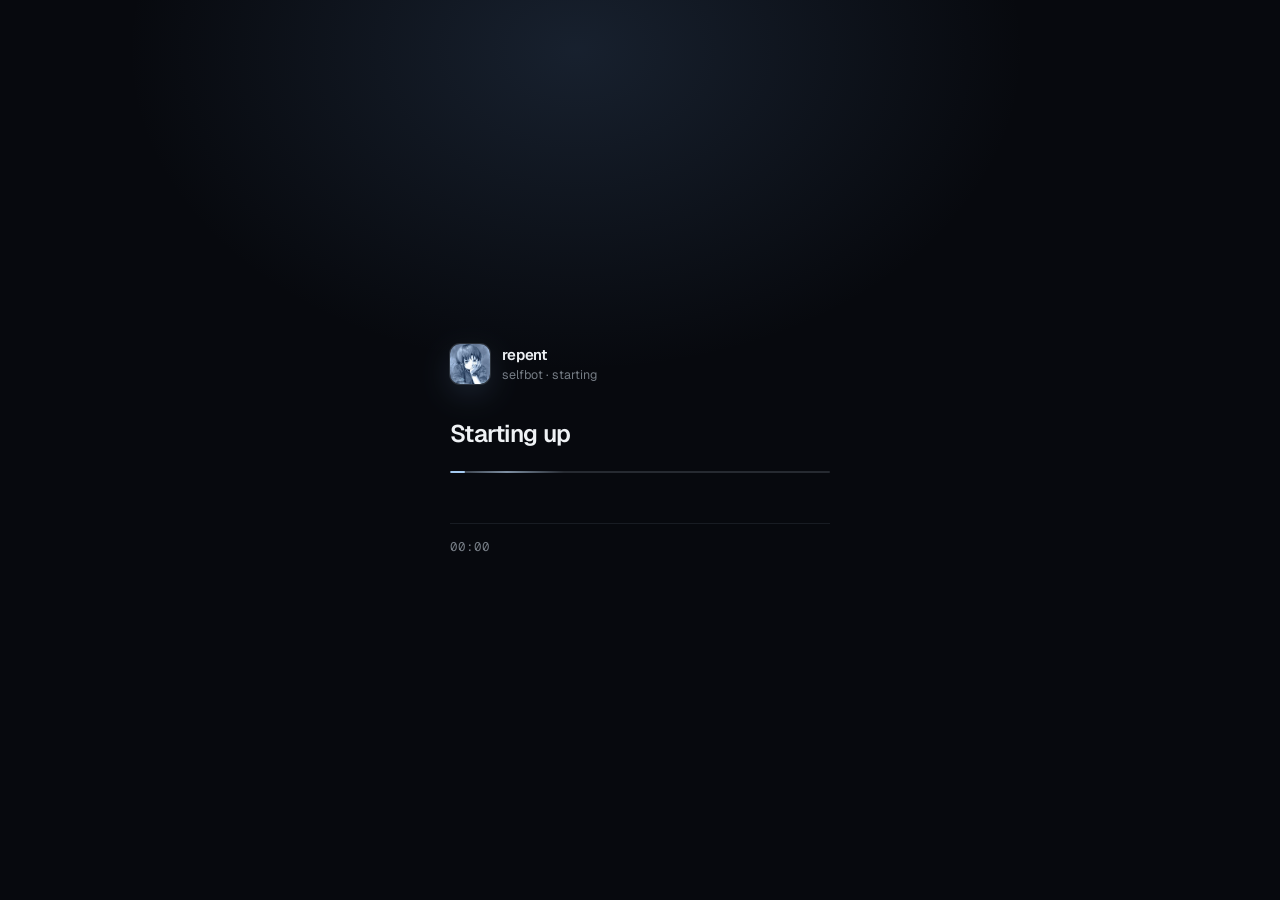
==== commit b82bdccb: "update v1.1" ====
--- a/src/ui/index.html
+++ b/src/ui/index.html
@@ -293,7 +293,7 @@
         <div id="info" class="page">
             <div class="info-grid">
                 <div class="info-card"><h2>Command Count</h2><p id="cmdcount" style="font-size:22px;font-weight:700">513</p></div>
-                <div class="info-card"><h2>Version</h2><p id="ver" style="font-size:22px;font-weight:700">1.00</p></div>
+                <div class="info-card"><h2>Version</h2><p id="ver" style="font-size:22px;font-weight:700">1.1</p></div>
                 <div class="info-card"><h2>About Us</h2><p style="font-size:12px">ive always interested in how things work so this project is just for fun honestly</p></div>
                 <div class="info-card"><h2>Donate</h2><p style="font-size:12px">Please note that while donations are not expected, they are greatly appreciated and help with the upkeep of the bot.</p><button class="info-btn" onclick="pywebview.api.open_link('https://Cheddlatron.com/donate')">Click Here</button></div>
                 <div class="info-card"><h2>Website</h2><p style="font-size:12px">If you would like to see some user reviews, access our documentation or explore our website, please click the button below!</p><button class="info-btn" onclick="pywebview.api.open_link('https://Cheddlatron.com')">Our Website!</button></div>
@@ -352,45 +352,69 @@
                     </div>
                     <div id="embed" class="cfg-section">
                         <div class="cfg-section-title"><i class="fa-solid fa-palette"></i> Embed Editor</div>
-                        <div class="settingbox" style="margin-bottom:12px"><ul style="list-style:none;display:flex;gap:8px"><li class="ethemebtn" onclick="saveetheme()"><a style="color:white;text-decoration:none;font-weight:600">Save Theme</a></li><li class="ethemebtn" onclick="createetheme()"><a style="color:white;text-decoration:none;font-weight:600">New Theme</a></li><li class="ethemebtn" onclick="setactive()"><a style="color:white;text-decoration:none;font-weight:600">Set Active</a></li></ul><select id="EThemeDropdown"></select><div class="tooltip"><img src="assets/images/info.png" class="setting-icon"><span class="tooltiptext">This is the theme used for your embeds.</span></div></div>
-                        <div class="modalbg" id="modallingbg"></div>
-                        <div class="createthememodal" id="thememodalling">
-                            <span class="modal-title">New Embed Theme Creator</span>
-                            <div id="newembedtextcontainer"><textarea class="no-newline-embed" id="EmbedmodalInput" placeholder="Embed Theme Name Here..." spellcheck="false"></textarea></div>
-                            <div class="modal-actions"><button onclick="closethememodal()">Cancel</button><button onclick="createnewetheme()">Create</button></div>
-                        </div>
-                        <div class="embed-layout" style="margin-top:12px">
-                            <div class="embedsettingholder">
-                                <div class="settingbox"><span class="setting-label">Embed Colour</span><div class="color-picker"></div></div>
-                                <div class="settingbox" id="EmbedTitleUrl"><span class="setting-label">Title URL</span><div class="character-count-container"><textarea class="no-newline-embed embed-preview-input" maxlength="256" placeholder="Title url here..." spellcheck="false"></textarea></div></div>
-                                <div class="settingbox" id="EmbedImage"><span class="setting-label">Image URL</span><div class="character-count-container"><textarea class="no-newline-embed embed-preview-input" placeholder="Image url here..." spellcheck="false"></textarea></div></div>
-                                <div class="settingbox" id="EmbedCMDUrl"><span class="setting-label">CMD URL</span><div class="character-count-container"><textarea class="no-newline-embed embed-preview-input" placeholder="CMD url here..." spellcheck="false"></textarea></div></div>
-                                <div class="settingbox" id="EmbedAuthorName"><span class="setting-label">Author Name</span><div class="character-count-container"><textarea class="no-newline-embed embed-preview-input" maxlength="256" placeholder="Author name here..." spellcheck="false"></textarea></div><div class="tooltip"><img src="assets/images/info.png" class="setting-icon"><span class="tooltiptext">Shown as a line above the title. Commands that are about a specific user (like whois) auto-fill this with that user's name instead.</span></div></div>
-                                <div class="settingbox" id="EmbedAuthorUrl"><span class="setting-label">Author URL</span><div class="character-count-container"><textarea class="no-newline-embed embed-preview-input" placeholder="Author url here..." spellcheck="false"></textarea></div></div>
-                                <div class="settingbox" id="EmbedThumbnail"><span class="setting-label">Thumbnail URL</span><div class="character-count-container"><textarea class="no-newline-embed embed-preview-input" placeholder="Thumbnail url here..." spellcheck="false"></textarea></div><div class="tooltip"><img src="assets/images/info.png" class="setting-icon"><span class="tooltiptext">Secondary preview image (used where the platform doesn't show the main Image URL).</span></div></div>
-                                <div class="settingbox" id="EmbedFooterText"><span class="setting-label">Footer Text</span><div class="character-count-container"><textarea class="no-newline-embed embed-preview-input" maxlength="256" placeholder="Footer text here..." spellcheck="false"></textarea></div></div>
-                                <div class="settingbox" id="EmbedShowTimestamp"><span class="setting-label">Show Timestamp</span><label class="toggle-switch"><input type="checkbox" id="EmbedShowTimestampToggle"/><span class="slider round"></span></label><div class="tooltip"><img src="assets/images/info.png" class="setting-icon"><span class="tooltiptext">Appends the current date/time next to the footer text, the way a real embed's footer does.</span></div></div>
-                            </div>
-                            <div class="embedpreview">
-                                <p id="EMBEDPROVIDER" class="embed-provider">example CMD</p>
-                                <p id="EMBEDAUTHORLINE" class="embed-author" style="display:none;font-weight:600"></p>
-                                <h2 id="EMBEDTITLEURL">Example Title</h2>
-                                <div class="embed-description">
-                                    <p>This is just example text.</p>
-                                    <p>This gives you an idea of how your embed will look.</p>
-                                    <p>Use the options on the left to customise.</p>
+                        <div class="ee-toolbar">
+                            <label class="ee-theme-pick"><span>Theme</span><select id="EThemeDropdown" aria-label="Embed theme"></select></label>
+                            <span id="EThemeActiveBadge" class="ee-badge" hidden>Active</span>
+                            <span id="EThemeDirty" class="ee-dirty" hidden>Unsaved changes</span>
+                            <div class="ee-actions">
+                                <button type="button" class="ee-btn" id="EThemeUseBtn" onclick="useEtheme()">Use this theme</button>
+                                <button type="button" class="ee-btn" onclick="openNewEthemeModal()">New theme</button>
+                                <button type="button" class="ee-btn primary" id="EThemeSaveBtn" onclick="saveEtheme()">Save</button>
+                            </div>
+                        </div>
+                        <div class="modalbg" id="modallingbg" onclick="closeNewEthemeModal()"></div>
+                        <div class="createthememodal" id="thememodalling" role="dialog" aria-labelledby="ee-modal-title">
+                            <span class="modal-title" id="ee-modal-title">New embed theme</span>
+                            <input class="setting-input" id="EmbedmodalInput" maxlength="64" placeholder="Theme name" spellcheck="false" autocomplete="off">
+                            <p class="ee-error" id="EmbedmodalError" hidden></p>
+                            <div class="modal-actions"><button type="button" onclick="closeNewEthemeModal()">Cancel</button><button type="button" onclick="createEtheme()">Create</button></div>
+                        </div>
+                        <div class="ee-layout">
+                            <div class="ee-form">
+                                <section class="ee-group">
+                                    <h4>Style</h4>
+                                    <div class="ee-row"><span>Colour</span><div class="color-picker"></div></div>
+                                    <div class="ee-row"><span>Large image</span><label class="toggle-switch"><input type="checkbox" data-ee="large"><span class="slider round"></span></label></div>
+                                </section>
+                                <section class="ee-group">
+                                    <h4>Author</h4>
+                                    <label class="ee-field"><span>Name</span><input class="setting-input" data-ee="author_name" maxlength="256" placeholder="Repent" spellcheck="false"></label>
+                                    <label class="ee-field"><span>Link</span><input class="setting-input" data-ee="author_url" placeholder="https://" spellcheck="false"></label>
+                                    <p class="ee-hint">Commands about a user, like whois, show that user's name here instead.</p>
+                                </section>
+                                <section class="ee-group">
+                                    <h4>Links</h4>
+                                    <label class="ee-field"><span>Title link</span><input class="setting-input" data-ee="title_url" placeholder="https://" spellcheck="false"></label>
+                                    <label class="ee-field"><span>Command line link</span><input class="setting-input" data-ee="cmd_url" placeholder="https://" spellcheck="false"></label>
+                                </section>
+                                <section class="ee-group">
+                                    <h4>Image</h4>
+                                    <label class="ee-field"><span>Image URL</span><input class="setting-input" data-ee="image" placeholder="https://…/image.png" spellcheck="false"></label>
+                                    <p class="ee-hint">Small and on the right, or full width with Large image on.</p>
+                                </section>
+                                <section class="ee-group">
+                                    <h4>Footer</h4>
+                                    <label class="ee-field"><span>Text</span><input class="setting-input" data-ee="footer_text" maxlength="120" placeholder="repent" spellcheck="false"></label>
+                                    <div class="ee-row"><span>Add date and time</span><label class="toggle-switch"><input type="checkbox" data-ee="show_timestamp"><span class="slider round"></span></label></div>
+                                    <p class="ee-hint">Link previews have no real footer, so this goes on the last line of the text.</p>
+                                </section>
+                            </div>
+                            <div class="ee-preview-col">
+                                <div class="ee-preview-label">Preview</div>
+                                <div class="ee-chat">
+                                    <div class="ee-embed" id="EEPreview">
+                                        <div class="ee-embed-main">
+                                            <div class="ee-provider" id="EEProvider">ping CMD</div>
+                                            <div class="ee-author" id="EEAuthor" hidden></div>
+                                            <div class="ee-title" id="EETitle">Pong</div>
+                                            <div class="ee-desc" id="EEDesc"></div>
+                                        </div>
+                                        <img class="ee-thumb" id="EEThumb" alt="" hidden>
+                                        <img class="ee-image" id="EEImage" alt="" hidden>
+                                    </div>
                                 </div>
-                                <img id="EMBEDIMGURL" src="" alt="" style="display:none;">
-                                <p id="EMBEDFOOTERLINE" class="embed-provider" style="display:none;margin-top:8px"></p>
-                            </div>
-                        </div>
-                        <div class="settingbox settingbox-stack">
-                            <span class="setting-label">Per-Server Theme Override</span>
-                            <select id="GuildThemeGuildDropdown"></select>
-                            <select id="GuildThemeThemeDropdown"></select>
-                            <ul style="list-style:none;display:flex;gap:8px;margin-top:8px;padding:0"><li class="ethemebtn" onclick="setGuildTheme()"><a style="color:white;text-decoration:none;font-weight:600">Set For Server</a></li><li class="ethemebtn" onclick="clearGuildTheme()"><a style="color:white;text-decoration:none;font-weight:600">Clear Override</a></li></ul>
-                            <div id="GuildThemeList" style="margin-top:8px;font-size:13px"></div>
-                            <div class="tooltip"><img src="assets/images/info.png" class="setting-icon"><span class="tooltiptext">Pins a specific embed theme to one server, overriding the globally active theme for commands used there. Servers with no override use the theme set via "Set Active" above.</span></div>
+                                <p class="ee-hint">Discord draws web embeds as link previews. This is how yours will look.</p>
+                            </div>
                         </div>
                     </div>
                     <div id="snipers" class="cfg-section">
--- a/src/ui/assets/css/gui.css
+++ b/src/ui/assets/css/gui.css
@@ -455,30 +455,29 @@
         }
         .info-btn:hover { opacity: .85; }
         .credits {
-            margin-top: 24px;
+            margin-top: 12px; padding: 20px;
+            display: flex; flex-direction: column; gap: 18px;
             animation: cardIn .4s ease both;
             animation-delay: .35s;
         }
         .credits h2 {
-            font-size: 16px; font-weight: 600; margin-bottom: 16px;
+            font-size: 15px; font-weight: 600; margin: 0;
             display: flex; align-items: center; gap: 8px;
         }
         .credits h2 i { color: var(--accent); }
-        .credits-category {
-            margin-bottom: 16px;
-        }
+        .credits-category { display: flex; flex-direction: column; gap: 10px; margin: 0; }
         .credits-category h3 {
-            font-size: 12px; font-weight: 600; color: var(--text-2);
-            text-transform: uppercase; letter-spacing: 1px;
-            margin-bottom: 8px;
+            font-size: 11px; font-weight: 600; color: var(--text-2);
+            text-transform: uppercase; letter-spacing: .08em;
+            margin: 0;
         }
         .credits-list { display: flex; gap: 8px; flex-wrap: wrap; }
         .credit {
             background: var(--bg-2); border: 1px solid var(--border);
-            border-radius: 10px; padding: 8px 16px; font-size: 13px;
+            border-radius: 8px; padding: 7px 12px; font-size: 13px; line-height: 1.2;
             color: var(--text-1); position: relative; cursor: default;
             transition: all .25s;
-            display: flex; align-items: center; gap: 6px;
+            display: flex; align-items: center; gap: 8px;
         }
         .credit::before {
             content: '';
@@ -619,43 +618,6 @@
         .settingbox select:focus { border-color: var(--accent); }
 
         
-        .embed-layout { display: grid; grid-template-columns: repeat(auto-fit, minmax(320px,1fr)); gap: 12px; }
-        .embedsettingholder {
-            background: var(--bg-2); border: 1px solid var(--border);
-            border-radius: 8px; padding: 16px; align-self: start;
-        }
-        .embedpreview {
-            margin-top: 16px; max-width: 520px;
-            background: #2c2d31; border-radius: 8px;
-            border-left: 4px solid var(--accent);
-            padding: 16px; align-self: start;
-        }
-        
-        .embed-provider {
-            font-size: 12px; color: #dcddde;
-            cursor: pointer; margin-bottom: 2px;
-        }
-        .embed-provider:hover { text-decoration: underline; }
-        .embedpreview h2 {
-            font-size: 16px; font-weight: 700; color: #00b0f4;
-            margin-bottom: 8px; cursor: pointer; display: inline-block;
-        }
-        .embedpreview h2:hover { text-decoration: underline; }
-        .embed-description {
-            font-size: 14px; color: #dcddde; line-height: 1.5;
-            margin-bottom: 12px;
-        }
-        .embed-description p { margin-bottom: 4px; }
-        .embedpreview > img {
-            width: auto; max-width: 100%; max-height: 300px; object-fit: contain;
-            border-radius: 8px; margin-top: 4px;
-        }
-        .ethemebtn {
-            background: var(--bg-3); border: 1px solid var(--border);
-            border-radius: 6px; padding: 6px 14px; color: var(--text-0);
-            cursor: pointer; font-size: 12px; transition: all .2s;
-        }
-        .ethemebtn:hover { border-color: var(--accent); background: var(--accent-soft); transform: translateY(-1px); }
 
         
         .modalbg {
@@ -1989,8 +1951,10 @@
     border-radius: var(--radius-md);
     font-size: 12.5px; color: var(--text-1);
 }
-.conn b { display: block; font-weight: 500; color: var(--text-0); }
-.conn small { display: block; font-size: 12px; color: var(--text-2); }
+.conn > div { min-width: 0; }
+.conn b, .conn small { display: block; white-space: nowrap; overflow: hidden; text-overflow: ellipsis; }
+.conn b { font-weight: 500; color: var(--text-0); }
+.conn small { font-size: 12px; color: var(--text-2); }
 .status-dot { flex: none; width: 7px; height: 7px; margin-top: 6px; border-radius: 50%; background: var(--text-2); }
 .status-dot.connected { background: var(--ok); box-shadow: 0 0 0 3px oklch(0.78 0.12 160 / .18); }
 
@@ -2013,8 +1977,7 @@
     background: var(--panel);
     box-shadow: none;
 }
-.info-card, .rpc-settings-card, .rpc-preview-card, .credits { border-radius: var(--radius-lg); }
-.cmd-card, .stat { border-radius: var(--radius-md); }
+.info-card, .rpc-settings-card, .rpc-preview-card, .credits { border-radius: var(--radius-lg); }.cmd-card, .stat { border-radius: var(--radius-md); }
 
 .cfg-body { padding: 8px 20px 12px; border-radius: var(--radius-lg); background: var(--panel); }
 .cfg-section-title { margin: 14px 0 6px; font-size: 12px; font-weight: 500; letter-spacing: .02em; color: var(--text-2); }
@@ -2051,25 +2014,83 @@
 .settingbox:not(:has(> .tooltip))::after { content: ""; flex: none; width: 16px; }
 .settingbox > ul { margin: 0; padding: 0; }
 .settingbox > ul + select { margin-left: auto; }
-.ethemebtn {
-    padding: 0 12px; height: 32px; display: inline-flex; align-items: center;
-    border: 1px solid var(--border-hover); border-radius: 7px;
-    background: none; cursor: pointer;
-}
-.ethemebtn:hover { border-color: var(--accent); background: var(--accent-soft); transform: none; }
-.ethemebtn a { color: var(--text-1) !important; font-weight: 500 !important; font-size: 13px; }
-.ethemebtn:hover a { color: var(--text-0) !important; }
-.settingbox-stack { flex-wrap: wrap; margin-top: 18px; padding-top: 16px; border-top: 1px solid var(--border); border-bottom: 0; }
-.settingbox-stack > span.setting-label { flex-basis: calc(100% - 30px); }
-.settingbox-stack > select { width: 220px; max-width: none; }
-.settingbox-stack > ul { margin-top: 0 !important; }
-.settingbox-stack > #GuildThemeList { flex-basis: 100%; margin-top: 2px !important; color: var(--text-2); }
-.settingbox-stack > .tooltip { order: 1; }
-.settingbox-stack > :not(.setting-label):not(.tooltip) { order: 2; }
-.embedsettingholder .settingbox:last-child { border-bottom: 0; }
-.embedsettingholder { padding: 4px 16px; }
-.embedsettingholder .settingbox { padding-inline: 0; }
-.embedsettingholder .settingbox > .character-count-container { max-width: 55%; }
+/* embed editor */
+.ee-toolbar {
+    display: flex; flex-wrap: wrap; align-items: center; gap: 10px;
+    padding: 12px 0 16px; border-bottom: 1px solid var(--border);
+}
+.ee-theme-pick { display: flex; align-items: center; gap: 10px; font-size: 13px; color: var(--text-1); }
+.ee-theme-pick select { width: 200px; height: 34px; padding: 0 10px; border-radius: 7px; font-size: 13px; }
+.ee-badge {
+    padding: 2px 8px; border-radius: 999px; font-size: 11.5px; font-weight: 500;
+    color: var(--ok); background: oklch(0.78 0.12 160 / .12);
+}
+.ee-dirty { font-size: 12.5px; color: var(--warn); }
+.ee-actions { display: flex; gap: 8px; margin-left: auto; }
+.ee-btn {
+    height: 34px; padding: 0 14px; border-radius: 7px;
+    border: 1px solid var(--border-hover); background: none;
+    color: var(--text-0); font: inherit; font-size: 13px; font-weight: 500;
+    cursor: pointer; white-space: nowrap;
+    transition: border-color .15s, background .15s;
+}
+.ee-btn:hover:not(:disabled) { border-color: var(--accent); background: var(--accent-soft); }
+.ee-btn:disabled { opacity: .45; cursor: default; }
+.ee-btn.primary { border-color: transparent; background: var(--text-0); color: oklch(0.16 0.012 260); }
+.ee-btn.primary:hover { background: var(--text-0); filter: brightness(.92); }
+.ee-btn:focus-visible, .ee-theme-pick select:focus-visible { outline: 2px solid var(--accent); outline-offset: 2px; }
+
+.ee-layout {
+    display: grid; grid-template-columns: minmax(0, 1fr) minmax(0, 440px);
+    gap: 28px; align-items: start; padding-top: 18px;
+}
+.ee-form { display: flex; flex-direction: column; gap: 22px; min-width: 0; }
+.ee-group { display: flex; flex-direction: column; gap: 10px; }
+.ee-group h4 { margin: 0; font-size: 13px; font-weight: 600; color: var(--text-0); }
+.ee-hint { margin: 0; font-size: 12.5px; line-height: 1.5; color: var(--text-2); }
+.ee-hint code { font-family: var(--mono); font-size: 12px; color: var(--text-1); }
+.ee-field { display: grid; grid-template-columns: 130px minmax(0, 1fr); align-items: center; gap: 12px; }
+.ee-field > span, .ee-row > span { font-size: 13px; color: var(--text-1); }
+.ee-row { display: flex; align-items: center; justify-content: space-between; gap: 12px; min-height: 34px; }
+.ee-form .setting-input, .ee-group .setting-input { height: 34px; padding: 0 11px; border-radius: 7px; font-size: 13px; width: 100%; }
+.ee-error { color: oklch(0.72 0.15 25); }
+.ee-error { margin: 10px 0 0; font-size: 12.5px; }
+
+.ee-preview-col { position: sticky; top: 16px; display: flex; flex-direction: column; gap: 10px; }
+.ee-preview-label { font-size: 12px; font-weight: 500; color: var(--text-2); }
+.ee-chat { padding: 16px; border-radius: var(--radius-md); background: #313338; }
+.ee-embed {
+    display: grid; grid-template-columns: minmax(0, 1fr); column-gap: 16px;
+    max-width: 432px; padding: 8px 16px 16px 12px;
+    border-left: 4px solid #AB3939; border-radius: 4px;
+    background: #2b2d31; color: #dbdee1;
+    font: 14px/1.375 'gg sans', 'Noto Sans', 'Segoe UI', system-ui, sans-serif;
+}
+.ee-embed.has-thumb { grid-template-columns: minmax(0, 1fr) 80px; }
+.ee-embed-main { min-width: 0; }
+.ee-provider { margin-top: 8px; font-size: 12px; color: #b5bac1; }
+.ee-author { margin-top: 8px; font-size: 14px; font-weight: 600; color: #f2f3f5; }
+.ee-title { margin-top: 8px; font-size: 16px; font-weight: 600; color: #f2f3f5; }
+.ee-title.is-link { color: #00a8fc; }
+.ee-desc { margin-top: 8px; font-size: 14px; white-space: pre-wrap; overflow-wrap: anywhere; }
+.ee-thumb { grid-column: 2; grid-row: 1; width: 80px; height: 80px; margin-top: 8px; object-fit: cover; border-radius: 4px; }
+.ee-image { grid-column: 1 / -1; width: 100%; max-height: 300px; margin-top: 16px; object-fit: cover; border-radius: 4px; }
+
+#thememodalling { position: fixed; min-width: 0; width: min(380px, calc(100vw - 32px)); }
+
+@media (max-width: 1100px) {
+    .ee-layout { grid-template-columns: minmax(0, 1fr); }
+    .ee-preview-col { position: static; order: -1; }
+}
+@media (max-width: 560px) {
+    .ee-field { grid-template-columns: minmax(0, 1fr); gap: 6px; }
+    .ee-theme-pick, .ee-theme-pick select { width: 100%; min-width: 0; }
+    .ee-actions { flex-wrap: wrap; margin-left: 0; width: 100%; }
+    .ee-actions .ee-btn { flex: 1 1 auto; }
+    .ee-chat { padding: 8px; }
+    .ee-embed.has-thumb { grid-template-columns: minmax(0, 1fr); }
+    .ee-thumb { grid-column: 1; grid-row: auto; }
+}
 .info-card:hover, .stat:hover, .cmd-card:hover { border-color: var(--border-hover); box-shadow: none; transform: none; }
 
 .info-btn, .rpc-btn.primary, .rpc-btn.save {
